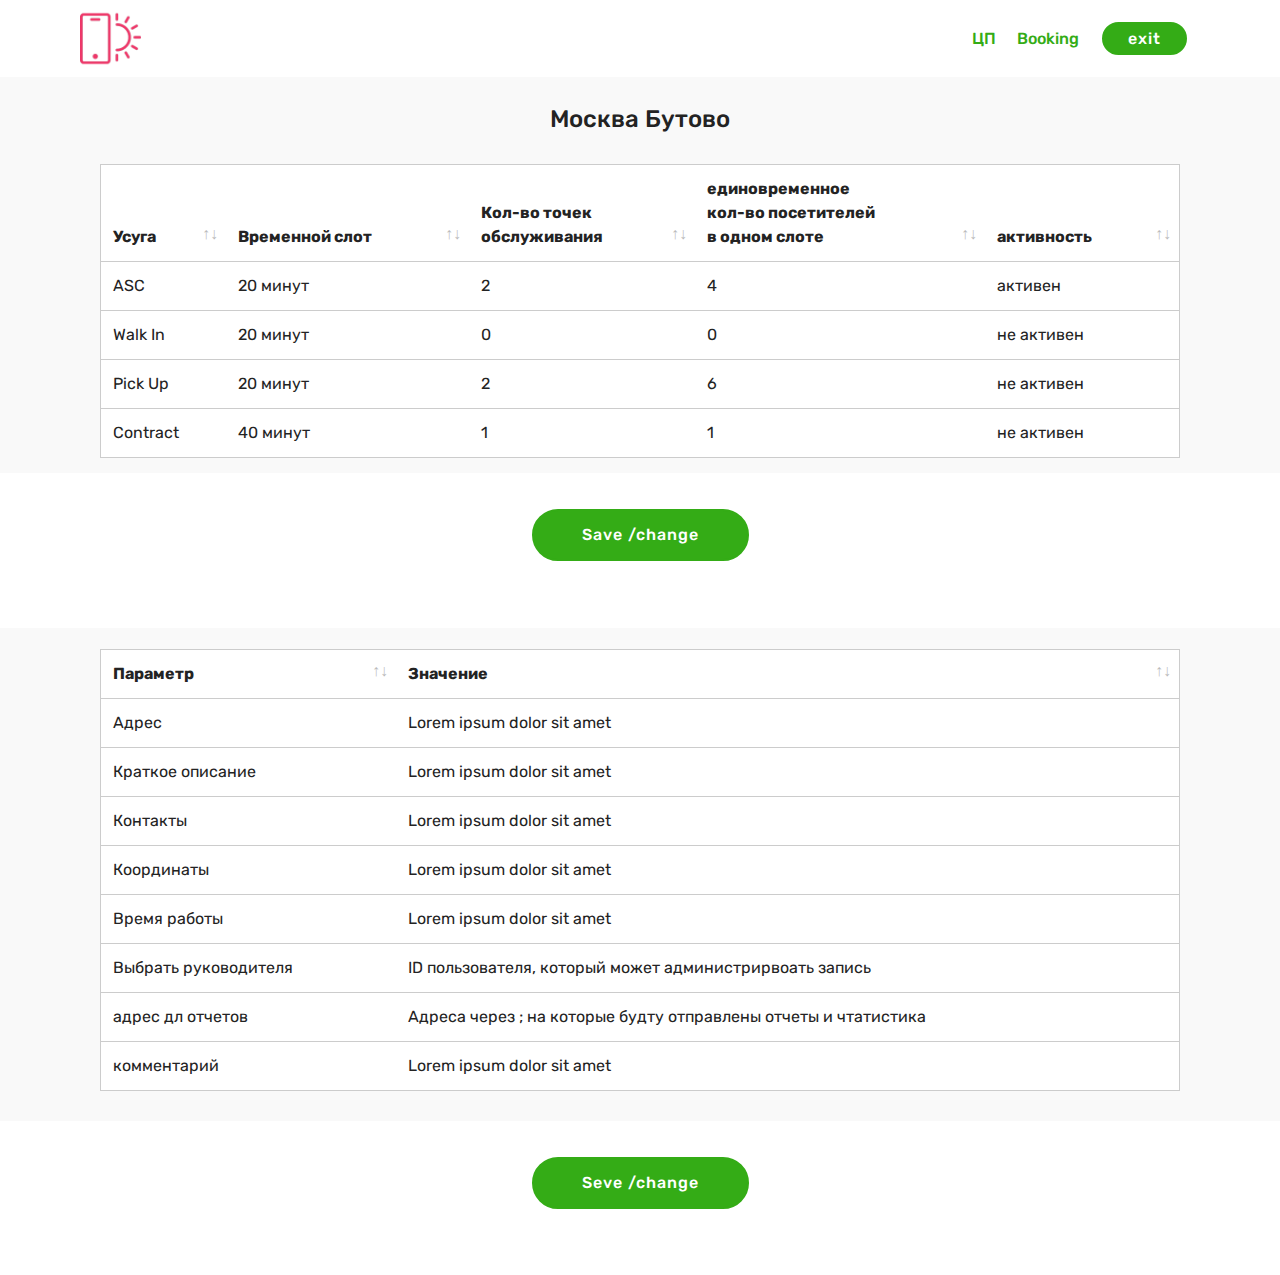
==== page11.html @ c3635d5e "create github pages" ====
<!DOCTYPE html>
<html  >
<head>
  <!-- Site made with Mobirise Website Builder v4.12.3, https://mobirise.com -->
  <meta charset="UTF-8">
  <meta http-equiv="X-UA-Compatible" content="IE=edge">
  <meta name="generator" content="Mobirise v4.12.3, mobirise.com">
  <meta name="viewport" content="width=device-width, initial-scale=1, minimum-scale=1">
  <link rel="shortcut icon" href="assets/images/logo4.png" type="image/x-icon">
  <meta name="description" content="Web Page Creator Description">
  
  
  <title>1SC</title>
  <link rel="stylesheet" href="assets/bootstrap/css/bootstrap.min.css">
  <link rel="stylesheet" href="assets/bootstrap/css/bootstrap-grid.min.css">
  <link rel="stylesheet" href="assets/bootstrap/css/bootstrap-reboot.min.css">
  <link rel="stylesheet" href="assets/tether/tether.min.css">
  <link rel="stylesheet" href="assets/dropdown/css/style.css">
  <link rel="stylesheet" href="assets/datatables/data-tables.bootstrap4.min.css">
  <link rel="stylesheet" href="assets/theme/css/style.css">
  <link rel="preload" as="style" href="assets/mobirise/css/mbr-additional.css"><link rel="stylesheet" href="assets/mobirise/css/mbr-additional.css" type="text/css">
  
  
  
</head>
<body>
  <section class="menu cid-rYjqBgUQgb" once="menu" id="menu2-1c">

    

    <nav class="navbar navbar-expand beta-menu navbar-dropdown align-items-center navbar-fixed-top navbar-toggleable-sm">
        <button class="navbar-toggler navbar-toggler-right" type="button" data-toggle="collapse" data-target="#navbarSupportedContent" aria-controls="navbarSupportedContent" aria-expanded="false" aria-label="Toggle navigation">
            <div class="hamburger">
                <span></span>
                <span></span>
                <span></span>
                <span></span>
            </div>
        </button>
        <div class="menu-logo">
            <div class="navbar-brand">
                <span class="navbar-logo">
                    <a href="https://mobirise.co">
                        <img src="assets/images/logo2.png" alt="Mobirise" style="height: 3.8rem;">
                    </a>
                </span>
                
            </div>
        </div>
        <div class="collapse navbar-collapse" id="navbarSupportedContent">
            <ul class="navbar-nav nav-dropdown" data-app-modern-menu="true"><li class="nav-item">
                    <a class="nav-link link text-primary display-4" href="page9.html">
                        ЦП</a>
                </li><li class="nav-item"><a class="nav-link link text-primary display-4" href="page12.html">Booking</a></li></ul>
            <div class="navbar-buttons mbr-section-btn"><a class="btn btn-sm btn-primary display-4" href="page8.html">exit 
                    </a></div>
        </div>
    </nav>
</section>

<section class="engine"><a href="https://mobirise.info/u">bootstrap html templates</a></section><section class="section-table cid-rYjqBhpugr" id="table1-1d">

  
  
  <div class="container container-table">
      <h2 class="mbr-section-title mbr-fonts-style align-center pb-3 display-5">Москва Бутово</h2>
      
      <div class="table-wrapper">
        <div class="container">
          
        </div>

        <div class="container scroll">
          <table class="table" cellspacing="0">
            <thead>
              <tr class="table-heads ">
                  
                  
                  
                  
              <th class="head-item mbr-fonts-style display-7">Усуга</th><th class="head-item mbr-fonts-style display-7">
                      Временной слот</th><th class="head-item mbr-fonts-style display-7">Кол-во точек <br>обслуживания</th><th class="head-item mbr-fonts-style display-7">единовременное <br>кол-во посетителей<br>в одном слоте</th><th class="head-item mbr-fonts-style display-7">активность&nbsp;</th></tr>
            </thead>

            <tbody>
              
              
              
              
            <tr> 
                
                
                
                
              <td class="body-item mbr-fonts-style display-7">ASC</td><td class="body-item mbr-fonts-style display-7">20 минут</td><td class="body-item mbr-fonts-style display-7">2</td><td class="body-item mbr-fonts-style display-7">4</td><td class="body-item mbr-fonts-style display-7">активен</td></tr><tr>
                
                
                
                
              <td class="body-item mbr-fonts-style display-7">Walk In</td><td class="body-item mbr-fonts-style display-7">20 минут</td><td class="body-item mbr-fonts-style display-7">0</td><td class="body-item mbr-fonts-style display-7">0</td><td class="body-item mbr-fonts-style display-7">не активен</td></tr><tr>
                
                
                
                
              <td class="body-item mbr-fonts-style display-7">Pick Up</td><td class="body-item mbr-fonts-style display-7">20 минут&nbsp;</td><td class="body-item mbr-fonts-style display-7">2</td><td class="body-item mbr-fonts-style display-7">6</td><td class="body-item mbr-fonts-style display-7">не активен</td></tr><tr>
                
                
                
                
              <td class="body-item mbr-fonts-style display-7">Contract</td><td class="body-item mbr-fonts-style display-7">40 минут&nbsp;</td><td class="body-item mbr-fonts-style display-7">1</td><td class="body-item mbr-fonts-style display-7">1</td><td class="body-item mbr-fonts-style display-7">не активен</td></tr></tbody>
          </table>
        </div>
        <div class="container table-info-container">
          
        </div>
      </div>
    </div>
</section>

<section class="mbr-section content8 cid-rYjqBilzDR" id="content8-1e">

    

    <div class="container">
        <div class="media-container-row title">
            <div class="col-12 col-md-8">
                <div class="mbr-section-btn align-center"><a class="btn btn-primary display-4" href="page11.html">Save /change</a></div>
            </div>
        </div>
    </div>
</section>

<section class="section-table cid-rYjs80klQI" id="table1-1f">

  
  
  <div class="container container-table">
      
      
      <div class="table-wrapper">
        <div class="container">
          
        </div>

        <div class="container scroll">
          <table class="table" cellspacing="0">
            <thead>
              <tr class="table-heads ">
                  
                  
                  
                  
              <th class="head-item mbr-fonts-style display-7">Параметр</th><th class="head-item mbr-fonts-style display-7">Значение</th></tr>
            </thead>

            <tbody>
              
              
              
              
            <tr> 
                
                
                
                
              <td class="body-item mbr-fonts-style display-7">Адрес</td><td class="body-item mbr-fonts-style display-7">Lorem ipsum dolor sit amet</td></tr><tr>
                
                
                
                
              <td class="body-item mbr-fonts-style display-7">Краткое описание</td><td class="body-item mbr-fonts-style display-7">Lorem ipsum dolor sit amet</td></tr><tr>
                
                
                
                
              <td class="body-item mbr-fonts-style display-7">Контакты</td><td class="body-item mbr-fonts-style display-7">Lorem ipsum dolor sit amet</td></tr><tr>
                
                
                
                
              <td class="body-item mbr-fonts-style display-7">Координаты</td><td class="body-item mbr-fonts-style display-7">Lorem ipsum dolor sit amet</td></tr><tr>
                
                
                
                
              <td class="body-item mbr-fonts-style display-7">Время работы</td><td class="body-item mbr-fonts-style display-7">Lorem ipsum dolor sit amet</td></tr><tr>
                
                
                
                
              <td class="body-item mbr-fonts-style display-7">Выбрать руководителя</td><td class="body-item mbr-fonts-style display-7">ID пользователя, который может администрирвоать запись</td></tr><tr>
                
                
                
                
              <td class="body-item mbr-fonts-style display-7">адрес дл отчетов</td><td class="body-item mbr-fonts-style display-7">Адреса через ; на которые будту отправлены отчеты и чтатистика</td></tr><tr>
                
                
                
                
              <td class="body-item mbr-fonts-style display-7">комментарий</td><td class="body-item mbr-fonts-style display-7">Lorem ipsum dolor sit amet</td></tr></tbody>
          </table>
        </div>
        <div class="container table-info-container">
          
        </div>
      </div>
    </div>
</section>

<section class="mbr-section content8 cid-rYjsicnaKA" id="content8-1g">

    

    <div class="container">
        <div class="media-container-row title">
            <div class="col-12 col-md-8">
                <div class="mbr-section-btn align-center"><a class="btn btn-primary display-4" href="page11.html">Seve /change</a></div>
            </div>
        </div>
    </div>
</section>


  <script src="assets/web/assets/jquery/jquery.min.js"></script>
  <script src="assets/popper/popper.min.js"></script>
  <script src="assets/bootstrap/js/bootstrap.min.js"></script>
  <script src="assets/tether/tether.min.js"></script>
  <script src="assets/smoothscroll/smooth-scroll.js"></script>
  <script src="assets/dropdown/js/nav-dropdown.js"></script>
  <script src="assets/dropdown/js/navbar-dropdown.js"></script>
  <script src="assets/touchswipe/jquery.touch-swipe.min.js"></script>
  <script src="assets/datatables/jquery.data-tables.min.js"></script>
  <script src="assets/datatables/data-tables.bootstrap4.min.js"></script>
  <script src="assets/theme/js/script.js"></script>
  
  
</body>
</html>
---- assets/dropdown/css/style.css ----
.navbar-dropdown {
  left: 0;
  padding: 0;
  position: absolute;
  right: 0;
  top: 0;
  transition: all 0.45s ease;
  z-index: 1030;
  background: #282828; }
  .navbar-dropdown .navbar-logo {
    margin-right: 0.8rem;
    transition: margin 0.3s ease-in-out;
    vertical-align: middle; }
    .navbar-dropdown .navbar-logo img {
      height: 3.125rem;
      transition: all 0.3s ease-in-out; }
    .navbar-dropdown .navbar-logo.mbr-iconfont {
      font-size: 3.125rem;
      line-height: 3.125rem; }
  .navbar-dropdown .navbar-caption {
    font-weight: 700;
    white-space: normal;
    vertical-align: -4px;
    line-height: 3.125rem !important; }
    .navbar-dropdown .navbar-caption, .navbar-dropdown .navbar-caption:hover {
      color: inherit;
      text-decoration: none; }
  .navbar-dropdown .mbr-iconfont + .navbar-caption {
    vertical-align: -1px; }
  .navbar-dropdown.navbar-fixed-top {
    position: fixed; }
  .navbar-dropdown .navbar-brand span {
    vertical-align: -4px; }
  .navbar-dropdown.bg-color.transparent {
    background: none; }
  .navbar-dropdown.navbar-short .navbar-brand {
    padding: 0.625rem 0; }
    .navbar-dropdown.navbar-short .navbar-brand span {
      vertical-align: -1px; }
  .navbar-dropdown.navbar-short .navbar-caption {
    line-height: 2.375rem !important;
    vertical-align: -2px; }
  .navbar-dropdown.navbar-short .navbar-logo {
    margin-right: 0.5rem; }
    .navbar-dropdown.navbar-short .navbar-logo img {
      height: 2.375rem; }
    .navbar-dropdown.navbar-short .navbar-logo.mbr-iconfont {
      font-size: 2.375rem;
      line-height: 2.375rem; }
  .navbar-dropdown.navbar-short .mbr-table-cell {
    height: 3.625rem; }
  .navbar-dropdown .navbar-close {
    left: 0.6875rem;
    position: fixed;
    top: 0.75rem;
    z-index: 1000; }
  .navbar-dropdown .hamburger-icon {
    content: "";
    display: inline-block;
    vertical-align: middle;
    width: 16px;
    -webkit-box-shadow: 0 -6px 0 1px #282828,0 0 0 1px #282828,0 6px 0 1px #282828;
    -moz-box-shadow: 0 -6px 0 1px #282828,0 0 0 1px #282828,0 6px 0 1px #282828;
    box-shadow: 0 -6px 0 1px #282828,0 0 0 1px #282828,0 6px 0 1px #282828; }

.dropdown-menu .dropdown-toggle[data-toggle="dropdown-submenu"]::after {
  border-bottom: 0.35em solid transparent;
  border-left: 0.35em solid;
  border-right: 0;
  border-top: 0.35em solid transparent;
  margin-left: 0.3rem; }

.dropdown-menu .dropdown-item:focus {
  outline: 0; }

.nav-dropdown {
  font-size: 0.75rem;
  font-weight: 500;
  height: auto !important; }
  .nav-dropdown .nav-btn {
    padding-left: 1rem; }
  .nav-dropdown .link {
    margin: .667em 1.667em;
    font-weight: 500;
    padding: 0;
    transition: color .2s ease-in-out; }
    .nav-dropdown .link.dropdown-toggle {
      margin-right: 2.583em; }
      .nav-dropdown .link.dropdown-toggle::after {
        margin-left: .25rem;
        border-top: 0.35em solid;
        border-right: 0.35em solid transparent;
        border-left: 0.35em solid transparent;
        border-bottom: 0; }
      .nav-dropdown .link.dropdown-toggle[aria-expanded="true"] {
        margin: 0;
        padding: 0.667em 3.263em  0.667em 1.667em; }
  .nav-dropdown .link::after,
  .nav-dropdown .dropdown-item::after {
    color: inherit; }
  .nav-dropdown .btn {
    font-size: 0.75rem;
    font-weight: 700;
    letter-spacing: 0;
    margin-bottom: 0;
    padding-left: 1.25rem;
    padding-right: 1.25rem; }
  .nav-dropdown .dropdown-menu {
    border-radius: 0;
    border: 0;
    left: 0;
    margin: 0;
    padding-bottom: 1.25rem;
    padding-top: 1.25rem;
    position: relative; }
  .nav-dropdown .dropdown-submenu {
    margin-left: 0.125rem;
    top: 0; }
  .nav-dropdown .dropdown-item {
    font-weight: 500;
    line-height: 2;
    padding: 0.3846em 4.615em 0.3846em 1.5385em;
    position: relative;
    transition: color .2s ease-in-out, background-color .2s ease-in-out; }
    .nav-dropdown .dropdown-item::after {
      margin-top: -0.3077em;
      position: absolute;
      right: 1.1538em;
      top: 50%; }
    .nav-dropdown .dropdown-item:focus, .nav-dropdown .dropdown-item:hover {
      background: none; }

@media (max-width: 767px) {
  .nav-dropdown.navbar-toggleable-sm {
    bottom: 0;
    display: none;
    left: 0;
    overflow-x: hidden;
    position: fixed;
    top: 0;
    transform: translateX(-100%);
    -ms-transform: translateX(-100%);
    -webkit-transform: translateX(-100%);
    width: 18.75rem;
    z-index: 999; } }
.nav-dropdown.navbar-toggleable-xl {
  bottom: 0;
  display: none;
  left: 0;
  overflow-x: hidden;
  position: fixed;
  top: 0;
  transform: translateX(-100%);
  -ms-transform: translateX(-100%);
  -webkit-transform: translateX(-100%);
  width: 18.75rem;
  z-index: 999; }

.nav-dropdown-sm {
  display: block !important;
  overflow-x: hidden;
  overflow: auto;
  padding-top: 3.875rem; }
  .nav-dropdown-sm::after {
    content: "";
    display: block;
    height: 3rem;
    width: 100%; }
  .nav-dropdown-sm.collapse.in ~ .navbar-close {
    display: block !important; }
  .nav-dropdown-sm.collapsing, .nav-dropdown-sm.collapse.in {
    transform: translateX(0);
    -ms-transform: translateX(0);
    -webkit-transform: translateX(0);
    transition: all 0.25s ease-out;
    -webkit-transition: all 0.25s ease-out;
    background: #282828; }
  .nav-dropdown-sm.collapsing[aria-expanded="false"] {
    transform: translateX(-100%);
    -ms-transform: translateX(-100%);
    -webkit-transform: translateX(-100%); }
  .nav-dropdown-sm .nav-item {
    display: block;
    margin-left: 0 !important;
    padding-left: 0; }
  .nav-dropdown-sm .link,
  .nav-dropdown-sm .dropdown-item {
    border-top: 1px dotted rgba(255, 255, 255, 0.1);
    font-size: 0.8125rem;
    line-height: 1.6;
    margin: 0 !important;
    padding: 0.875rem 2.4rem 0.875rem 1.5625rem !important;
    position: relative;
    white-space: normal; }
    .nav-dropdown-sm .link:focus, .nav-dropdown-sm .link:hover,
    .nav-dropdown-sm .dropdown-item:focus,
    .nav-dropdown-sm .dropdown-item:hover {
      background: rgba(0, 0, 0, 0.2) !important;
      color: #c0a375; }
  .nav-dropdown-sm .nav-btn {
    position: relative;
    padding: 1.5625rem 1.5625rem 0 1.5625rem; }
    .nav-dropdown-sm .nav-btn::before {
      border-top: 1px dotted rgba(255, 255, 255, 0.1);
      content: "";
      left: 0;
      position: absolute;
      top: 0;
      width: 100%; }
    .nav-dropdown-sm .nav-btn + .nav-btn {
      padding-top: 0.625rem; }
      .nav-dropdown-sm .nav-btn + .nav-btn::before {
        display: none; }
  .nav-dropdown-sm .btn {
    padding: 0.625rem 0; }
  .nav-dropdown-sm .dropdown-toggle[data-toggle="dropdown-submenu"]::after {
    margin-left: .25rem;
    border-top: 0.35em solid;
    border-right: 0.35em solid transparent;
    border-left: 0.35em solid transparent;
    border-bottom: 0; }
  .nav-dropdown-sm .dropdown-toggle[data-toggle="dropdown-submenu"][aria-expanded="true"]::after {
    border-top: 0;
    border-right: 0.35em solid transparent;
    border-left: 0.35em solid transparent;
    border-bottom: 0.35em solid; }
  .nav-dropdown-sm .dropdown-menu {
    margin: 0;
    padding: 0;
    position: relative;
    top: 0;
    left: 0;
    width: 100%;
    border: 0;
    float: none;
    border-radius: 0;
    background: none; }
  .nav-dropdown-sm .dropdown-submenu {
    left: 100%;
    margin-left: 0.125rem;
    margin-top: -1.25rem;
    top: 0; }

.navbar-toggleable-sm .nav-dropdown .dropdown-menu {
  position: absolute; }

.navbar-toggleable-sm .nav-dropdown .dropdown-submenu {
  left: 100%;
  margin-left: 0.125rem;
  margin-top: -1.25rem;
  top: 0; }

.navbar-toggleable-sm.opened .nav-dropdown .dropdown-menu {
  position: relative; }

.navbar-toggleable-sm.opened .nav-dropdown .dropdown-submenu {
  left: 0;
  margin-left: 00rem;
  margin-top: 0rem;
  top: 0; }

.is-builder .nav-dropdown.collapsing {
  transition: none !important; }

/*# sourceMappingURL=style.css.map */
---- assets/datatables/data-tables.bootstrap4.min.css ----
table.dataTable{clear:both;margin-top:6px !important;margin-bottom:6px !important;max-width:none !important;border-collapse:separate !important}table.dataTable td,table.dataTable th{-webkit-box-sizing:content-box;box-sizing:content-box}table.dataTable td.dataTables_empty,table.dataTable th.dataTables_empty{text-align:center}table.dataTable.nowrap th,table.dataTable.nowrap td{white-space:nowrap}div.dataTables_wrapper div.dataTables_length label{font-weight:normal;text-align:left;white-space:nowrap}div.dataTables_wrapper div.dataTables_length select{width:75px;display:inline-block}div.dataTables_wrapper div.dataTables_filter{text-align:right}div.dataTables_wrapper div.dataTables_filter label{font-weight:normal;white-space:nowrap;text-align:left}div.dataTables_wrapper div.dataTables_filter input{margin-left:0.5em;display:inline-block;width:auto}div.dataTables_wrapper div.dataTables_info{padding-top:0.85em;white-space:nowrap}div.dataTables_wrapper div.dataTables_paginate{margin:0;white-space:nowrap;text-align:right}div.dataTables_wrapper div.dataTables_paginate ul.pagination{margin:2px 0;white-space:nowrap}div.dataTables_wrapper div.dataTables_processing{position:absolute;top:50%;left:50%;width:200px;margin-left:-100px;margin-top:-26px;text-align:center;padding:1em 0}table.dataTable thead>tr>th.sorting_asc,table.dataTable thead>tr>th.sorting_desc,table.dataTable thead>tr>th.sorting,table.dataTable thead>tr>td.sorting_asc,table.dataTable thead>tr>td.sorting_desc,table.dataTable thead>tr>td.sorting{padding-right:30px}table.dataTable thead>tr>th:active,table.dataTable thead>tr>td:active{outline:none}table.dataTable thead .sorting,table.dataTable thead .sorting_asc,table.dataTable thead .sorting_desc,table.dataTable thead .sorting_asc_disabled,table.dataTable thead .sorting_desc_disabled{cursor:pointer;position:relative}table.dataTable thead .sorting:before,table.dataTable thead .sorting:after,table.dataTable thead .sorting_asc:before,table.dataTable thead .sorting_asc:after,table.dataTable thead .sorting_desc:before,table.dataTable thead .sorting_desc:after,table.dataTable thead .sorting_asc_disabled:before,table.dataTable thead .sorting_asc_disabled:after,table.dataTable thead .sorting_desc_disabled:before,table.dataTable thead .sorting_desc_disabled:after{position:absolute;bottom:0.9em;display:block;opacity:0.3}table.dataTable thead .sorting:before,table.dataTable thead .sorting_asc:before,table.dataTable thead .sorting_desc:before,table.dataTable thead .sorting_asc_disabled:before,table.dataTable thead .sorting_desc_disabled:before{right:1em;content:"\2191"}table.dataTable thead .sorting:after,table.dataTable thead .sorting_asc:after,table.dataTable thead .sorting_desc:after,table.dataTable thead .sorting_asc_disabled:after,table.dataTable thead .sorting_desc_disabled:after{right:0.5em;content:"\2193"}table.dataTable thead .sorting_asc:before,table.dataTable thead .sorting_desc:after{opacity:1}table.dataTable thead .sorting_asc_disabled:before,table.dataTable thead .sorting_desc_disabled:after{opacity:0}div.dataTables_scrollHead table.dataTable{margin-bottom:0 !important}div.dataTables_scrollBody table{border-top:none;margin-top:0 !important;margin-bottom:0 !important}div.dataTables_scrollBody table thead .sorting:after,div.dataTables_scrollBody table thead .sorting_asc:after,div.dataTables_scrollBody table thead .sorting_desc:after{display:none}div.dataTables_scrollBody table tbody tr:first-child th,div.dataTables_scrollBody table tbody tr:first-child td{border-top:none}div.dataTables_scrollFoot table{margin-top:0 !important;border-top:none}@media screen and (max-width: 767px){div.dataTables_wrapper div.dataTables_length,div.dataTables_wrapper div.dataTables_filter,div.dataTables_wrapper div.dataTables_info,div.dataTables_wrapper div.dataTables_paginate{text-align:center}}table.dataTable.table-condensed>thead>tr>th{padding-right:20px}table.dataTable.table-condensed .sorting:after,table.dataTable.table-condensed .sorting_asc:after,table.dataTable.table-condensed .sorting_desc:after{top:6px;right:6px}table.table-bordered.dataTable th,table.table-bordered.dataTable td{border-left-width:0}table.table-bordered.dataTable th:last-child,table.table-bordered.dataTable th:last-child,table.table-bordered.dataTable td:last-child,table.table-bordered.dataTable td:last-child{border-right-width:0}table.table-bordered.dataTable tbody th,table.table-bordered.dataTable tbody td{border-bottom-width:0}div.dataTables_scrollHead table.table-bordered{border-bottom-width:0}div.table-responsive>div.dataTables_wrapper>div.row{margin:0}div.table-responsive>div.dataTables_wrapper>div.row>div[class^="col-"]:first-child{padding-left:0}div.table-responsive>div.dataTables_wrapper>div.row>div[class^="col-"]:last-child{padding-right:0}
---- assets/theme/css/style.css ----
@charset "UTF-8";
/*!
 * Mobirise v4 theme (https://mobirise.com/)
 * Copyright 2017 Mobirise
 */
section {
  background-color: #eeeeee;
}

body {
  font-style: normal;
  line-height: 1.5;
}

section,
.container,
.container-fluid {
  position: relative;
  word-wrap: break-word;
}

a.mbr-iconfont:hover {
  text-decoration: none;
}

.article .lead p,
.article .lead ul,
.article .lead ol,
.article .lead pre,
.article .lead blockquote {
  margin-bottom: 0;
}

ul,
ol,
pre,
blockquote {
  margin-bottom: 2.3125rem;
}

pre {
  background: #f4f4f4;
  padding: 10px 24px;
  white-space: pre-wrap;
}

.inactive {
  -webkit-user-select: none;
  -moz-user-select: none;
  -ms-user-select: none;
  user-select: none;
  pointer-events: none;
  -webkit-user-drag: none;
  user-drag: none;
}

.mbr-section__comments .row {
  justify-content: center;
  -webkit-justify-content: center;
}

a {
  font-style: normal;
  font-weight: 400;
  cursor: pointer;
}
a, a:hover {
  text-decoration: none;
}

figure {
  margin-bottom: 0;
}

body {
  color: #232323;
}

h1,
h2,
h3,
h4,
h5,
h6,
.h1,
.h2,
.h3,
.h4,
.h5,
.h6,
.display-1,
.display-2,
.display-3,
.display-4 {
  line-height: 1;
  word-break: break-word;
  word-wrap: break-word;
}

.mbr-section-title {
  font-style: normal;
  line-height: 1.2;
}

.mbr-section-subtitle {
  line-height: 1.3;
}

.mbr-text {
  font-style: normal;
  line-height: 1.6;
}

b,
strong {
  font-weight: bold;
}

blockquote {
  padding: 10px 0 10px 20px;
  position: relative;
  border-left: 2px solid;
  border-color: #ff3366;
}

input:-webkit-autofill, input:-webkit-autofill:hover, input:-webkit-autofill:focus, input:-webkit-autofill:active {
  transition-delay: 9999s;
  transition-property: background-color, color;
}

textarea[type=hidden] {
  display: none;
}

body {
  position: relative;
}

section {
  background-position: 50% 50%;
  background-repeat: no-repeat;
  background-size: cover;
}
section .mbr-background-video,
section .mbr-background-video-preview {
  position: absolute;
  bottom: 0;
  left: 0;
  right: 0;
  top: 0;
}

.hidden {
  visibility: hidden;
}

.mbr-z-index20 {
  z-index: 20;
}

/*! Base colors */
.mbr-white {
  color: #ffffff;
}

.mbr-black {
  color: #000000;
}

.mbr-bg-white {
  background-color: #ffffff;
}

.mbr-bg-black {
  background-color: #000000;
}

/*! Text-aligns */
.align-left {
  text-align: left;
}

.align-center {
  text-align: center;
}

.align-right {
  text-align: right;
}

@media (max-width: 767px) {
  .align-left,
.align-center,
.align-right,
.mbr-section-btn,
.mbr-section-title {
    text-align: center;
  }
}
/*! Font-weight  */
.mbr-light {
  font-weight: 300;
}

.mbr-regular {
  font-weight: 400;
}

.mbr-semibold {
  font-weight: 500;
}

.mbr-bold {
  font-weight: 700;
}

/*! Media  */
.media-size-item {
  -webkit-flex: 1 1 auto;
  -moz-flex: 1 1 auto;
  -ms-flex: 1 1 auto;
  -o-flex: 1 1 auto;
  flex: 1 1 auto;
}

.media-content {
  -webkit-flex-basis: 100%;
  flex-basis: 100%;
}

.media-container-row {
  display: -ms-flexbox;
  display: -webkit-flex;
  display: flex;
  -webkit-flex-direction: row;
  -ms-flex-direction: row;
  flex-direction: row;
  -webkit-flex-wrap: wrap;
  -ms-flex-wrap: wrap;
  flex-wrap: wrap;
  -webkit-justify-content: center;
  -ms-flex-pack: center;
  justify-content: center;
  -webkit-align-content: center;
  -ms-flex-line-pack: center;
  align-content: center;
  -webkit-align-items: start;
  -ms-flex-align: start;
  align-items: start;
}
.media-container-row .media-size-item {
  width: 400px;
}

.media-container-column {
  display: -ms-flexbox;
  display: -webkit-flex;
  display: flex;
  -webkit-flex-direction: column;
  -ms-flex-direction: column;
  flex-direction: column;
  -webkit-flex-wrap: wrap;
  -ms-flex-wrap: wrap;
  flex-wrap: wrap;
  -webkit-justify-content: center;
  -ms-flex-pack: center;
  justify-content: center;
  -webkit-align-content: center;
  -ms-flex-line-pack: center;
  align-content: center;
  -webkit-align-items: stretch;
  -ms-flex-align: stretch;
  align-items: stretch;
}
.media-container-column > * {
  width: 100%;
}

@media (min-width: 992px) {
  .media-container-row {
    -webkit-flex-wrap: nowrap;
    -ms-flex-wrap: nowrap;
    flex-wrap: nowrap;
  }
}
figure {
  overflow: hidden;
}

figure[mbr-media-size] {
  transition: width 0.1s;
}

.mbr-figure img,
.mbr-figure iframe {
  display: block;
  width: 100%;
}

.card {
  background-color: transparent;
  border: none;
}

.card-box {
  width: 100%;
}

.card-img {
  text-align: center;
  flex-shrink: 0;
  -webkit-flex-shrink: 0;
}

.media {
  max-width: 100%;
  margin: 0 auto;
}

.mbr-figure {
  -ms-flex-item-align: center;
  -ms-grid-row-align: center;
  -webkit-align-self: center;
  align-self: center;
}

.media-container > div {
  max-width: 100%;
}

.mbr-figure img,
.card-img img {
  width: 100%;
}

@media (max-width: 991px) {
  .media-size-item {
    width: auto !important;
  }

  .media {
    width: auto;
  }

  .mbr-figure {
    width: 100% !important;
  }
}
/*! Buttons */
.btn {
  font-weight: 500;
  border-width: 2px;
  font-style: normal;
  letter-spacing: 1px;
  margin: 0.4rem 0.8rem;
  white-space: normal;
  -webkit-transition: all 0.3s ease-in-out;
  -moz-transition: all 0.3s ease-in-out;
  transition: all 0.3s ease-in-out;
  display: inline-flex;
  align-items: center;
  justify-content: center;
  word-break: break-word;
  -webkit-align-items: center;
  -webkit-justify-content: center;
  display: -webkit-inline-flex;
}

.btn-sm {
  font-weight: 500;
  letter-spacing: 1px;
  -webkit-transition: all 0.3s ease-in-out;
  -moz-transition: all 0.3s ease-in-out;
  transition: all 0.3s ease-in-out;
}

.btn-md {
  font-weight: 500;
  letter-spacing: 1px;
  margin: 0.4rem 0.8rem !important;
  -webkit-transition: all 0.3s ease-in-out;
  -moz-transition: all 0.3s ease-in-out;
  transition: all 0.3s ease-in-out;
}

.btn-lg {
  font-weight: 500;
  letter-spacing: 1px;
  margin: 0.4rem 0.8rem !important;
  -webkit-transition: all 0.3s ease-in-out;
  -moz-transition: all 0.3s ease-in-out;
  transition: all 0.3s ease-in-out;
}

.mbr-section-btn {
  margin-left: -0.25rem;
  margin-right: -0.25rem;
  font-size: 0;
}

nav .mbr-section-btn {
  margin-left: 0rem;
  margin-right: 0rem;
}

.btn-form {
  border-radius: 0;
}
.btn-form:hover {
  cursor: pointer;
}

/*! Btn icon margin */
.btn .mbr-iconfont,
.btn.btn-sm .mbr-iconfont {
  cursor: pointer;
  margin-right: 0.5rem;
}

.btn.btn-md .mbr-iconfont,
.btn.btn-md .mbr-iconfont {
  margin-right: 0.8rem;
}

.mbr-regular {
  font-weight: 400;
}

.mbr-semibold {
  font-weight: 500;
}

.mbr-bold {
  font-weight: 700;
}

[type=submit] {
  -webkit-appearance: none;
}

/*! Full-screen */
.mbr-fullscreen .mbr-overlay {
  min-height: 100vh;
}

.mbr-fullscreen {
  display: flex;
  display: -webkit-flex;
  display: -moz-flex;
  display: -ms-flex;
  display: -o-flex;
  align-items: center;
  -webkit-align-items: center;
  min-height: 100vh;
  padding-top: 3rem;
  padding-bottom: 3rem;
}

/*! Map */
.map {
  height: 25rem;
  position: relative;
}
.map iframe {
  width: 100%;
  height: 100%;
}

.mbr-overlay {
  background-color: #000;
  bottom: 0;
  left: 0;
  opacity: 0.5;
  position: absolute;
  right: 0;
  top: 0;
  z-index: 0;
  pointer-events: none;
}

/* Form */
blockquote {
  font-style: italic;
  padding: 10px 0 10px 20px;
  font-size: 1.09rem;
  position: relative;
  border-width: 3px;
}

.form-control {
  background-color: #f5f5f5;
  box-shadow: none;
  color: #565656;
  line-height: 1.43;
  min-height: 3.5em;
  padding: 1.07em 0.5em;
}
.form-control, .form-control:focus {
  border: 1px solid #e8e8e8;
}
.form-active .form-control:invalid {
  border-color: red;
}

.form-control-label {
  position: relative;
  cursor: pointer;
  margin-bottom: 0.357em;
  padding: 0;
}

.alert {
  color: #ffffff;
  border-radius: 0;
  border: 0;
  font-size: 0.875rem;
  line-height: 1.5;
  margin-bottom: 1.875rem;
  padding: 1.25rem;
  position: relative;
}
.alert.alert-form::after {
  background-color: inherit;
  bottom: -7px;
  content: "";
  display: block;
  height: 14px;
  left: 50%;
  margin-left: -7px;
  position: absolute;
  transform: rotate(45deg);
  width: 14px;
  -webkit-transform: rotate(45deg);
}

.form-asterisk {
  font-family: initial;
  position: absolute;
  top: -2px;
  font-weight: normal;
}

/*! Scroll to top arrow */
#scrollToTop a i:before {
  content: "";
  position: absolute;
  height: 40%;
  top: 25%;
  background: #fff;
  width: 2px;
  left: calc(50% - 1px);
}
#scrollToTop a i:after {
  content: "";
  position: absolute;
  display: block;
  border-top: 2px solid #fff;
  border-right: 2px solid #fff;
  width: 40%;
  height: 40%;
  left: 30%;
  bottom: 30%;
  transform: rotate(135deg);
  -webkit-transform: rotate(135deg);
}

.mbr-arrow-up {
  bottom: 25px;
  right: 90px;
  position: fixed;
  text-align: right;
  z-index: 5000;
  color: #ffffff;
  font-size: 32px;
  transform: rotate(180deg);
  -webkit-transform: rotate(180deg);
}

.mbr-arrow-up a {
  background: rgba(0, 0, 0, 0.2);
  border-radius: 3px;
  color: #fff;
  display: inline-block;
  height: 60px;
  width: 60px;
  outline-style: none !important;
  position: relative;
  text-decoration: none;
  transition: all 0.3s ease-in-out;
  cursor: pointer;
  text-align: center;
}
.mbr-arrow-up a:hover {
  background-color: rgba(0, 0, 0, 0.4);
}
.mbr-arrow-up a i {
  line-height: 60px;
}

.mbr-arrow-up-icon {
  display: block;
  color: #fff;
}

.mbr-arrow-up-icon::before {
  content: "›";
  display: inline-block;
  font-family: serif;
  font-size: 32px;
  line-height: 1;
  font-style: normal;
  position: relative;
  top: 6px;
  left: -4px;
  -webkit-transform: rotate(-90deg);
  transform: rotate(-90deg);
}

/*! Arrow Down */
.mbr-arrow {
  position: absolute;
  bottom: 45px;
  left: 50%;
  width: 60px;
  height: 60px;
  cursor: pointer;
  background-color: rgba(80, 80, 80, 0.5);
  border-radius: 50%;
  -webkit-transform: translateX(-50%);
  transform: translateX(-50%);
}
.mbr-arrow > a {
  display: inline-block;
  text-decoration: none;
  outline-style: none;
  -webkit-animation: arrowdown 1.7s ease-in-out infinite;
  animation: arrowdown 1.7s ease-in-out infinite;
}
.mbr-arrow > a > i {
  position: absolute;
  top: -2px;
  left: 15px;
  font-size: 2rem;
}

@keyframes arrowdown {
  0% {
    transform: translateY(0px);
    -webkit-transform: translateY(0px);
  }
  50% {
    transform: translateY(-5px);
    -webkit-transform: translateY(-5px);
  }
  100% {
    transform: translateY(0px);
    -webkit-transform: translateY(0px);
  }
}
@-webkit-keyframes arrowdown {
  0% {
    transform: translateY(0px);
    -webkit-transform: translateY(0px);
  }
  50% {
    transform: translateY(-5px);
    -webkit-transform: translateY(-5px);
  }
  100% {
    transform: translateY(0px);
    -webkit-transform: translateY(0px);
  }
}
@media (max-width: 500px) {
  .mbr-arrow-up {
    left: 50%;
    right: auto;
    transform: translateX(-50%) rotate(180deg);
    -webkit-transform: translateX(-50%) rotate(180deg);
  }
}
/*Gradients animation*/
@keyframes gradient-animation {
  from {
    background-position: 0% 100%;
    animation-timing-function: ease-in-out;
  }
  to {
    background-position: 100% 0%;
    animation-timing-function: ease-in-out;
  }
}
@-webkit-keyframes gradient-animation {
  from {
    background-position: 0% 100%;
    animation-timing-function: ease-in-out;
  }
  to {
    background-position: 100% 0%;
    animation-timing-function: ease-in-out;
  }
}
.bg-gradient {
  background-size: 200% 200%;
  animation: gradient-animation 5s infinite alternate;
  -webkit-animation: gradient-animation 5s infinite alternate;
}

.menu .navbar-brand {
  display: -webkit-flex;
}
.menu .navbar-brand span {
  display: flex;
  display: -webkit-flex;
}
.menu .navbar-brand .navbar-caption-wrap {
  display: -webkit-flex;
}
.menu .navbar-brand .navbar-logo img {
  display: -webkit-flex;
}
@media (min-width: 768px) and (max-width: 1023px) {
  .menu .navbar-toggleable-sm .navbar-nav {
    display: -webkit-box;
    display: -webkit-flex;
    display: -ms-flexbox;
  }
}
@media (max-width: 1023px) {
  .menu .navbar-collapse {
    max-height: 93.5vh;
  }
  .menu .navbar-collapse.show {
    overflow: auto;
  }
}
@media (min-width: 1024px) {
  .menu .navbar-nav.nav-dropdown {
    display: -webkit-flex;
  }
  .menu .navbar-toggleable-sm .navbar-collapse {
    display: -webkit-flex !important;
  }
  .menu .collapsed .navbar-collapse {
    max-height: 93.5vh;
  }
  .menu .collapsed .navbar-collapse.show {
    overflow: auto;
  }
}
@media (max-width: 767px) {
  .menu .navbar-collapse {
    max-height: 80vh;
  }
}

/* Others*/
.note-check a[data-value=Rubik] {
  font-style: normal;
}

.mbr-arrow a {
  color: #ffffff;
}

@media (max-width: 767px) {
  .mbr-arrow {
    display: none;
  }
}
.navbar {
  display: -webkit-flex;
  -webkit-flex-wrap: wrap;
  -webkit-align-items: center;
  -webkit-justify-content: space-between;
}

.navbar-collapse {
  -webkit-flex-basis: 100%;
  -webkit-flex-grow: 1;
  -webkit-align-items: center;
}

.nav-dropdown .link {
  padding: 0.667em 1.667em !important;
  margin: 0 !important;
}

.nav {
  display: -webkit-flex;
  -webkit-flex-wrap: wrap;
}

.row {
  display: -webkit-flex;
  -webkit-flex-wrap: wrap;
}

.justify-content-center {
  -webkit-justify-content: center;
}

.form-inline {
  display: -webkit-flex;
  -webkit-flex-flow: row wrap;
  -webkit-align-items: center;
}

.card-wrapper {
  -webkit-flex: 1;
}

.carousel-control {
  z-index: 10;
  display: -webkit-flex;
  -webkit-align-items: center;
  -webkit-justify-content: center;
}

.carousel-controls {
  display: -webkit-flex;
}

.media {
  display: -webkit-flex;
}

.form-group:focus {
  outline: none;
}

.jq-selectbox__select {
  padding: 1.07em 0.5em;
  position: absolute;
  top: 0;
  left: 0;
  width: 100%;
}

.jq-selectbox__dropdown {
  position: absolute;
  top: 100%;
  left: 0 !important;
  width: 100% !important;
}

.jq-selectbox__trigger-arrow {
  transform: translateY(-50%);
}

.jq-selectbox li {
  padding: 1.07em 0.5em;
}

input[type=range] {
  padding-left: 0 !important;
  padding-right: 0 !important;
}

.modal-dialog,
.modal-content {
  height: 100%;
}

.modal-dialog .carousel-inner {
  height: calc(100vh - 1.75rem);
}
@media (max-width: 575px) {
  .modal-dialog .carousel-inner {
    height: calc(100vh - 1rem);
  }
}

.carousel-item {
  text-align: center;
}

.carousel-item img {
  margin: auto;
}

.navbar-toggler {
  -webkit-align-self: flex-start;
  -ms-flex-item-align: start;
  align-self: flex-start;
  padding: 0.25rem 0.75rem;
  font-size: 1.25rem;
  line-height: 1;
  background: transparent;
  border: 1px solid transparent;
  -webkit-border-radius: 0.25rem;
  border-radius: 0.25rem;
}

.navbar-toggler:focus,
.navbar-toggler:hover {
  text-decoration: none;
}

.navbar-toggler-icon {
  display: inline-block;
  width: 1.5em;
  height: 1.5em;
  vertical-align: middle;
  content: "";
  background: no-repeat center center;
  -webkit-background-size: 100% 100%;
  -o-background-size: 100% 100%;
  background-size: 100% 100%;
}

.navbar-toggler-left {
  position: absolute;
  left: 1rem;
}

.navbar-toggler-right {
  position: absolute;
  right: 1rem;
}

@media (max-width: 575px) {
  .navbar-toggleable .navbar-nav .dropdown-menu {
    position: static;
    float: none;
  }

  .navbar-toggleable > .container {
    padding-right: 0;
    padding-left: 0;
  }
}
@media (min-width: 576px) {
  .navbar-toggleable {
    -webkit-box-orient: horizontal;
    -webkit-box-direction: normal;
    -webkit-flex-direction: row;
    -ms-flex-direction: row;
    flex-direction: row;
    -webkit-flex-wrap: nowrap;
    -ms-flex-wrap: nowrap;
    flex-wrap: nowrap;
    -webkit-box-align: center;
    -webkit-align-items: center;
    -ms-flex-align: center;
    align-items: center;
  }

  .navbar-toggleable .navbar-nav {
    -webkit-box-orient: horizontal;
    -webkit-box-direction: normal;
    -webkit-flex-direction: row;
    -ms-flex-direction: row;
    flex-direction: row;
  }

  .navbar-toggleable .navbar-nav .nav-link {
    padding-right: 0.5rem;
    padding-left: 0.5rem;
  }

  .navbar-toggleable > .container {
    display: -webkit-box;
    display: -webkit-flex;
    display: -ms-flexbox;
    display: flex;
    -webkit-flex-wrap: nowrap;
    -ms-flex-wrap: nowrap;
    flex-wrap: nowrap;
    -webkit-box-align: center;
    -webkit-align-items: center;
    -ms-flex-align: center;
    align-items: center;
  }

  .navbar-toggleable .navbar-collapse {
    display: -webkit-box !important;
    display: -webkit-flex !important;
    display: -ms-flexbox !important;
    display: flex !important;
    width: 100%;
  }

  .navbar-toggleable .navbar-toggler {
    display: none;
  }
}
@media (max-width: 767px) {
  .navbar-toggleable-sm .navbar-nav .dropdown-menu {
    position: static;
    float: none;
  }

  .navbar-toggleable-sm > .container {
    padding-right: 0;
    padding-left: 0;
  }
}
@media (min-width: 768px) {
  .navbar-toggleable-sm {
    -webkit-box-orient: horizontal;
    -webkit-box-direction: normal;
    -webkit-flex-direction: row;
    -ms-flex-direction: row;
    flex-direction: row;
    -webkit-flex-wrap: nowrap;
    -ms-flex-wrap: nowrap;
    flex-wrap: nowrap;
    -webkit-box-align: center;
    -webkit-align-items: center;
    -ms-flex-align: center;
    align-items: center;
  }

  .navbar-toggleable-sm .navbar-nav {
    -webkit-box-orient: horizontal;
    -webkit-box-direction: normal;
    -webkit-flex-direction: row;
    -ms-flex-direction: row;
    flex-direction: row;
  }

  .navbar-toggleable-sm .navbar-nav .nav-link {
    padding-right: 0.5rem;
    padding-left: 0.5rem;
  }

  .navbar-toggleable-sm > .container {
    display: -webkit-box;
    display: -webkit-flex;
    display: -ms-flexbox;
    display: flex;
    -webkit-flex-wrap: nowrap;
    -ms-flex-wrap: nowrap;
    flex-wrap: nowrap;
    -webkit-box-align: center;
    -webkit-align-items: center;
    -ms-flex-align: center;
    align-items: center;
  }

  .navbar-toggleable-sm .navbar-collapse {
    display: none;
    width: 100%;
  }

  .navbar-toggleable-sm .navbar-toggler {
    display: none;
  }
}
@media (max-width: 1023px) {
  .navbar-toggleable-md .navbar-nav .dropdown-menu {
    position: static;
    float: none;
  }

  .navbar-toggleable-md > .container {
    padding-right: 0;
    padding-left: 0;
  }
}
@media (min-width: 1024px) {
  .navbar-toggleable-md {
    -webkit-box-orient: horizontal;
    -webkit-box-direction: normal;
    -webkit-flex-direction: row;
    -ms-flex-direction: row;
    flex-direction: row;
    -webkit-flex-wrap: nowrap;
    -ms-flex-wrap: nowrap;
    flex-wrap: nowrap;
    -webkit-box-align: center;
    -webkit-align-items: center;
    -ms-flex-align: center;
    align-items: center;
  }

  .navbar-toggleable-md .navbar-nav {
    -webkit-box-orient: horizontal;
    -webkit-box-direction: normal;
    -webkit-flex-direction: row;
    -ms-flex-direction: row;
    flex-direction: row;
  }

  .navbar-toggleable-md .navbar-nav .nav-link {
    padding-right: 0.5rem;
    padding-left: 0.5rem;
  }

  .navbar-toggleable-md > .container {
    display: -webkit-box;
    display: -webkit-flex;
    display: -ms-flexbox;
    display: flex;
    -webkit-flex-wrap: nowrap;
    -ms-flex-wrap: nowrap;
    flex-wrap: nowrap;
    -webkit-box-align: center;
    -webkit-align-items: center;
    -ms-flex-align: center;
    align-items: center;
  }

  .navbar-toggleable-md .navbar-collapse {
    display: -webkit-box !important;
    display: -webkit-flex !important;
    display: -ms-flexbox !important;
    display: flex !important;
    width: 100%;
  }

  .navbar-toggleable-md .navbar-toggler {
    display: none;
  }
}
@media (max-width: 1199px) {
  .navbar-toggleable-lg .navbar-nav .dropdown-menu {
    position: static;
    float: none;
  }

  .navbar-toggleable-lg > .container {
    padding-right: 0;
    padding-left: 0;
  }
}
@media (min-width: 1200px) {
  .navbar-toggleable-lg {
    -webkit-box-orient: horizontal;
    -webkit-box-direction: normal;
    -webkit-flex-direction: row;
    -ms-flex-direction: row;
    flex-direction: row;
    -webkit-flex-wrap: nowrap;
    -ms-flex-wrap: nowrap;
    flex-wrap: nowrap;
    -webkit-box-align: center;
    -webkit-align-items: center;
    -ms-flex-align: center;
    align-items: center;
  }

  .navbar-toggleable-lg .navbar-nav {
    -webkit-box-orient: horizontal;
    -webkit-box-direction: normal;
    -webkit-flex-direction: row;
    -ms-flex-direction: row;
    flex-direction: row;
  }

  .navbar-toggleable-lg .navbar-nav .nav-link {
    padding-right: 0.5rem;
    padding-left: 0.5rem;
  }

  .navbar-toggleable-lg > .container {
    display: -webkit-box;
    display: -webkit-flex;
    display: -ms-flexbox;
    display: flex;
    -webkit-flex-wrap: nowrap;
    -ms-flex-wrap: nowrap;
    flex-wrap: nowrap;
    -webkit-box-align: center;
    -webkit-align-items: center;
    -ms-flex-align: center;
    align-items: center;
  }

  .navbar-toggleable-lg .navbar-collapse {
    display: -webkit-box !important;
    display: -webkit-flex !important;
    display: -ms-flexbox !important;
    display: flex !important;
    width: 100%;
  }

  .navbar-toggleable-lg .navbar-toggler {
    display: none;
  }
}
.navbar-toggleable-xl {
  -webkit-box-orient: horizontal;
  -webkit-box-direction: normal;
  -webkit-flex-direction: row;
  -ms-flex-direction: row;
  flex-direction: row;
  -webkit-flex-wrap: nowrap;
  -ms-flex-wrap: nowrap;
  flex-wrap: nowrap;
  -webkit-box-align: center;
  -webkit-align-items: center;
  -ms-flex-align: center;
  align-items: center;
}

.navbar-toggleable-xl .navbar-nav .dropdown-menu {
  position: static;
  float: none;
}

.navbar-toggleable-xl > .container {
  padding-right: 0;
  padding-left: 0;
}

.navbar-toggleable-xl .navbar-nav {
  -webkit-box-orient: horizontal;
  -webkit-box-direction: normal;
  -webkit-flex-direction: row;
  -ms-flex-direction: row;
  flex-direction: row;
}

.navbar-toggleable-xl .navbar-nav .nav-link {
  padding-right: 0.5rem;
  padding-left: 0.5rem;
}

.navbar-toggleable-xl > .container {
  display: -webkit-box;
  display: -webkit-flex;
  display: -ms-flexbox;
  display: flex;
  -webkit-flex-wrap: nowrap;
  -ms-flex-wrap: nowrap;
  flex-wrap: nowrap;
  -webkit-box-align: center;
  -webkit-align-items: center;
  -ms-flex-align: center;
  align-items: center;
}

.navbar-toggleable-xl .navbar-collapse {
  display: -webkit-box !important;
  display: -webkit-flex !important;
  display: -ms-flexbox !important;
  display: flex !important;
  width: 100%;
}

.navbar-toggleable-xl .navbar-toggler {
  display: none;
}

.card-img {
  width: auto;
}

.menu .navbar.collapsed:not(.beta-menu) {
  flex-direction: column;
  -webkit-flex-direction: column;
}

.carousel-item.active,
.carousel-item-next,
.carousel-item-prev {
  display: -webkit-box;
  display: -webkit-flex;
  display: -ms-flexbox;
  display: flex;
}

.note-air-layout .dropup .dropdown-menu,
.note-air-layout .navbar-fixed-bottom .dropdown .dropdown-menu {
  bottom: initial !important;
}

html,
body {
  height: auto;
  min-height: 100vh;
}

.dropup .dropdown-toggle::after {
  display: none;
}.engine {
	position: absolute;
	text-indent: -2400px;
	text-align: center;
	padding: 0;
	top: 0;
	left: -2400px;
}
---- assets/mobirise/css/mbr-additional.css ----
@import url(https://fonts.googleapis.com/css?family=Rubik:300,300i,400,400i,500,500i,700,700i,900,900i&display=swap);





body {
  font-family: Rubik;
}
.display-1 {
  font-family: 'Rubik', sans-serif;
  font-size: 4.25rem;
  font-display: swap;
}
.display-1 > .mbr-iconfont {
  font-size: 6.8rem;
}
.display-2 {
  font-family: 'Rubik', sans-serif;
  font-size: 3rem;
  font-display: swap;
}
.display-2 > .mbr-iconfont {
  font-size: 4.8rem;
}
.display-4 {
  font-family: 'Rubik', sans-serif;
  font-size: 1rem;
  font-display: swap;
}
.display-4 > .mbr-iconfont {
  font-size: 1.6rem;
}
.display-5 {
  font-family: 'Rubik', sans-serif;
  font-size: 1.5rem;
  font-display: swap;
}
.display-5 > .mbr-iconfont {
  font-size: 2.4rem;
}
.display-7 {
  font-family: 'Rubik', sans-serif;
  font-size: 1rem;
  font-display: swap;
}
.display-7 > .mbr-iconfont {
  font-size: 1.6rem;
}
/* ---- Fluid typography for mobile devices ---- */
/* 1.4 - font scale ratio ( bootstrap == 1.42857 ) */
/* 100vw - current viewport width */
/* (48 - 20)  48 == 48rem == 768px, 20 == 20rem == 320px(minimal supported viewport) */
/* 0.65 - min scale variable, may vary */
@media (max-width: 768px) {
  .display-1 {
    font-size: 3.4rem;
    font-size: calc( 2.1374999999999997rem + (4.25 - 2.1374999999999997) * ((100vw - 20rem) / (48 - 20)));
    line-height: calc( 1.4 * (2.1374999999999997rem + (4.25 - 2.1374999999999997) * ((100vw - 20rem) / (48 - 20))));
  }
  .display-2 {
    font-size: 2.4rem;
    font-size: calc( 1.7rem + (3 - 1.7) * ((100vw - 20rem) / (48 - 20)));
    line-height: calc( 1.4 * (1.7rem + (3 - 1.7) * ((100vw - 20rem) / (48 - 20))));
  }
  .display-4 {
    font-size: 0.8rem;
    font-size: calc( 1rem + (1 - 1) * ((100vw - 20rem) / (48 - 20)));
    line-height: calc( 1.4 * (1rem + (1 - 1) * ((100vw - 20rem) / (48 - 20))));
  }
  .display-5 {
    font-size: 1.2rem;
    font-size: calc( 1.175rem + (1.5 - 1.175) * ((100vw - 20rem) / (48 - 20)));
    line-height: calc( 1.4 * (1.175rem + (1.5 - 1.175) * ((100vw - 20rem) / (48 - 20))));
  }
}
/* Buttons */
.btn {
  padding: 1rem 3rem;
  border-radius: 3px;
}
.btn-sm {
  padding: 0.6rem 1.5rem;
  border-radius: 3px;
}
.btn-md {
  padding: 1rem 3rem;
  border-radius: 3px;
}
.btn-lg {
  padding: 1.2rem 3.2rem;
  border-radius: 3px;
}
.bg-primary {
  background-color: #34ac16 !important;
}
.bg-success {
  background-color: #f7ed4a !important;
}
.bg-info {
  background-color: #82786e !important;
}
.bg-warning {
  background-color: #879a9f !important;
}
.bg-danger {
  background-color: #ffffff !important;
}
.btn-primary,
.btn-primary:active {
  background-color: #34ac16 !important;
  border-color: #34ac16 !important;
  color: #ffffff !important;
}
.btn-primary:hover,
.btn-primary:focus,
.btn-primary.focus,
.btn-primary.active {
  color: #ffffff !important;
  background-color: #1f680d !important;
  border-color: #1f680d !important;
}
.btn-primary.disabled,
.btn-primary:disabled {
  color: #ffffff !important;
  background-color: #1f680d !important;
  border-color: #1f680d !important;
}
.btn-secondary,
.btn-secondary:active {
  background-color: #ff3366 !important;
  border-color: #ff3366 !important;
  color: #ffffff !important;
}
.btn-secondary:hover,
.btn-secondary:focus,
.btn-secondary.focus,
.btn-secondary.active {
  color: #ffffff !important;
  background-color: #e50039 !important;
  border-color: #e50039 !important;
}
.btn-secondary.disabled,
.btn-secondary:disabled {
  color: #ffffff !important;
  background-color: #e50039 !important;
  border-color: #e50039 !important;
}
.btn-info,
.btn-info:active {
  background-color: #82786e !important;
  border-color: #82786e !important;
  color: #ffffff !important;
}
.btn-info:hover,
.btn-info:focus,
.btn-info.focus,
.btn-info.active {
  color: #ffffff !important;
  background-color: #59524b !important;
  border-color: #59524b !important;
}
.btn-info.disabled,
.btn-info:disabled {
  color: #ffffff !important;
  background-color: #59524b !important;
  border-color: #59524b !important;
}
.btn-success,
.btn-success:active {
  background-color: #f7ed4a !important;
  border-color: #f7ed4a !important;
  color: #3f3c03 !important;
}
.btn-success:hover,
.btn-success:focus,
.btn-success.focus,
.btn-success.active {
  color: #3f3c03 !important;
  background-color: #eadd0a !important;
  border-color: #eadd0a !important;
}
.btn-success.disabled,
.btn-success:disabled {
  color: #3f3c03 !important;
  background-color: #eadd0a !important;
  border-color: #eadd0a !important;
}
.btn-warning,
.btn-warning:active {
  background-color: #879a9f !important;
  border-color: #879a9f !important;
  color: #ffffff !important;
}
.btn-warning:hover,
.btn-warning:focus,
.btn-warning.focus,
.btn-warning.active {
  color: #ffffff !important;
  background-color: #617479 !important;
  border-color: #617479 !important;
}
.btn-warning.disabled,
.btn-warning:disabled {
  color: #ffffff !important;
  background-color: #617479 !important;
  border-color: #617479 !important;
}
.btn-danger,
.btn-danger:active {
  background-color: #ffffff !important;
  border-color: #ffffff !important;
  color: #808080 !important;
}
.btn-danger:hover,
.btn-danger:focus,
.btn-danger.focus,
.btn-danger.active {
  color: #808080 !important;
  background-color: #d9d9d9 !important;
  border-color: #d9d9d9 !important;
}
.btn-danger.disabled,
.btn-danger:disabled {
  color: #808080 !important;
  background-color: #d9d9d9 !important;
  border-color: #d9d9d9 !important;
}
.btn-white {
  color: #333333 !important;
}
.btn-white,
.btn-white:active {
  background-color: #ffffff !important;
  border-color: #ffffff !important;
  color: #808080 !important;
}
.btn-white:hover,
.btn-white:focus,
.btn-white.focus,
.btn-white.active {
  color: #808080 !important;
  background-color: #d9d9d9 !important;
  border-color: #d9d9d9 !important;
}
.btn-white.disabled,
.btn-white:disabled {
  color: #808080 !important;
  background-color: #d9d9d9 !important;
  border-color: #d9d9d9 !important;
}
.btn-black,
.btn-black:active {
  background-color: #333333 !important;
  border-color: #333333 !important;
  color: #ffffff !important;
}
.btn-black:hover,
.btn-black:focus,
.btn-black.focus,
.btn-black.active {
  color: #ffffff !important;
  background-color: #0d0d0d !important;
  border-color: #0d0d0d !important;
}
.btn-black.disabled,
.btn-black:disabled {
  color: #ffffff !important;
  background-color: #0d0d0d !important;
  border-color: #0d0d0d !important;
}
.btn-primary-outline,
.btn-primary-outline:active {
  background: none;
  border-color: #19520a;
  color: #19520a;
}
.btn-primary-outline:hover,
.btn-primary-outline:focus,
.btn-primary-outline.focus,
.btn-primary-outline.active {
  color: #ffffff;
  background-color: #34ac16;
  border-color: #34ac16;
}
.btn-primary-outline.disabled,
.btn-primary-outline:disabled {
  color: #ffffff !important;
  background-color: #34ac16 !important;
  border-color: #34ac16 !important;
}
.btn-secondary-outline,
.btn-secondary-outline:active {
  background: none;
  border-color: #cc0033;
  color: #cc0033;
}
.btn-secondary-outline:hover,
.btn-secondary-outline:focus,
.btn-secondary-outline.focus,
.btn-secondary-outline.active {
  color: #ffffff;
  background-color: #ff3366;
  border-color: #ff3366;
}
.btn-secondary-outline.disabled,
.btn-secondary-outline:disabled {
  color: #ffffff !important;
  background-color: #ff3366 !important;
  border-color: #ff3366 !important;
}
.btn-info-outline,
.btn-info-outline:active {
  background: none;
  border-color: #4b453f;
  color: #4b453f;
}
.btn-info-outline:hover,
.btn-info-outline:focus,
.btn-info-outline.focus,
.btn-info-outline.active {
  color: #ffffff;
  background-color: #82786e;
  border-color: #82786e;
}
.btn-info-outline.disabled,
.btn-info-outline:disabled {
  color: #ffffff !important;
  background-color: #82786e !important;
  border-color: #82786e !important;
}
.btn-success-outline,
.btn-success-outline:active {
  background: none;
  border-color: #d2c609;
  color: #d2c609;
}
.btn-success-outline:hover,
.btn-success-outline:focus,
.btn-success-outline.focus,
.btn-success-outline.active {
  color: #3f3c03;
  background-color: #f7ed4a;
  border-color: #f7ed4a;
}
.btn-success-outline.disabled,
.btn-success-outline:disabled {
  color: #3f3c03 !important;
  background-color: #f7ed4a !important;
  border-color: #f7ed4a !important;
}
.btn-warning-outline,
.btn-warning-outline:active {
  background: none;
  border-color: #55666b;
  color: #55666b;
}
.btn-warning-outline:hover,
.btn-warning-outline:focus,
.btn-warning-outline.focus,
.btn-warning-outline.active {
  color: #ffffff;
  background-color: #879a9f;
  border-color: #879a9f;
}
.btn-warning-outline.disabled,
.btn-warning-outline:disabled {
  color: #ffffff !important;
  background-color: #879a9f !important;
  border-color: #879a9f !important;
}
.btn-danger-outline,
.btn-danger-outline:active {
  background: none;
  border-color: #cccccc;
  color: #cccccc;
}
.btn-danger-outline:hover,
.btn-danger-outline:focus,
.btn-danger-outline.focus,
.btn-danger-outline.active {
  color: #808080;
  background-color: #ffffff;
  border-color: #ffffff;
}
.btn-danger-outline.disabled,
.btn-danger-outline:disabled {
  color: #808080 !important;
  background-color: #ffffff !important;
  border-color: #ffffff !important;
}
.btn-black-outline,
.btn-black-outline:active {
  background: none;
  border-color: #000000;
  color: #000000;
}
.btn-black-outline:hover,
.btn-black-outline:focus,
.btn-black-outline.focus,
.btn-black-outline.active {
  color: #ffffff;
  background-color: #333333;
  border-color: #333333;
}
.btn-black-outline.disabled,
.btn-black-outline:disabled {
  color: #ffffff !important;
  background-color: #333333 !important;
  border-color: #333333 !important;
}
.btn-white-outline,
.btn-white-outline:active,
.btn-white-outline.active {
  background: none;
  border-color: #ffffff;
  color: #ffffff;
}
.btn-white-outline:hover,
.btn-white-outline:focus,
.btn-white-outline.focus {
  color: #333333;
  background-color: #ffffff;
  border-color: #ffffff;
}
.text-primary {
  color: #34ac16 !important;
}
.text-secondary {
  color: #ff3366 !important;
}
.text-success {
  color: #f7ed4a !important;
}
.text-info {
  color: #82786e !important;
}
.text-warning {
  color: #879a9f !important;
}
.text-danger {
  color: #ffffff !important;
}
.text-white {
  color: #ffffff !important;
}
.text-black {
  color: #000000 !important;
}
a.text-primary:hover,
a.text-primary:focus {
  color: #19520a !important;
}
a.text-secondary:hover,
a.text-secondary:focus {
  color: #cc0033 !important;
}
a.text-success:hover,
a.text-success:focus {
  color: #d2c609 !important;
}
a.text-info:hover,
a.text-info:focus {
  color: #4b453f !important;
}
a.text-warning:hover,
a.text-warning:focus {
  color: #55666b !important;
}
a.text-danger:hover,
a.text-danger:focus {
  color: #cccccc !important;
}
a.text-white:hover,
a.text-white:focus {
  color: #b3b3b3 !important;
}
a.text-black:hover,
a.text-black:focus {
  color: #4d4d4d !important;
}
.alert-success {
  background-color: #70c770;
}
.alert-info {
  background-color: #82786e;
}
.alert-warning {
  background-color: #879a9f;
}
.alert-danger {
  background-color: #ffffff;
}
.mbr-section-btn a.btn:not(.btn-form) {
  border-radius: 100px;
}
.mbr-section-btn a.btn:not(.btn-form):hover,
.mbr-section-btn a.btn:not(.btn-form):focus {
  box-shadow: none !important;
}
.mbr-section-btn a.btn:not(.btn-form):hover,
.mbr-section-btn a.btn:not(.btn-form):focus {
  box-shadow: 0 10px 40px 0 rgba(0, 0, 0, 0.2) !important;
  -webkit-box-shadow: 0 10px 40px 0 rgba(0, 0, 0, 0.2) !important;
}
.mbr-gallery-filter li a {
  border-radius: 100px !important;
}
.mbr-gallery-filter li.active .btn {
  background-color: #34ac16;
  border-color: #34ac16;
  color: #ffffff;
}
.mbr-gallery-filter li.active .btn:focus {
  box-shadow: none;
}
.nav-tabs .nav-link {
  border-radius: 100px !important;
}
a,
a:hover {
  color: #34ac16;
}
.mbr-plan-header.bg-primary .mbr-plan-subtitle,
.mbr-plan-header.bg-primary .mbr-plan-price-desc {
  color: #75ea58;
}
.mbr-plan-header.bg-success .mbr-plan-subtitle,
.mbr-plan-header.bg-success .mbr-plan-price-desc {
  color: #ffffff;
}
.mbr-plan-header.bg-info .mbr-plan-subtitle,
.mbr-plan-header.bg-info .mbr-plan-price-desc {
  color: #beb8b2;
}
.mbr-plan-header.bg-warning .mbr-plan-subtitle,
.mbr-plan-header.bg-warning .mbr-plan-price-desc {
  color: #ced6d8;
}
.mbr-plan-header.bg-danger .mbr-plan-subtitle,
.mbr-plan-header.bg-danger .mbr-plan-price-desc {
  color: #ffffff;
}
/* Scroll to top button*/
.scrollToTop_wraper {
  display: none;
}
.form-control {
  font-family: 'Rubik', sans-serif;
  font-size: 1rem;
  font-display: swap;
}
.form-control > .mbr-iconfont {
  font-size: 1.6rem;
}
blockquote {
  border-color: #34ac16;
}
/* Forms */
.mbr-form .btn {
  margin: .4rem 0;
}
.mbr-form .input-group-btn a.btn {
  border-radius: 100px !important;
}
.mbr-form .input-group-btn a.btn:hover {
  box-shadow: 0 10px 40px 0 rgba(0, 0, 0, 0.2);
}
.mbr-form .input-group-btn button[type="submit"] {
  border-radius: 100px !important;
  padding: 1rem 3rem;
}
.mbr-form .input-group-btn button[type="submit"]:hover {
  box-shadow: 0 10px 40px 0 rgba(0, 0, 0, 0.2);
}
.form2 .form-control {
  border-top-left-radius: 100px;
  border-bottom-left-radius: 100px;
}
.form2 .input-group-btn a.btn {
  border-top-left-radius: 0 !important;
  border-bottom-left-radius: 0 !important;
}
.form2 .input-group-btn button[type="submit"] {
  border-top-left-radius: 0 !important;
  border-bottom-left-radius: 0 !important;
}
.form3 input[type="email"] {
  border-radius: 100px !important;
}
@media (max-width: 349px) {
  .form2 input[type="email"] {
    border-radius: 100px !important;
  }
  .form2 .input-group-btn a.btn {
    border-radius: 100px !important;
  }
  .form2 .input-group-btn button[type="submit"] {
    border-radius: 100px !important;
  }
}
@media (max-width: 767px) {
  .btn {
    font-size: .75rem !important;
  }
  .btn .mbr-iconfont {
    font-size: 1rem !important;
  }
}
/* Footer */
.mbr-footer-content li::before,
.mbr-footer .mbr-contacts li::before {
  background: #34ac16;
}
.mbr-footer-content li a:hover,
.mbr-footer .mbr-contacts li a:hover {
  color: #34ac16;
}
.footer3 input[type="email"],
.footer4 input[type="email"] {
  border-radius: 100px !important;
}
.footer3 .input-group-btn a.btn,
.footer4 .input-group-btn a.btn {
  border-radius: 100px !important;
}
.footer3 .input-group-btn button[type="submit"],
.footer4 .input-group-btn button[type="submit"] {
  border-radius: 100px !important;
}
/* Headers*/
.header13 .form-inline input[type="email"],
.header14 .form-inline input[type="email"] {
  border-radius: 100px;
}
.header13 .form-inline input[type="text"],
.header14 .form-inline input[type="text"] {
  border-radius: 100px;
}
.header13 .form-inline input[type="tel"],
.header14 .form-inline input[type="tel"] {
  border-radius: 100px;
}
.header13 .form-inline a.btn,
.header14 .form-inline a.btn {
  border-radius: 100px;
}
.header13 .form-inline button,
.header14 .form-inline button {
  border-radius: 100px !important;
}
@media screen and (-ms-high-contrast: active), (-ms-high-contrast: none) {
  .card-wrapper {
    flex: auto !important;
  }
}
.jq-selectbox li:hover,
.jq-selectbox li.selected {
  background-color: #34ac16;
  color: #ffffff;
}
.jq-selectbox .jq-selectbox__trigger-arrow,
.jq-number__spin.minus:after,
.jq-number__spin.plus:after {
  transition: 0.4s;
  border-top-color: currentColor;
  border-bottom-color: currentColor;
}
.jq-selectbox:hover .jq-selectbox__trigger-arrow,
.jq-number__spin.minus:hover:after,
.jq-number__spin.plus:hover:after {
  border-top-color: #34ac16;
  border-bottom-color: #34ac16;
}
.xdsoft_datetimepicker .xdsoft_calendar td.xdsoft_default,
.xdsoft_datetimepicker .xdsoft_calendar td.xdsoft_current,
.xdsoft_datetimepicker .xdsoft_timepicker .xdsoft_time_box > div > div.xdsoft_current {
  color: #000000 !important;
  background-color: #34ac16 !important;
  box-shadow: none !important;
}
.xdsoft_datetimepicker .xdsoft_calendar td:hover,
.xdsoft_datetimepicker .xdsoft_timepicker .xdsoft_time_box > div > div:hover {
  color: #ffffff !important;
  background: #ff3366 !important;
  box-shadow: none !important;
}
.lazy-bg {
  background-image: none !important;
}
.lazy-placeholder:not(section),
.lazy-none {
  display: block;
  position: relative;
  padding-bottom: 56.25%;
}
iframe.lazy-placeholder,
.lazy-placeholder:after {
  content: '';
  position: absolute;
  width: 100px;
  height: 100px;
  background: transparent no-repeat center;
  background-size: contain;
  top: 50%;
  left: 50%;
  transform: translateX(-50%) translateY(-50%);
  background-image: url("data:image/svg+xml;charset=UTF-8,%3csvg width='32' height='32' viewBox='0 0 64 64' xmlns='http://www.w3.org/2000/svg' stroke='%2334ac16' %3e%3cg fill='none' fill-rule='evenodd'%3e%3cg transform='translate(16 16)' stroke-width='2'%3e%3ccircle stroke-opacity='.5' cx='16' cy='16' r='16'/%3e%3cpath d='M32 16c0-9.94-8.06-16-16-16'%3e%3canimateTransform attributeName='transform' type='rotate' from='0 16 16' to='360 16 16' dur='1s' repeatCount='indefinite'/%3e%3c/path%3e%3c/g%3e%3c/g%3e%3c/svg%3e");
}
section.lazy-placeholder:after {
  opacity: 0.3;
}
.cid-rYjJnCEu2l {
  background-image: url("../../../assets/images/mbr-1920x1280.jpg");
}
.cid-rYjJnCEu2l .form-control,
.cid-rYjJnCEu2l .form-control:focus {
  background: #ffffff;
  border: 1px solid #ffffff;
}
.cid-rYjJnCEu2l .form-container {
  transition: all .2s;
  border: 1px solid #ffffff;
  padding: 1rem;
}
.cid-rYjJnCEu2l textarea.form-control {
  min-height: 188px;
}
.cid-rYjJnCEu2l .input-group-btn {
  justify-content: center;
  -webkit-justify-content: center;
}
@media (min-width: 768px) {
  .cid-rYjJnCEu2l .content-container {
    padding-right: 5rem;
  }
}
.cid-rYjJnXdMDB {
  padding-top: 60px;
  padding-bottom: 60px;
  background-color: #ffffff;
}
.cid-rYjohwsxAf .navbar {
  background: #ffffff;
  transition: none;
  min-height: 77px;
  padding: .5rem 0;
}
.cid-rYjohwsxAf .navbar-dropdown.bg-color.transparent.opened {
  background: #ffffff;
}
.cid-rYjohwsxAf a {
  font-style: normal;
}
.cid-rYjohwsxAf .nav-item span {
  padding-right: 0.4em;
  line-height: 0.5em;
  vertical-align: text-bottom;
  position: relative;
  text-decoration: none;
}
.cid-rYjohwsxAf .nav-item a {
  display: -webkit-flex;
  align-items: center;
  justify-content: center;
  padding: 0.7rem 0 !important;
  margin: 0rem .65rem !important;
  -webkit-align-items: center;
  -webkit-justify-content: center;
}
.cid-rYjohwsxAf .nav-item:focus,
.cid-rYjohwsxAf .nav-link:focus {
  outline: none;
}
.cid-rYjohwsxAf .btn {
  padding: 0.4rem 1.5rem;
  display: -webkit-inline-flex;
  align-items: center;
  -webkit-align-items: center;
}
.cid-rYjohwsxAf .btn .mbr-iconfont {
  font-size: 1.6rem;
}
.cid-rYjohwsxAf .menu-logo {
  margin-right: auto;
}
.cid-rYjohwsxAf .menu-logo .navbar-brand {
  display: flex;
  margin-left: 5rem;
  padding: 0;
  transition: padding .2s;
  min-height: 3.8rem;
  -webkit-align-items: center;
  align-items: center;
}
.cid-rYjohwsxAf .menu-logo .navbar-brand .navbar-caption-wrap {
  display: flex;
  -webkit-align-items: center;
  align-items: center;
  word-break: break-word;
  min-width: 7rem;
  margin: .3rem 0;
}
.cid-rYjohwsxAf .menu-logo .navbar-brand .navbar-caption-wrap .navbar-caption {
  line-height: 1.2rem !important;
  padding-right: 2rem;
}
.cid-rYjohwsxAf .menu-logo .navbar-brand .navbar-logo {
  font-size: 4rem;
  transition: font-size 0.25s;
}
.cid-rYjohwsxAf .menu-logo .navbar-brand .navbar-logo img {
  display: flex;
}
.cid-rYjohwsxAf .menu-logo .navbar-brand .navbar-logo .mbr-iconfont {
  transition: font-size 0.25s;
}
.cid-rYjohwsxAf .menu-logo .navbar-brand .navbar-logo a {
  display: inline-flex;
}
.cid-rYjohwsxAf .navbar-toggleable-sm .navbar-collapse {
  justify-content: flex-end;
  -webkit-justify-content: flex-end;
  padding-right: 5rem;
  width: auto;
}
.cid-rYjohwsxAf .navbar-toggleable-sm .navbar-collapse .navbar-nav {
  flex-wrap: wrap;
  -webkit-flex-wrap: wrap;
  padding-left: 0;
}
.cid-rYjohwsxAf .navbar-toggleable-sm .navbar-collapse .navbar-nav .nav-item {
  -webkit-align-self: center;
  align-self: center;
}
.cid-rYjohwsxAf .navbar-toggleable-sm .navbar-collapse .navbar-buttons {
  padding-left: 0;
  padding-bottom: 0;
}
.cid-rYjohwsxAf .dropdown .dropdown-menu {
  background: #ffffff;
  visibility: hidden;
  display: block;
  position: absolute;
  min-width: 5rem;
  padding-top: 1.4rem;
  padding-bottom: 1.4rem;
  text-align: left;
}
.cid-rYjohwsxAf .dropdown .dropdown-menu .dropdown-item {
  width: auto;
  padding: 0.235em 1.5385em 0.235em 1.5385em !important;
}
.cid-rYjohwsxAf .dropdown .dropdown-menu .dropdown-item::after {
  right: 0.5rem;
}
.cid-rYjohwsxAf .dropdown .dropdown-menu .dropdown-submenu {
  margin: 0;
}
.cid-rYjohwsxAf .dropdown.open > .dropdown-menu {
  visibility: visible;
}
.cid-rYjohwsxAf .navbar-toggleable-sm.opened:after {
  position: absolute;
  width: 100vw;
  height: 100vh;
  content: '';
  background-color: rgba(0, 0, 0, 0.1);
  left: 0;
  bottom: 0;
  transform: translateY(100%);
  -webkit-transform: translateY(100%);
  z-index: 1000;
}
.cid-rYjohwsxAf .navbar.navbar-short {
  min-height: 60px;
  transition: all .2s;
}
.cid-rYjohwsxAf .navbar.navbar-short .navbar-toggler-right {
  top: 20px;
}
.cid-rYjohwsxAf .navbar.navbar-short .navbar-logo a {
  font-size: 2.5rem !important;
  line-height: 2.5rem;
  transition: font-size 0.25s;
}
.cid-rYjohwsxAf .navbar.navbar-short .navbar-logo a .mbr-iconfont {
  font-size: 2.5rem !important;
}
.cid-rYjohwsxAf .navbar.navbar-short .navbar-logo a img {
  height: 3rem !important;
}
.cid-rYjohwsxAf .navbar.navbar-short .navbar-brand {
  min-height: 3rem;
}
.cid-rYjohwsxAf button.navbar-toggler {
  width: 31px;
  height: 18px;
  cursor: pointer;
  transition: all .2s;
  top: 1.5rem;
  right: 1rem;
}
.cid-rYjohwsxAf button.navbar-toggler:focus {
  outline: none;
}
.cid-rYjohwsxAf button.navbar-toggler .hamburger span {
  position: absolute;
  right: 0;
  width: 30px;
  height: 2px;
  border-right: 5px;
  background-color: #333333;
}
.cid-rYjohwsxAf button.navbar-toggler .hamburger span:nth-child(1) {
  top: 0;
  transition: all .2s;
}
.cid-rYjohwsxAf button.navbar-toggler .hamburger span:nth-child(2) {
  top: 8px;
  transition: all .15s;
}
.cid-rYjohwsxAf button.navbar-toggler .hamburger span:nth-child(3) {
  top: 8px;
  transition: all .15s;
}
.cid-rYjohwsxAf button.navbar-toggler .hamburger span:nth-child(4) {
  top: 16px;
  transition: all .2s;
}
.cid-rYjohwsxAf nav.opened .hamburger span:nth-child(1) {
  top: 8px;
  width: 0;
  opacity: 0;
  right: 50%;
  transition: all .2s;
}
.cid-rYjohwsxAf nav.opened .hamburger span:nth-child(2) {
  -webkit-transform: rotate(45deg);
  transform: rotate(45deg);
  transition: all .25s;
}
.cid-rYjohwsxAf nav.opened .hamburger span:nth-child(3) {
  -webkit-transform: rotate(-45deg);
  transform: rotate(-45deg);
  transition: all .25s;
}
.cid-rYjohwsxAf nav.opened .hamburger span:nth-child(4) {
  top: 8px;
  width: 0;
  opacity: 0;
  right: 50%;
  transition: all .2s;
}
.cid-rYjohwsxAf .collapsed.navbar-expand {
  flex-direction: column;
  -webkit-flex-direction: column;
}
.cid-rYjohwsxAf .collapsed .btn {
  display: -webkit-flex;
}
.cid-rYjohwsxAf .collapsed .navbar-collapse {
  display: none !important;
  padding-right: 0 !important;
}
.cid-rYjohwsxAf .collapsed .navbar-collapse.collapsing,
.cid-rYjohwsxAf .collapsed .navbar-collapse.show {
  display: block !important;
}
.cid-rYjohwsxAf .collapsed .navbar-collapse.collapsing .navbar-nav,
.cid-rYjohwsxAf .collapsed .navbar-collapse.show .navbar-nav {
  display: block;
  text-align: center;
}
.cid-rYjohwsxAf .collapsed .navbar-collapse.collapsing .navbar-nav .nav-item,
.cid-rYjohwsxAf .collapsed .navbar-collapse.show .navbar-nav .nav-item {
  clear: both;
}
.cid-rYjohwsxAf .collapsed .navbar-collapse.collapsing .navbar-buttons,
.cid-rYjohwsxAf .collapsed .navbar-collapse.show .navbar-buttons {
  text-align: center;
}
.cid-rYjohwsxAf .collapsed .navbar-collapse.collapsing .navbar-buttons:last-child,
.cid-rYjohwsxAf .collapsed .navbar-collapse.show .navbar-buttons:last-child {
  margin-bottom: 1rem;
}
@media (min-width: 1024px) {
  .cid-rYjohwsxAf .collapsed:not(.navbar-short) .navbar-collapse {
    max-height: calc(98.5vh - 3.8rem);
  }
}
.cid-rYjohwsxAf .collapsed button.navbar-toggler {
  display: block;
}
.cid-rYjohwsxAf .collapsed .navbar-brand {
  margin-left: 1rem !important;
}
.cid-rYjohwsxAf .collapsed .navbar-toggleable-sm {
  flex-direction: column;
  -webkit-flex-direction: column;
}
.cid-rYjohwsxAf .collapsed .dropdown .dropdown-menu {
  width: 100%;
  text-align: center;
  position: relative;
  opacity: 0;
  overflow: hidden;
  display: block;
  height: 0;
  visibility: hidden;
  padding: 0;
  transition-duration: .5s;
  transition-property: opacity,padding,height;
}
.cid-rYjohwsxAf .collapsed .dropdown.open > .dropdown-menu {
  position: relative;
  opacity: 1;
  height: auto;
  padding: 1.4rem 0;
  visibility: visible;
}
.cid-rYjohwsxAf .collapsed .dropdown .dropdown-submenu {
  left: 0;
  text-align: center;
  width: 100%;
}
.cid-rYjohwsxAf .collapsed .dropdown .dropdown-toggle[data-toggle="dropdown-submenu"]::after {
  margin-top: 0;
  position: inherit;
  right: 0;
  top: 50%;
  display: inline-block;
  width: 0;
  height: 0;
  margin-left: .3em;
  vertical-align: middle;
  content: "";
  border-top: .30em solid;
  border-right: .30em solid transparent;
  border-left: .30em solid transparent;
}
@media (max-width: 1023px) {
  .cid-rYjohwsxAf.navbar-expand {
    flex-direction: column;
    -webkit-flex-direction: column;
  }
  .cid-rYjohwsxAf img {
    height: 3.8rem !important;
  }
  .cid-rYjohwsxAf .btn {
    display: -webkit-flex;
  }
  .cid-rYjohwsxAf button.navbar-toggler {
    display: block;
  }
  .cid-rYjohwsxAf .navbar-brand {
    margin-left: 1rem !important;
  }
  .cid-rYjohwsxAf .navbar-toggleable-sm {
    flex-direction: column;
    -webkit-flex-direction: column;
  }
  .cid-rYjohwsxAf .navbar-collapse {
    display: none !important;
    padding-right: 0 !important;
  }
  .cid-rYjohwsxAf .navbar-collapse.collapsing,
  .cid-rYjohwsxAf .navbar-collapse.show {
    display: block !important;
  }
  .cid-rYjohwsxAf .navbar-collapse.collapsing .navbar-nav,
  .cid-rYjohwsxAf .navbar-collapse.show .navbar-nav {
    display: block;
    text-align: center;
  }
  .cid-rYjohwsxAf .navbar-collapse.collapsing .navbar-nav .nav-item,
  .cid-rYjohwsxAf .navbar-collapse.show .navbar-nav .nav-item {
    clear: both;
  }
  .cid-rYjohwsxAf .navbar-collapse.collapsing .navbar-buttons,
  .cid-rYjohwsxAf .navbar-collapse.show .navbar-buttons {
    text-align: center;
  }
  .cid-rYjohwsxAf .navbar-collapse.collapsing .navbar-buttons:last-child,
  .cid-rYjohwsxAf .navbar-collapse.show .navbar-buttons:last-child {
    margin-bottom: 1rem;
  }
  .cid-rYjohwsxAf .dropdown .dropdown-menu {
    width: 100%;
    text-align: center;
    position: relative;
    opacity: 0;
    overflow: hidden;
    display: block;
    height: 0;
    visibility: hidden;
    padding: 0;
    transition-duration: .5s;
    transition-property: opacity,padding,height;
  }
  .cid-rYjohwsxAf .dropdown.open > .dropdown-menu {
    position: relative;
    opacity: 1;
    height: auto;
    padding: 1.4rem 0;
    visibility: visible;
  }
  .cid-rYjohwsxAf .dropdown .dropdown-submenu {
    left: 0;
    text-align: center;
    width: 100%;
  }
  .cid-rYjohwsxAf .dropdown .dropdown-toggle[data-toggle="dropdown-submenu"]::after {
    margin-top: 0;
    position: inherit;
    right: 0;
    top: 50%;
    display: inline-block;
    width: 0;
    height: 0;
    margin-left: .3em;
    vertical-align: middle;
    content: "";
    border-top: .30em solid;
    border-right: .30em solid transparent;
    border-left: .30em solid transparent;
  }
}
@media (min-width: 767px) {
  .cid-rYjohwsxAf .menu-logo {
    flex-shrink: 0;
    -webkit-flex-shrink: 0;
  }
}
.cid-rYjohwsxAf .navbar-collapse {
  flex-basis: auto;
  -webkit-flex-basis: auto;
}
.cid-rYjohwsxAf .nav-link:hover,
.cid-rYjohwsxAf .dropdown-item:hover {
  color: #767676 !important;
}
.cid-rYjoKTpzza {
  padding-top: 105px;
  padding-bottom: 15px;
  background-color: #f9f9f9;
}
.cid-rYjoKTpzza .mbr-section-subtitle {
  color: #767676;
}
.cid-rYjoKTpzza .container-table {
  margin: 0 auto;
}
.cid-rYjoKTpzza .scroll {
  overflow-x: auto;
  padding: 0;
}
.cid-rYjoKTpzza .dataTables_wrapper {
  display: block;
}
.cid-rYjoKTpzza .dataTables_wrapper .search {
  margin-bottom: .5rem;
}
.cid-rYjoKTpzza .dataTables_wrapper .table {
  overflow-x: auto;
}
.cid-rYjoKTpzza table {
  width: 100% !important;
  margin-top: 6px;
  border: 1px solid #cccccc;
  margin-bottom: 0;
}
.cid-rYjoKTpzza table th {
  border-top: none;
  transition: all .2s;
  border-bottom: none;
}
.cid-rYjoKTpzza table th:hover {
  background: #cccccc;
  color: #000000;
}
.cid-rYjoKTpzza table td {
  border-top: 1px solid #cccccc;
}
.cid-rYjoKTpzza table.table {
  background: #ffffff;
}
.cid-rYjoKTpzza .dataTables_filter {
  text-align: right;
  margin-bottom: .5rem;
}
.cid-rYjoKTpzza .dataTables_filter label {
  display: inline;
  white-space: normal !important;
}
.cid-rYjoKTpzza .dataTables_filter input {
  display: inline;
  width: auto;
  margin-left: .5rem;
  border-radius: 100px;
  padding-left: 1rem;
}
.cid-rYjoKTpzza .dataTables_info {
  padding-bottom: 1rem;
  padding-top: 1rem;
  white-space: normal !important;
}
@media (max-width: 992px) {
  .cid-rYjoKTpzza .dataTables_filter {
    text-align: center;
  }
}
@media (max-width: 350px) {
  .cid-rYjoKTpzza .dataTables_filter {
    text-align: center;
  }
  .cid-rYjoKTpzza .dataTables_filter input {
    width: 100% !important;
    margin-left: 0 !important;
  }
}
.cid-rYjpWUdZYZ {
  padding-top: 30px;
  padding-bottom: 60px;
  background-color: #ffffff;
}
.cid-rYjqBgUQgb .navbar {
  background: #ffffff;
  transition: none;
  min-height: 77px;
  padding: .5rem 0;
}
.cid-rYjqBgUQgb .navbar-dropdown.bg-color.transparent.opened {
  background: #ffffff;
}
.cid-rYjqBgUQgb a {
  font-style: normal;
}
.cid-rYjqBgUQgb .nav-item span {
  padding-right: 0.4em;
  line-height: 0.5em;
  vertical-align: text-bottom;
  position: relative;
  text-decoration: none;
}
.cid-rYjqBgUQgb .nav-item a {
  display: -webkit-flex;
  align-items: center;
  justify-content: center;
  padding: 0.7rem 0 !important;
  margin: 0rem .65rem !important;
  -webkit-align-items: center;
  -webkit-justify-content: center;
}
.cid-rYjqBgUQgb .nav-item:focus,
.cid-rYjqBgUQgb .nav-link:focus {
  outline: none;
}
.cid-rYjqBgUQgb .btn {
  padding: 0.4rem 1.5rem;
  display: -webkit-inline-flex;
  align-items: center;
  -webkit-align-items: center;
}
.cid-rYjqBgUQgb .btn .mbr-iconfont {
  font-size: 1.6rem;
}
.cid-rYjqBgUQgb .menu-logo {
  margin-right: auto;
}
.cid-rYjqBgUQgb .menu-logo .navbar-brand {
  display: flex;
  margin-left: 5rem;
  padding: 0;
  transition: padding .2s;
  min-height: 3.8rem;
  -webkit-align-items: center;
  align-items: center;
}
.cid-rYjqBgUQgb .menu-logo .navbar-brand .navbar-caption-wrap {
  display: flex;
  -webkit-align-items: center;
  align-items: center;
  word-break: break-word;
  min-width: 7rem;
  margin: .3rem 0;
}
.cid-rYjqBgUQgb .menu-logo .navbar-brand .navbar-caption-wrap .navbar-caption {
  line-height: 1.2rem !important;
  padding-right: 2rem;
}
.cid-rYjqBgUQgb .menu-logo .navbar-brand .navbar-logo {
  font-size: 4rem;
  transition: font-size 0.25s;
}
.cid-rYjqBgUQgb .menu-logo .navbar-brand .navbar-logo img {
  display: flex;
}
.cid-rYjqBgUQgb .menu-logo .navbar-brand .navbar-logo .mbr-iconfont {
  transition: font-size 0.25s;
}
.cid-rYjqBgUQgb .menu-logo .navbar-brand .navbar-logo a {
  display: inline-flex;
}
.cid-rYjqBgUQgb .navbar-toggleable-sm .navbar-collapse {
  justify-content: flex-end;
  -webkit-justify-content: flex-end;
  padding-right: 5rem;
  width: auto;
}
.cid-rYjqBgUQgb .navbar-toggleable-sm .navbar-collapse .navbar-nav {
  flex-wrap: wrap;
  -webkit-flex-wrap: wrap;
  padding-left: 0;
}
.cid-rYjqBgUQgb .navbar-toggleable-sm .navbar-collapse .navbar-nav .nav-item {
  -webkit-align-self: center;
  align-self: center;
}
.cid-rYjqBgUQgb .navbar-toggleable-sm .navbar-collapse .navbar-buttons {
  padding-left: 0;
  padding-bottom: 0;
}
.cid-rYjqBgUQgb .dropdown .dropdown-menu {
  background: #ffffff;
  visibility: hidden;
  display: block;
  position: absolute;
  min-width: 5rem;
  padding-top: 1.4rem;
  padding-bottom: 1.4rem;
  text-align: left;
}
.cid-rYjqBgUQgb .dropdown .dropdown-menu .dropdown-item {
  width: auto;
  padding: 0.235em 1.5385em 0.235em 1.5385em !important;
}
.cid-rYjqBgUQgb .dropdown .dropdown-menu .dropdown-item::after {
  right: 0.5rem;
}
.cid-rYjqBgUQgb .dropdown .dropdown-menu .dropdown-submenu {
  margin: 0;
}
.cid-rYjqBgUQgb .dropdown.open > .dropdown-menu {
  visibility: visible;
}
.cid-rYjqBgUQgb .navbar-toggleable-sm.opened:after {
  position: absolute;
  width: 100vw;
  height: 100vh;
  content: '';
  background-color: rgba(0, 0, 0, 0.1);
  left: 0;
  bottom: 0;
  transform: translateY(100%);
  -webkit-transform: translateY(100%);
  z-index: 1000;
}
.cid-rYjqBgUQgb .navbar.navbar-short {
  min-height: 60px;
  transition: all .2s;
}
.cid-rYjqBgUQgb .navbar.navbar-short .navbar-toggler-right {
  top: 20px;
}
.cid-rYjqBgUQgb .navbar.navbar-short .navbar-logo a {
  font-size: 2.5rem !important;
  line-height: 2.5rem;
  transition: font-size 0.25s;
}
.cid-rYjqBgUQgb .navbar.navbar-short .navbar-logo a .mbr-iconfont {
  font-size: 2.5rem !important;
}
.cid-rYjqBgUQgb .navbar.navbar-short .navbar-logo a img {
  height: 3rem !important;
}
.cid-rYjqBgUQgb .navbar.navbar-short .navbar-brand {
  min-height: 3rem;
}
.cid-rYjqBgUQgb button.navbar-toggler {
  width: 31px;
  height: 18px;
  cursor: pointer;
  transition: all .2s;
  top: 1.5rem;
  right: 1rem;
}
.cid-rYjqBgUQgb button.navbar-toggler:focus {
  outline: none;
}
.cid-rYjqBgUQgb button.navbar-toggler .hamburger span {
  position: absolute;
  right: 0;
  width: 30px;
  height: 2px;
  border-right: 5px;
  background-color: #333333;
}
.cid-rYjqBgUQgb button.navbar-toggler .hamburger span:nth-child(1) {
  top: 0;
  transition: all .2s;
}
.cid-rYjqBgUQgb button.navbar-toggler .hamburger span:nth-child(2) {
  top: 8px;
  transition: all .15s;
}
.cid-rYjqBgUQgb button.navbar-toggler .hamburger span:nth-child(3) {
  top: 8px;
  transition: all .15s;
}
.cid-rYjqBgUQgb button.navbar-toggler .hamburger span:nth-child(4) {
  top: 16px;
  transition: all .2s;
}
.cid-rYjqBgUQgb nav.opened .hamburger span:nth-child(1) {
  top: 8px;
  width: 0;
  opacity: 0;
  right: 50%;
  transition: all .2s;
}
.cid-rYjqBgUQgb nav.opened .hamburger span:nth-child(2) {
  -webkit-transform: rotate(45deg);
  transform: rotate(45deg);
  transition: all .25s;
}
.cid-rYjqBgUQgb nav.opened .hamburger span:nth-child(3) {
  -webkit-transform: rotate(-45deg);
  transform: rotate(-45deg);
  transition: all .25s;
}
.cid-rYjqBgUQgb nav.opened .hamburger span:nth-child(4) {
  top: 8px;
  width: 0;
  opacity: 0;
  right: 50%;
  transition: all .2s;
}
.cid-rYjqBgUQgb .collapsed.navbar-expand {
  flex-direction: column;
  -webkit-flex-direction: column;
}
.cid-rYjqBgUQgb .collapsed .btn {
  display: -webkit-flex;
}
.cid-rYjqBgUQgb .collapsed .navbar-collapse {
  display: none !important;
  padding-right: 0 !important;
}
.cid-rYjqBgUQgb .collapsed .navbar-collapse.collapsing,
.cid-rYjqBgUQgb .collapsed .navbar-collapse.show {
  display: block !important;
}
.cid-rYjqBgUQgb .collapsed .navbar-collapse.collapsing .navbar-nav,
.cid-rYjqBgUQgb .collapsed .navbar-collapse.show .navbar-nav {
  display: block;
  text-align: center;
}
.cid-rYjqBgUQgb .collapsed .navbar-collapse.collapsing .navbar-nav .nav-item,
.cid-rYjqBgUQgb .collapsed .navbar-collapse.show .navbar-nav .nav-item {
  clear: both;
}
.cid-rYjqBgUQgb .collapsed .navbar-collapse.collapsing .navbar-buttons,
.cid-rYjqBgUQgb .collapsed .navbar-collapse.show .navbar-buttons {
  text-align: center;
}
.cid-rYjqBgUQgb .collapsed .navbar-collapse.collapsing .navbar-buttons:last-child,
.cid-rYjqBgUQgb .collapsed .navbar-collapse.show .navbar-buttons:last-child {
  margin-bottom: 1rem;
}
@media (min-width: 1024px) {
  .cid-rYjqBgUQgb .collapsed:not(.navbar-short) .navbar-collapse {
    max-height: calc(98.5vh - 3.8rem);
  }
}
.cid-rYjqBgUQgb .collapsed button.navbar-toggler {
  display: block;
}
.cid-rYjqBgUQgb .collapsed .navbar-brand {
  margin-left: 1rem !important;
}
.cid-rYjqBgUQgb .collapsed .navbar-toggleable-sm {
  flex-direction: column;
  -webkit-flex-direction: column;
}
.cid-rYjqBgUQgb .collapsed .dropdown .dropdown-menu {
  width: 100%;
  text-align: center;
  position: relative;
  opacity: 0;
  overflow: hidden;
  display: block;
  height: 0;
  visibility: hidden;
  padding: 0;
  transition-duration: .5s;
  transition-property: opacity,padding,height;
}
.cid-rYjqBgUQgb .collapsed .dropdown.open > .dropdown-menu {
  position: relative;
  opacity: 1;
  height: auto;
  padding: 1.4rem 0;
  visibility: visible;
}
.cid-rYjqBgUQgb .collapsed .dropdown .dropdown-submenu {
  left: 0;
  text-align: center;
  width: 100%;
}
.cid-rYjqBgUQgb .collapsed .dropdown .dropdown-toggle[data-toggle="dropdown-submenu"]::after {
  margin-top: 0;
  position: inherit;
  right: 0;
  top: 50%;
  display: inline-block;
  width: 0;
  height: 0;
  margin-left: .3em;
  vertical-align: middle;
  content: "";
  border-top: .30em solid;
  border-right: .30em solid transparent;
  border-left: .30em solid transparent;
}
@media (max-width: 1023px) {
  .cid-rYjqBgUQgb.navbar-expand {
    flex-direction: column;
    -webkit-flex-direction: column;
  }
  .cid-rYjqBgUQgb img {
    height: 3.8rem !important;
  }
  .cid-rYjqBgUQgb .btn {
    display: -webkit-flex;
  }
  .cid-rYjqBgUQgb button.navbar-toggler {
    display: block;
  }
  .cid-rYjqBgUQgb .navbar-brand {
    margin-left: 1rem !important;
  }
  .cid-rYjqBgUQgb .navbar-toggleable-sm {
    flex-direction: column;
    -webkit-flex-direction: column;
  }
  .cid-rYjqBgUQgb .navbar-collapse {
    display: none !important;
    padding-right: 0 !important;
  }
  .cid-rYjqBgUQgb .navbar-collapse.collapsing,
  .cid-rYjqBgUQgb .navbar-collapse.show {
    display: block !important;
  }
  .cid-rYjqBgUQgb .navbar-collapse.collapsing .navbar-nav,
  .cid-rYjqBgUQgb .navbar-collapse.show .navbar-nav {
    display: block;
    text-align: center;
  }
  .cid-rYjqBgUQgb .navbar-collapse.collapsing .navbar-nav .nav-item,
  .cid-rYjqBgUQgb .navbar-collapse.show .navbar-nav .nav-item {
    clear: both;
  }
  .cid-rYjqBgUQgb .navbar-collapse.collapsing .navbar-buttons,
  .cid-rYjqBgUQgb .navbar-collapse.show .navbar-buttons {
    text-align: center;
  }
  .cid-rYjqBgUQgb .navbar-collapse.collapsing .navbar-buttons:last-child,
  .cid-rYjqBgUQgb .navbar-collapse.show .navbar-buttons:last-child {
    margin-bottom: 1rem;
  }
  .cid-rYjqBgUQgb .dropdown .dropdown-menu {
    width: 100%;
    text-align: center;
    position: relative;
    opacity: 0;
    overflow: hidden;
    display: block;
    height: 0;
    visibility: hidden;
    padding: 0;
    transition-duration: .5s;
    transition-property: opacity,padding,height;
  }
  .cid-rYjqBgUQgb .dropdown.open > .dropdown-menu {
    position: relative;
    opacity: 1;
    height: auto;
    padding: 1.4rem 0;
    visibility: visible;
  }
  .cid-rYjqBgUQgb .dropdown .dropdown-submenu {
    left: 0;
    text-align: center;
    width: 100%;
  }
  .cid-rYjqBgUQgb .dropdown .dropdown-toggle[data-toggle="dropdown-submenu"]::after {
    margin-top: 0;
    position: inherit;
    right: 0;
    top: 50%;
    display: inline-block;
    width: 0;
    height: 0;
    margin-left: .3em;
    vertical-align: middle;
    content: "";
    border-top: .30em solid;
    border-right: .30em solid transparent;
    border-left: .30em solid transparent;
  }
}
@media (min-width: 767px) {
  .cid-rYjqBgUQgb .menu-logo {
    flex-shrink: 0;
    -webkit-flex-shrink: 0;
  }
}
.cid-rYjqBgUQgb .navbar-collapse {
  flex-basis: auto;
  -webkit-flex-basis: auto;
}
.cid-rYjqBgUQgb .nav-link:hover,
.cid-rYjqBgUQgb .dropdown-item:hover {
  color: #767676 !important;
}
.cid-rYjqBhpugr {
  padding-top: 105px;
  padding-bottom: 15px;
  background-color: #f9f9f9;
}
.cid-rYjqBhpugr .mbr-section-subtitle {
  color: #767676;
}
.cid-rYjqBhpugr .container-table {
  margin: 0 auto;
}
.cid-rYjqBhpugr .scroll {
  overflow-x: auto;
  padding: 0;
}
.cid-rYjqBhpugr .dataTables_wrapper {
  display: block;
}
.cid-rYjqBhpugr .dataTables_wrapper .search {
  margin-bottom: .5rem;
}
.cid-rYjqBhpugr .dataTables_wrapper .table {
  overflow-x: auto;
}
.cid-rYjqBhpugr table {
  width: 100% !important;
  margin-top: 6px;
  border: 1px solid #cccccc;
  margin-bottom: 0;
}
.cid-rYjqBhpugr table th {
  border-top: none;
  transition: all .2s;
  border-bottom: none;
}
.cid-rYjqBhpugr table th:hover {
  background: #cccccc;
  color: #000000;
}
.cid-rYjqBhpugr table td {
  border-top: 1px solid #cccccc;
}
.cid-rYjqBhpugr table.table {
  background: #ffffff;
}
.cid-rYjqBhpugr .dataTables_filter {
  text-align: right;
  margin-bottom: .5rem;
}
.cid-rYjqBhpugr .dataTables_filter label {
  display: inline;
  white-space: normal !important;
}
.cid-rYjqBhpugr .dataTables_filter input {
  display: inline;
  width: auto;
  margin-left: .5rem;
  border-radius: 100px;
  padding-left: 1rem;
}
.cid-rYjqBhpugr .dataTables_info {
  padding-bottom: 1rem;
  padding-top: 1rem;
  white-space: normal !important;
}
@media (max-width: 992px) {
  .cid-rYjqBhpugr .dataTables_filter {
    text-align: center;
  }
}
@media (max-width: 350px) {
  .cid-rYjqBhpugr .dataTables_filter {
    text-align: center;
  }
  .cid-rYjqBhpugr .dataTables_filter input {
    width: 100% !important;
    margin-left: 0 !important;
  }
}
.cid-rYjqBilzDR {
  padding-top: 30px;
  padding-bottom: 60px;
  background-color: #ffffff;
}
.cid-rYjs80klQI {
  padding-top: 15px;
  padding-bottom: 30px;
  background-color: #f9f9f9;
}
.cid-rYjs80klQI .mbr-section-subtitle {
  color: #767676;
}
.cid-rYjs80klQI .container-table {
  margin: 0 auto;
}
.cid-rYjs80klQI .scroll {
  overflow-x: auto;
  padding: 0;
}
.cid-rYjs80klQI .dataTables_wrapper {
  display: block;
}
.cid-rYjs80klQI .dataTables_wrapper .search {
  margin-bottom: .5rem;
}
.cid-rYjs80klQI .dataTables_wrapper .table {
  overflow-x: auto;
}
.cid-rYjs80klQI table {
  width: 100% !important;
  margin-top: 6px;
  border: 1px solid #cccccc;
  margin-bottom: 0;
}
.cid-rYjs80klQI table th {
  border-top: none;
  transition: all .2s;
  border-bottom: none;
}
.cid-rYjs80klQI table th:hover {
  background: #cccccc;
  color: #000000;
}
.cid-rYjs80klQI table td {
  border-top: 1px solid #cccccc;
}
.cid-rYjs80klQI table.table {
  background: #ffffff;
}
.cid-rYjs80klQI .dataTables_filter {
  text-align: right;
  margin-bottom: .5rem;
}
.cid-rYjs80klQI .dataTables_filter label {
  display: inline;
  white-space: normal !important;
}
.cid-rYjs80klQI .dataTables_filter input {
  display: inline;
  width: auto;
  margin-left: .5rem;
  border-radius: 100px;
  padding-left: 1rem;
}
.cid-rYjs80klQI .dataTables_info {
  padding-bottom: 1rem;
  padding-top: 1rem;
  white-space: normal !important;
}
@media (max-width: 992px) {
  .cid-rYjs80klQI .dataTables_filter {
    text-align: center;
  }
}
@media (max-width: 350px) {
  .cid-rYjs80klQI .dataTables_filter {
    text-align: center;
  }
  .cid-rYjs80klQI .dataTables_filter input {
    width: 100% !important;
    margin-left: 0 !important;
  }
}
.cid-rYjsicnaKA {
  padding-top: 30px;
  padding-bottom: 60px;
  background-color: #ffffff;
}
.cid-rYjtQEEt6U .navbar {
  background: #ffffff;
  transition: none;
  min-height: 77px;
  padding: .5rem 0;
}
.cid-rYjtQEEt6U .navbar-dropdown.bg-color.transparent.opened {
  background: #ffffff;
}
.cid-rYjtQEEt6U a {
  font-style: normal;
}
.cid-rYjtQEEt6U .nav-item span {
  padding-right: 0.4em;
  line-height: 0.5em;
  vertical-align: text-bottom;
  position: relative;
  text-decoration: none;
}
.cid-rYjtQEEt6U .nav-item a {
  display: -webkit-flex;
  align-items: center;
  justify-content: center;
  padding: 0.7rem 0 !important;
  margin: 0rem .65rem !important;
  -webkit-align-items: center;
  -webkit-justify-content: center;
}
.cid-rYjtQEEt6U .nav-item:focus,
.cid-rYjtQEEt6U .nav-link:focus {
  outline: none;
}
.cid-rYjtQEEt6U .btn {
  padding: 0.4rem 1.5rem;
  display: -webkit-inline-flex;
  align-items: center;
  -webkit-align-items: center;
}
.cid-rYjtQEEt6U .btn .mbr-iconfont {
  font-size: 1.6rem;
}
.cid-rYjtQEEt6U .menu-logo {
  margin-right: auto;
}
.cid-rYjtQEEt6U .menu-logo .navbar-brand {
  display: flex;
  margin-left: 5rem;
  padding: 0;
  transition: padding .2s;
  min-height: 3.8rem;
  -webkit-align-items: center;
  align-items: center;
}
.cid-rYjtQEEt6U .menu-logo .navbar-brand .navbar-caption-wrap {
  display: flex;
  -webkit-align-items: center;
  align-items: center;
  word-break: break-word;
  min-width: 7rem;
  margin: .3rem 0;
}
.cid-rYjtQEEt6U .menu-logo .navbar-brand .navbar-caption-wrap .navbar-caption {
  line-height: 1.2rem !important;
  padding-right: 2rem;
}
.cid-rYjtQEEt6U .menu-logo .navbar-brand .navbar-logo {
  font-size: 4rem;
  transition: font-size 0.25s;
}
.cid-rYjtQEEt6U .menu-logo .navbar-brand .navbar-logo img {
  display: flex;
}
.cid-rYjtQEEt6U .menu-logo .navbar-brand .navbar-logo .mbr-iconfont {
  transition: font-size 0.25s;
}
.cid-rYjtQEEt6U .menu-logo .navbar-brand .navbar-logo a {
  display: inline-flex;
}
.cid-rYjtQEEt6U .navbar-toggleable-sm .navbar-collapse {
  justify-content: flex-end;
  -webkit-justify-content: flex-end;
  padding-right: 5rem;
  width: auto;
}
.cid-rYjtQEEt6U .navbar-toggleable-sm .navbar-collapse .navbar-nav {
  flex-wrap: wrap;
  -webkit-flex-wrap: wrap;
  padding-left: 0;
}
.cid-rYjtQEEt6U .navbar-toggleable-sm .navbar-collapse .navbar-nav .nav-item {
  -webkit-align-self: center;
  align-self: center;
}
.cid-rYjtQEEt6U .navbar-toggleable-sm .navbar-collapse .navbar-buttons {
  padding-left: 0;
  padding-bottom: 0;
}
.cid-rYjtQEEt6U .dropdown .dropdown-menu {
  background: #ffffff;
  visibility: hidden;
  display: block;
  position: absolute;
  min-width: 5rem;
  padding-top: 1.4rem;
  padding-bottom: 1.4rem;
  text-align: left;
}
.cid-rYjtQEEt6U .dropdown .dropdown-menu .dropdown-item {
  width: auto;
  padding: 0.235em 1.5385em 0.235em 1.5385em !important;
}
.cid-rYjtQEEt6U .dropdown .dropdown-menu .dropdown-item::after {
  right: 0.5rem;
}
.cid-rYjtQEEt6U .dropdown .dropdown-menu .dropdown-submenu {
  margin: 0;
}
.cid-rYjtQEEt6U .dropdown.open > .dropdown-menu {
  visibility: visible;
}
.cid-rYjtQEEt6U .navbar-toggleable-sm.opened:after {
  position: absolute;
  width: 100vw;
  height: 100vh;
  content: '';
  background-color: rgba(0, 0, 0, 0.1);
  left: 0;
  bottom: 0;
  transform: translateY(100%);
  -webkit-transform: translateY(100%);
  z-index: 1000;
}
.cid-rYjtQEEt6U .navbar.navbar-short {
  min-height: 60px;
  transition: all .2s;
}
.cid-rYjtQEEt6U .navbar.navbar-short .navbar-toggler-right {
  top: 20px;
}
.cid-rYjtQEEt6U .navbar.navbar-short .navbar-logo a {
  font-size: 2.5rem !important;
  line-height: 2.5rem;
  transition: font-size 0.25s;
}
.cid-rYjtQEEt6U .navbar.navbar-short .navbar-logo a .mbr-iconfont {
  font-size: 2.5rem !important;
}
.cid-rYjtQEEt6U .navbar.navbar-short .navbar-logo a img {
  height: 3rem !important;
}
.cid-rYjtQEEt6U .navbar.navbar-short .navbar-brand {
  min-height: 3rem;
}
.cid-rYjtQEEt6U button.navbar-toggler {
  width: 31px;
  height: 18px;
  cursor: pointer;
  transition: all .2s;
  top: 1.5rem;
  right: 1rem;
}
.cid-rYjtQEEt6U button.navbar-toggler:focus {
  outline: none;
}
.cid-rYjtQEEt6U button.navbar-toggler .hamburger span {
  position: absolute;
  right: 0;
  width: 30px;
  height: 2px;
  border-right: 5px;
  background-color: #333333;
}
.cid-rYjtQEEt6U button.navbar-toggler .hamburger span:nth-child(1) {
  top: 0;
  transition: all .2s;
}
.cid-rYjtQEEt6U button.navbar-toggler .hamburger span:nth-child(2) {
  top: 8px;
  transition: all .15s;
}
.cid-rYjtQEEt6U button.navbar-toggler .hamburger span:nth-child(3) {
  top: 8px;
  transition: all .15s;
}
.cid-rYjtQEEt6U button.navbar-toggler .hamburger span:nth-child(4) {
  top: 16px;
  transition: all .2s;
}
.cid-rYjtQEEt6U nav.opened .hamburger span:nth-child(1) {
  top: 8px;
  width: 0;
  opacity: 0;
  right: 50%;
  transition: all .2s;
}
.cid-rYjtQEEt6U nav.opened .hamburger span:nth-child(2) {
  -webkit-transform: rotate(45deg);
  transform: rotate(45deg);
  transition: all .25s;
}
.cid-rYjtQEEt6U nav.opened .hamburger span:nth-child(3) {
  -webkit-transform: rotate(-45deg);
  transform: rotate(-45deg);
  transition: all .25s;
}
.cid-rYjtQEEt6U nav.opened .hamburger span:nth-child(4) {
  top: 8px;
  width: 0;
  opacity: 0;
  right: 50%;
  transition: all .2s;
}
.cid-rYjtQEEt6U .collapsed.navbar-expand {
  flex-direction: column;
  -webkit-flex-direction: column;
}
.cid-rYjtQEEt6U .collapsed .btn {
  display: -webkit-flex;
}
.cid-rYjtQEEt6U .collapsed .navbar-collapse {
  display: none !important;
  padding-right: 0 !important;
}
.cid-rYjtQEEt6U .collapsed .navbar-collapse.collapsing,
.cid-rYjtQEEt6U .collapsed .navbar-collapse.show {
  display: block !important;
}
.cid-rYjtQEEt6U .collapsed .navbar-collapse.collapsing .navbar-nav,
.cid-rYjtQEEt6U .collapsed .navbar-collapse.show .navbar-nav {
  display: block;
  text-align: center;
}
.cid-rYjtQEEt6U .collapsed .navbar-collapse.collapsing .navbar-nav .nav-item,
.cid-rYjtQEEt6U .collapsed .navbar-collapse.show .navbar-nav .nav-item {
  clear: both;
}
.cid-rYjtQEEt6U .collapsed .navbar-collapse.collapsing .navbar-buttons,
.cid-rYjtQEEt6U .collapsed .navbar-collapse.show .navbar-buttons {
  text-align: center;
}
.cid-rYjtQEEt6U .collapsed .navbar-collapse.collapsing .navbar-buttons:last-child,
.cid-rYjtQEEt6U .collapsed .navbar-collapse.show .navbar-buttons:last-child {
  margin-bottom: 1rem;
}
@media (min-width: 1024px) {
  .cid-rYjtQEEt6U .collapsed:not(.navbar-short) .navbar-collapse {
    max-height: calc(98.5vh - 3.8rem);
  }
}
.cid-rYjtQEEt6U .collapsed button.navbar-toggler {
  display: block;
}
.cid-rYjtQEEt6U .collapsed .navbar-brand {
  margin-left: 1rem !important;
}
.cid-rYjtQEEt6U .collapsed .navbar-toggleable-sm {
  flex-direction: column;
  -webkit-flex-direction: column;
}
.cid-rYjtQEEt6U .collapsed .dropdown .dropdown-menu {
  width: 100%;
  text-align: center;
  position: relative;
  opacity: 0;
  overflow: hidden;
  display: block;
  height: 0;
  visibility: hidden;
  padding: 0;
  transition-duration: .5s;
  transition-property: opacity,padding,height;
}
.cid-rYjtQEEt6U .collapsed .dropdown.open > .dropdown-menu {
  position: relative;
  opacity: 1;
  height: auto;
  padding: 1.4rem 0;
  visibility: visible;
}
.cid-rYjtQEEt6U .collapsed .dropdown .dropdown-submenu {
  left: 0;
  text-align: center;
  width: 100%;
}
.cid-rYjtQEEt6U .collapsed .dropdown .dropdown-toggle[data-toggle="dropdown-submenu"]::after {
  margin-top: 0;
  position: inherit;
  right: 0;
  top: 50%;
  display: inline-block;
  width: 0;
  height: 0;
  margin-left: .3em;
  vertical-align: middle;
  content: "";
  border-top: .30em solid;
  border-right: .30em solid transparent;
  border-left: .30em solid transparent;
}
@media (max-width: 1023px) {
  .cid-rYjtQEEt6U.navbar-expand {
    flex-direction: column;
    -webkit-flex-direction: column;
  }
  .cid-rYjtQEEt6U img {
    height: 3.8rem !important;
  }
  .cid-rYjtQEEt6U .btn {
    display: -webkit-flex;
  }
  .cid-rYjtQEEt6U button.navbar-toggler {
    display: block;
  }
  .cid-rYjtQEEt6U .navbar-brand {
    margin-left: 1rem !important;
  }
  .cid-rYjtQEEt6U .navbar-toggleable-sm {
    flex-direction: column;
    -webkit-flex-direction: column;
  }
  .cid-rYjtQEEt6U .navbar-collapse {
    display: none !important;
    padding-right: 0 !important;
  }
  .cid-rYjtQEEt6U .navbar-collapse.collapsing,
  .cid-rYjtQEEt6U .navbar-collapse.show {
    display: block !important;
  }
  .cid-rYjtQEEt6U .navbar-collapse.collapsing .navbar-nav,
  .cid-rYjtQEEt6U .navbar-collapse.show .navbar-nav {
    display: block;
    text-align: center;
  }
  .cid-rYjtQEEt6U .navbar-collapse.collapsing .navbar-nav .nav-item,
  .cid-rYjtQEEt6U .navbar-collapse.show .navbar-nav .nav-item {
    clear: both;
  }
  .cid-rYjtQEEt6U .navbar-collapse.collapsing .navbar-buttons,
  .cid-rYjtQEEt6U .navbar-collapse.show .navbar-buttons {
    text-align: center;
  }
  .cid-rYjtQEEt6U .navbar-collapse.collapsing .navbar-buttons:last-child,
  .cid-rYjtQEEt6U .navbar-collapse.show .navbar-buttons:last-child {
    margin-bottom: 1rem;
  }
  .cid-rYjtQEEt6U .dropdown .dropdown-menu {
    width: 100%;
    text-align: center;
    position: relative;
    opacity: 0;
    overflow: hidden;
    display: block;
    height: 0;
    visibility: hidden;
    padding: 0;
    transition-duration: .5s;
    transition-property: opacity,padding,height;
  }
  .cid-rYjtQEEt6U .dropdown.open > .dropdown-menu {
    position: relative;
    opacity: 1;
    height: auto;
    padding: 1.4rem 0;
    visibility: visible;
  }
  .cid-rYjtQEEt6U .dropdown .dropdown-submenu {
    left: 0;
    text-align: center;
    width: 100%;
  }
  .cid-rYjtQEEt6U .dropdown .dropdown-toggle[data-toggle="dropdown-submenu"]::after {
    margin-top: 0;
    position: inherit;
    right: 0;
    top: 50%;
    display: inline-block;
    width: 0;
    height: 0;
    margin-left: .3em;
    vertical-align: middle;
    content: "";
    border-top: .30em solid;
    border-right: .30em solid transparent;
    border-left: .30em solid transparent;
  }
}
@media (min-width: 767px) {
  .cid-rYjtQEEt6U .menu-logo {
    flex-shrink: 0;
    -webkit-flex-shrink: 0;
  }
}
.cid-rYjtQEEt6U .navbar-collapse {
  flex-basis: auto;
  -webkit-flex-basis: auto;
}
.cid-rYjtQEEt6U .nav-link:hover,
.cid-rYjtQEEt6U .dropdown-item:hover {
  color: #767676 !important;
}
.cid-rYjKul5Isg {
  padding-top: 105px;
  padding-bottom: 15px;
  background-color: #f9f9f9;
}
.cid-rYjKul5Isg .mbr-section-subtitle {
  color: #767676;
}
.cid-rYjKul5Isg .container-table {
  margin: 0 auto;
}
.cid-rYjKul5Isg .scroll {
  overflow-x: auto;
  padding: 0;
}
.cid-rYjKul5Isg .dataTables_wrapper {
  display: block;
}
.cid-rYjKul5Isg .dataTables_wrapper .search {
  margin-bottom: .5rem;
}
.cid-rYjKul5Isg .dataTables_wrapper .table {
  overflow-x: auto;
}
.cid-rYjKul5Isg table {
  width: 100% !important;
  margin-top: 6px;
  border: 1px solid #cccccc;
  margin-bottom: 0;
}
.cid-rYjKul5Isg table th {
  border-top: none;
  transition: all .2s;
  border-bottom: none;
}
.cid-rYjKul5Isg table th:hover {
  background: #cccccc;
  color: #000000;
}
.cid-rYjKul5Isg table td {
  border-top: 1px solid #cccccc;
}
.cid-rYjKul5Isg table.table {
  background: #ffffff;
}
.cid-rYjKul5Isg .dataTables_filter {
  text-align: right;
  margin-bottom: .5rem;
}
.cid-rYjKul5Isg .dataTables_filter label {
  display: inline;
  white-space: normal !important;
}
.cid-rYjKul5Isg .dataTables_filter input {
  display: inline;
  width: auto;
  margin-left: .5rem;
  border-radius: 100px;
  padding-left: 1rem;
}
.cid-rYjKul5Isg .dataTables_info {
  padding-bottom: 1rem;
  padding-top: 1rem;
  white-space: normal !important;
}
@media (max-width: 992px) {
  .cid-rYjKul5Isg .dataTables_filter {
    text-align: center;
  }
}
@media (max-width: 350px) {
  .cid-rYjKul5Isg .dataTables_filter {
    text-align: center;
  }
  .cid-rYjKul5Isg .dataTables_filter input {
    width: 100% !important;
    margin-left: 0 !important;
  }
}
.cid-rYjKF2bujy {
  padding-top: 15px;
  padding-bottom: 30px;
  background-color: #ffffff;
}
.cid-rYjKF2bujy .mbr-text,
.cid-rYjKF2bujy blockquote {
  color: #767676;
}
.cid-rYjKS2ZAGU {
  padding-top: 15px;
  padding-bottom: 30px;
  background-color: #ffffff;
}
.cid-rYjKS2ZAGU .title {
  margin-bottom: 2rem;
}
.cid-rYjKS2ZAGU .mbr-section-subtitle {
  color: #767676;
}
.cid-rYjKS2ZAGU a:not([href]):not([tabindex]) {
  color: #fff;
  border-radius: 3px;
}
.cid-rYjKS2ZAGU a.btn-white:not([href]):not([tabindex]) {
  color: #333;
}
.cid-rYjKS2ZAGU textarea.form-control {
  min-height: 188px;
}
.cid-rYjN5Ro3Xi {
  padding-top: 30px;
  padding-bottom: 30px;
  background-color: #ffffff;
}
.cid-rYjNw8OrcC {
  background: #ffffff;
  padding-top: 60px;
  padding-bottom: 60px;
}
.cid-rYjNw8OrcC .image-block {
  margin: auto;
}
.cid-rYjNw8OrcC figcaption {
  position: relative;
}
.cid-rYjNw8OrcC figcaption div {
  position: absolute;
  bottom: 0;
  width: 100%;
}
@media (max-width: 768px) {
  .cid-rYjNw8OrcC .image-block {
    width: 100% !important;
  }
}
.cid-rYjNHHqPBh .navbar {
  background: #ffffff;
  transition: none;
  min-height: 77px;
  padding: .5rem 0;
}
.cid-rYjNHHqPBh .navbar-dropdown.bg-color.transparent.opened {
  background: #ffffff;
}
.cid-rYjNHHqPBh a {
  font-style: normal;
}
.cid-rYjNHHqPBh .nav-item span {
  padding-right: 0.4em;
  line-height: 0.5em;
  vertical-align: text-bottom;
  position: relative;
  text-decoration: none;
}
.cid-rYjNHHqPBh .nav-item a {
  display: -webkit-flex;
  align-items: center;
  justify-content: center;
  padding: 0.7rem 0 !important;
  margin: 0rem .65rem !important;
  -webkit-align-items: center;
  -webkit-justify-content: center;
}
.cid-rYjNHHqPBh .nav-item:focus,
.cid-rYjNHHqPBh .nav-link:focus {
  outline: none;
}
.cid-rYjNHHqPBh .btn {
  padding: 0.4rem 1.5rem;
  display: -webkit-inline-flex;
  align-items: center;
  -webkit-align-items: center;
}
.cid-rYjNHHqPBh .btn .mbr-iconfont {
  font-size: 1.6rem;
}
.cid-rYjNHHqPBh .menu-logo {
  margin-right: auto;
}
.cid-rYjNHHqPBh .menu-logo .navbar-brand {
  display: flex;
  margin-left: 5rem;
  padding: 0;
  transition: padding .2s;
  min-height: 3.8rem;
  -webkit-align-items: center;
  align-items: center;
}
.cid-rYjNHHqPBh .menu-logo .navbar-brand .navbar-caption-wrap {
  display: flex;
  -webkit-align-items: center;
  align-items: center;
  word-break: break-word;
  min-width: 7rem;
  margin: .3rem 0;
}
.cid-rYjNHHqPBh .menu-logo .navbar-brand .navbar-caption-wrap .navbar-caption {
  line-height: 1.2rem !important;
  padding-right: 2rem;
}
.cid-rYjNHHqPBh .menu-logo .navbar-brand .navbar-logo {
  font-size: 4rem;
  transition: font-size 0.25s;
}
.cid-rYjNHHqPBh .menu-logo .navbar-brand .navbar-logo img {
  display: flex;
}
.cid-rYjNHHqPBh .menu-logo .navbar-brand .navbar-logo .mbr-iconfont {
  transition: font-size 0.25s;
}
.cid-rYjNHHqPBh .menu-logo .navbar-brand .navbar-logo a {
  display: inline-flex;
}
.cid-rYjNHHqPBh .navbar-toggleable-sm .navbar-collapse {
  justify-content: flex-end;
  -webkit-justify-content: flex-end;
  padding-right: 5rem;
  width: auto;
}
.cid-rYjNHHqPBh .navbar-toggleable-sm .navbar-collapse .navbar-nav {
  flex-wrap: wrap;
  -webkit-flex-wrap: wrap;
  padding-left: 0;
}
.cid-rYjNHHqPBh .navbar-toggleable-sm .navbar-collapse .navbar-nav .nav-item {
  -webkit-align-self: center;
  align-self: center;
}
.cid-rYjNHHqPBh .navbar-toggleable-sm .navbar-collapse .navbar-buttons {
  padding-left: 0;
  padding-bottom: 0;
}
.cid-rYjNHHqPBh .dropdown .dropdown-menu {
  background: #ffffff;
  visibility: hidden;
  display: block;
  position: absolute;
  min-width: 5rem;
  padding-top: 1.4rem;
  padding-bottom: 1.4rem;
  text-align: left;
}
.cid-rYjNHHqPBh .dropdown .dropdown-menu .dropdown-item {
  width: auto;
  padding: 0.235em 1.5385em 0.235em 1.5385em !important;
}
.cid-rYjNHHqPBh .dropdown .dropdown-menu .dropdown-item::after {
  right: 0.5rem;
}
.cid-rYjNHHqPBh .dropdown .dropdown-menu .dropdown-submenu {
  margin: 0;
}
.cid-rYjNHHqPBh .dropdown.open > .dropdown-menu {
  visibility: visible;
}
.cid-rYjNHHqPBh .navbar-toggleable-sm.opened:after {
  position: absolute;
  width: 100vw;
  height: 100vh;
  content: '';
  background-color: rgba(0, 0, 0, 0.1);
  left: 0;
  bottom: 0;
  transform: translateY(100%);
  -webkit-transform: translateY(100%);
  z-index: 1000;
}
.cid-rYjNHHqPBh .navbar.navbar-short {
  min-height: 60px;
  transition: all .2s;
}
.cid-rYjNHHqPBh .navbar.navbar-short .navbar-toggler-right {
  top: 20px;
}
.cid-rYjNHHqPBh .navbar.navbar-short .navbar-logo a {
  font-size: 2.5rem !important;
  line-height: 2.5rem;
  transition: font-size 0.25s;
}
.cid-rYjNHHqPBh .navbar.navbar-short .navbar-logo a .mbr-iconfont {
  font-size: 2.5rem !important;
}
.cid-rYjNHHqPBh .navbar.navbar-short .navbar-logo a img {
  height: 3rem !important;
}
.cid-rYjNHHqPBh .navbar.navbar-short .navbar-brand {
  min-height: 3rem;
}
.cid-rYjNHHqPBh button.navbar-toggler {
  width: 31px;
  height: 18px;
  cursor: pointer;
  transition: all .2s;
  top: 1.5rem;
  right: 1rem;
}
.cid-rYjNHHqPBh button.navbar-toggler:focus {
  outline: none;
}
.cid-rYjNHHqPBh button.navbar-toggler .hamburger span {
  position: absolute;
  right: 0;
  width: 30px;
  height: 2px;
  border-right: 5px;
  background-color: #333333;
}
.cid-rYjNHHqPBh button.navbar-toggler .hamburger span:nth-child(1) {
  top: 0;
  transition: all .2s;
}
.cid-rYjNHHqPBh button.navbar-toggler .hamburger span:nth-child(2) {
  top: 8px;
  transition: all .15s;
}
.cid-rYjNHHqPBh button.navbar-toggler .hamburger span:nth-child(3) {
  top: 8px;
  transition: all .15s;
}
.cid-rYjNHHqPBh button.navbar-toggler .hamburger span:nth-child(4) {
  top: 16px;
  transition: all .2s;
}
.cid-rYjNHHqPBh nav.opened .hamburger span:nth-child(1) {
  top: 8px;
  width: 0;
  opacity: 0;
  right: 50%;
  transition: all .2s;
}
.cid-rYjNHHqPBh nav.opened .hamburger span:nth-child(2) {
  -webkit-transform: rotate(45deg);
  transform: rotate(45deg);
  transition: all .25s;
}
.cid-rYjNHHqPBh nav.opened .hamburger span:nth-child(3) {
  -webkit-transform: rotate(-45deg);
  transform: rotate(-45deg);
  transition: all .25s;
}
.cid-rYjNHHqPBh nav.opened .hamburger span:nth-child(4) {
  top: 8px;
  width: 0;
  opacity: 0;
  right: 50%;
  transition: all .2s;
}
.cid-rYjNHHqPBh .collapsed.navbar-expand {
  flex-direction: column;
  -webkit-flex-direction: column;
}
.cid-rYjNHHqPBh .collapsed .btn {
  display: -webkit-flex;
}
.cid-rYjNHHqPBh .collapsed .navbar-collapse {
  display: none !important;
  padding-right: 0 !important;
}
.cid-rYjNHHqPBh .collapsed .navbar-collapse.collapsing,
.cid-rYjNHHqPBh .collapsed .navbar-collapse.show {
  display: block !important;
}
.cid-rYjNHHqPBh .collapsed .navbar-collapse.collapsing .navbar-nav,
.cid-rYjNHHqPBh .collapsed .navbar-collapse.show .navbar-nav {
  display: block;
  text-align: center;
}
.cid-rYjNHHqPBh .collapsed .navbar-collapse.collapsing .navbar-nav .nav-item,
.cid-rYjNHHqPBh .collapsed .navbar-collapse.show .navbar-nav .nav-item {
  clear: both;
}
.cid-rYjNHHqPBh .collapsed .navbar-collapse.collapsing .navbar-buttons,
.cid-rYjNHHqPBh .collapsed .navbar-collapse.show .navbar-buttons {
  text-align: center;
}
.cid-rYjNHHqPBh .collapsed .navbar-collapse.collapsing .navbar-buttons:last-child,
.cid-rYjNHHqPBh .collapsed .navbar-collapse.show .navbar-buttons:last-child {
  margin-bottom: 1rem;
}
@media (min-width: 1024px) {
  .cid-rYjNHHqPBh .collapsed:not(.navbar-short) .navbar-collapse {
    max-height: calc(98.5vh - 3.8rem);
  }
}
.cid-rYjNHHqPBh .collapsed button.navbar-toggler {
  display: block;
}
.cid-rYjNHHqPBh .collapsed .navbar-brand {
  margin-left: 1rem !important;
}
.cid-rYjNHHqPBh .collapsed .navbar-toggleable-sm {
  flex-direction: column;
  -webkit-flex-direction: column;
}
.cid-rYjNHHqPBh .collapsed .dropdown .dropdown-menu {
  width: 100%;
  text-align: center;
  position: relative;
  opacity: 0;
  overflow: hidden;
  display: block;
  height: 0;
  visibility: hidden;
  padding: 0;
  transition-duration: .5s;
  transition-property: opacity,padding,height;
}
.cid-rYjNHHqPBh .collapsed .dropdown.open > .dropdown-menu {
  position: relative;
  opacity: 1;
  height: auto;
  padding: 1.4rem 0;
  visibility: visible;
}
.cid-rYjNHHqPBh .collapsed .dropdown .dropdown-submenu {
  left: 0;
  text-align: center;
  width: 100%;
}
.cid-rYjNHHqPBh .collapsed .dropdown .dropdown-toggle[data-toggle="dropdown-submenu"]::after {
  margin-top: 0;
  position: inherit;
  right: 0;
  top: 50%;
  display: inline-block;
  width: 0;
  height: 0;
  margin-left: .3em;
  vertical-align: middle;
  content: "";
  border-top: .30em solid;
  border-right: .30em solid transparent;
  border-left: .30em solid transparent;
}
@media (max-width: 1023px) {
  .cid-rYjNHHqPBh.navbar-expand {
    flex-direction: column;
    -webkit-flex-direction: column;
  }
  .cid-rYjNHHqPBh img {
    height: 3.8rem !important;
  }
  .cid-rYjNHHqPBh .btn {
    display: -webkit-flex;
  }
  .cid-rYjNHHqPBh button.navbar-toggler {
    display: block;
  }
  .cid-rYjNHHqPBh .navbar-brand {
    margin-left: 1rem !important;
  }
  .cid-rYjNHHqPBh .navbar-toggleable-sm {
    flex-direction: column;
    -webkit-flex-direction: column;
  }
  .cid-rYjNHHqPBh .navbar-collapse {
    display: none !important;
    padding-right: 0 !important;
  }
  .cid-rYjNHHqPBh .navbar-collapse.collapsing,
  .cid-rYjNHHqPBh .navbar-collapse.show {
    display: block !important;
  }
  .cid-rYjNHHqPBh .navbar-collapse.collapsing .navbar-nav,
  .cid-rYjNHHqPBh .navbar-collapse.show .navbar-nav {
    display: block;
    text-align: center;
  }
  .cid-rYjNHHqPBh .navbar-collapse.collapsing .navbar-nav .nav-item,
  .cid-rYjNHHqPBh .navbar-collapse.show .navbar-nav .nav-item {
    clear: both;
  }
  .cid-rYjNHHqPBh .navbar-collapse.collapsing .navbar-buttons,
  .cid-rYjNHHqPBh .navbar-collapse.show .navbar-buttons {
    text-align: center;
  }
  .cid-rYjNHHqPBh .navbar-collapse.collapsing .navbar-buttons:last-child,
  .cid-rYjNHHqPBh .navbar-collapse.show .navbar-buttons:last-child {
    margin-bottom: 1rem;
  }
  .cid-rYjNHHqPBh .dropdown .dropdown-menu {
    width: 100%;
    text-align: center;
    position: relative;
    opacity: 0;
    overflow: hidden;
    display: block;
    height: 0;
    visibility: hidden;
    padding: 0;
    transition-duration: .5s;
    transition-property: opacity,padding,height;
  }
  .cid-rYjNHHqPBh .dropdown.open > .dropdown-menu {
    position: relative;
    opacity: 1;
    height: auto;
    padding: 1.4rem 0;
    visibility: visible;
  }
  .cid-rYjNHHqPBh .dropdown .dropdown-submenu {
    left: 0;
    text-align: center;
    width: 100%;
  }
  .cid-rYjNHHqPBh .dropdown .dropdown-toggle[data-toggle="dropdown-submenu"]::after {
    margin-top: 0;
    position: inherit;
    right: 0;
    top: 50%;
    display: inline-block;
    width: 0;
    height: 0;
    margin-left: .3em;
    vertical-align: middle;
    content: "";
    border-top: .30em solid;
    border-right: .30em solid transparent;
    border-left: .30em solid transparent;
  }
}
@media (min-width: 767px) {
  .cid-rYjNHHqPBh .menu-logo {
    flex-shrink: 0;
    -webkit-flex-shrink: 0;
  }
}
.cid-rYjNHHqPBh .navbar-collapse {
  flex-basis: auto;
  -webkit-flex-basis: auto;
}
.cid-rYjNHHqPBh .nav-link:hover,
.cid-rYjNHHqPBh .dropdown-item:hover {
  color: #767676 !important;
}
.cid-rYjNHHYFBV {
  padding-top: 105px;
  padding-bottom: 15px;
  background-color: #f9f9f9;
}
.cid-rYjNHHYFBV .mbr-section-subtitle {
  color: #767676;
}
.cid-rYjNHHYFBV .container-table {
  margin: 0 auto;
}
.cid-rYjNHHYFBV .scroll {
  overflow-x: auto;
  padding: 0;
}
.cid-rYjNHHYFBV .dataTables_wrapper {
  display: block;
}
.cid-rYjNHHYFBV .dataTables_wrapper .search {
  margin-bottom: .5rem;
}
.cid-rYjNHHYFBV .dataTables_wrapper .table {
  overflow-x: auto;
}
.cid-rYjNHHYFBV table {
  width: 100% !important;
  margin-top: 6px;
  border: 1px solid #cccccc;
  margin-bottom: 0;
}
.cid-rYjNHHYFBV table th {
  border-top: none;
  transition: all .2s;
  border-bottom: none;
}
.cid-rYjNHHYFBV table th:hover {
  background: #cccccc;
  color: #000000;
}
.cid-rYjNHHYFBV table td {
  border-top: 1px solid #cccccc;
}
.cid-rYjNHHYFBV table.table {
  background: #ffffff;
}
.cid-rYjNHHYFBV .dataTables_filter {
  text-align: right;
  margin-bottom: .5rem;
}
.cid-rYjNHHYFBV .dataTables_filter label {
  display: inline;
  white-space: normal !important;
}
.cid-rYjNHHYFBV .dataTables_filter input {
  display: inline;
  width: auto;
  margin-left: .5rem;
  border-radius: 100px;
  padding-left: 1rem;
}
.cid-rYjNHHYFBV .dataTables_info {
  padding-bottom: 1rem;
  padding-top: 1rem;
  white-space: normal !important;
}
@media (max-width: 992px) {
  .cid-rYjNHHYFBV .dataTables_filter {
    text-align: center;
  }
}
@media (max-width: 350px) {
  .cid-rYjNHHYFBV .dataTables_filter {
    text-align: center;
  }
  .cid-rYjNHHYFBV .dataTables_filter input {
    width: 100% !important;
    margin-left: 0 !important;
  }
}
.cid-rYjNHJ7aoB {
  padding-top: 15px;
  padding-bottom: 30px;
  background-color: #ffffff;
}
.cid-rYjNHJ7aoB .mbr-text,
.cid-rYjNHJ7aoB blockquote {
  color: #767676;
}
.cid-rYjNHJBj1Q {
  padding-top: 15px;
  padding-bottom: 30px;
  background-color: #ffffff;
}
.cid-rYjNHJBj1Q .title {
  margin-bottom: 2rem;
}
.cid-rYjNHJBj1Q .mbr-section-subtitle {
  color: #767676;
}
.cid-rYjNHJBj1Q a:not([href]):not([tabindex]) {
  color: #fff;
  border-radius: 3px;
}
.cid-rYjNHJBj1Q a.btn-white:not([href]):not([tabindex]) {
  color: #333;
}
.cid-rYjNHJBj1Q textarea.form-control {
  min-height: 188px;
}
.cid-rYjNHKeGff {
  padding-top: 30px;
  padding-bottom: 30px;
  background-color: #ffffff;
}
.cid-rYjNTbqVOD {
  padding-top: 90px;
  padding-bottom: 90px;
  background-color: #f9f9f9;
}
.cid-rYjNTbqVOD .mbr-section-subtitle {
  color: #767676;
}
.cid-rYjNTbqVOD .container-table {
  margin: 0 auto;
}
.cid-rYjNTbqVOD .scroll {
  overflow-x: auto;
  padding: 0;
}
.cid-rYjNTbqVOD .dataTables_wrapper {
  display: block;
}
.cid-rYjNTbqVOD .dataTables_wrapper .search {
  margin-bottom: .5rem;
}
.cid-rYjNTbqVOD .dataTables_wrapper .table {
  overflow-x: auto;
}
.cid-rYjNTbqVOD table {
  width: 100% !important;
  margin-top: 6px;
  border: 1px solid #cccccc;
  margin-bottom: 0;
}
.cid-rYjNTbqVOD table th {
  border-top: none;
  transition: all .2s;
  border-bottom: none;
}
.cid-rYjNTbqVOD table th:hover {
  background: #cccccc;
  color: #000000;
}
.cid-rYjNTbqVOD table td {
  border-top: 1px solid #cccccc;
}
.cid-rYjNTbqVOD table.table {
  background: #ffffff;
}
.cid-rYjNTbqVOD .dataTables_filter {
  text-align: right;
  margin-bottom: .5rem;
}
.cid-rYjNTbqVOD .dataTables_filter label {
  display: inline;
  white-space: normal !important;
}
.cid-rYjNTbqVOD .dataTables_filter input {
  display: inline;
  width: auto;
  margin-left: .5rem;
  border-radius: 100px;
  padding-left: 1rem;
}
.cid-rYjNTbqVOD .dataTables_info {
  padding-bottom: 1rem;
  padding-top: 1rem;
  white-space: normal !important;
}
@media (max-width: 992px) {
  .cid-rYjNTbqVOD .dataTables_filter {
    text-align: center;
  }
}
@media (max-width: 350px) {
  .cid-rYjNTbqVOD .dataTables_filter {
    text-align: center;
  }
  .cid-rYjNTbqVOD .dataTables_filter input {
    width: 100% !important;
    margin-left: 0 !important;
  }
}
.cid-rYjOjLfR39 {
  padding-top: 60px;
  padding-bottom: 60px;
  background-color: #ffffff;
}
---- assets/mobirise/css/mbr-additional.css ----
@import url(https://fonts.googleapis.com/css?family=Rubik:300,300i,400,400i,500,500i,700,700i,900,900i&display=swap);





body {
  font-family: Rubik;
}
.display-1 {
  font-family: 'Rubik', sans-serif;
  font-size: 4.25rem;
  font-display: swap;
}
.display-1 > .mbr-iconfont {
  font-size: 6.8rem;
}
.display-2 {
  font-family: 'Rubik', sans-serif;
  font-size: 3rem;
  font-display: swap;
}
.display-2 > .mbr-iconfont {
  font-size: 4.8rem;
}
.display-4 {
  font-family: 'Rubik', sans-serif;
  font-size: 1rem;
  font-display: swap;
}
.display-4 > .mbr-iconfont {
  font-size: 1.6rem;
}
.display-5 {
  font-family: 'Rubik', sans-serif;
  font-size: 1.5rem;
  font-display: swap;
}
.display-5 > .mbr-iconfont {
  font-size: 2.4rem;
}
.display-7 {
  font-family: 'Rubik', sans-serif;
  font-size: 1rem;
  font-display: swap;
}
.display-7 > .mbr-iconfont {
  font-size: 1.6rem;
}
/* ---- Fluid typography for mobile devices ---- */
/* 1.4 - font scale ratio ( bootstrap == 1.42857 ) */
/* 100vw - current viewport width */
/* (48 - 20)  48 == 48rem == 768px, 20 == 20rem == 320px(minimal supported viewport) */
/* 0.65 - min scale variable, may vary */
@media (max-width: 768px) {
  .display-1 {
    font-size: 3.4rem;
    font-size: calc( 2.1374999999999997rem + (4.25 - 2.1374999999999997) * ((100vw - 20rem) / (48 - 20)));
    line-height: calc( 1.4 * (2.1374999999999997rem + (4.25 - 2.1374999999999997) * ((100vw - 20rem) / (48 - 20))));
  }
  .display-2 {
    font-size: 2.4rem;
    font-size: calc( 1.7rem + (3 - 1.7) * ((100vw - 20rem) / (48 - 20)));
    line-height: calc( 1.4 * (1.7rem + (3 - 1.7) * ((100vw - 20rem) / (48 - 20))));
  }
  .display-4 {
    font-size: 0.8rem;
    font-size: calc( 1rem + (1 - 1) * ((100vw - 20rem) / (48 - 20)));
    line-height: calc( 1.4 * (1rem + (1 - 1) * ((100vw - 20rem) / (48 - 20))));
  }
  .display-5 {
    font-size: 1.2rem;
    font-size: calc( 1.175rem + (1.5 - 1.175) * ((100vw - 20rem) / (48 - 20)));
    line-height: calc( 1.4 * (1.175rem + (1.5 - 1.175) * ((100vw - 20rem) / (48 - 20))));
  }
}
/* Buttons */
.btn {
  padding: 1rem 3rem;
  border-radius: 3px;
}
.btn-sm {
  padding: 0.6rem 1.5rem;
  border-radius: 3px;
}
.btn-md {
  padding: 1rem 3rem;
  border-radius: 3px;
}
.btn-lg {
  padding: 1.2rem 3.2rem;
  border-radius: 3px;
}
.bg-primary {
  background-color: #34ac16 !important;
}
.bg-success {
  background-color: #f7ed4a !important;
}
.bg-info {
  background-color: #82786e !important;
}
.bg-warning {
  background-color: #879a9f !important;
}
.bg-danger {
  background-color: #ffffff !important;
}
.btn-primary,
.btn-primary:active {
  background-color: #34ac16 !important;
  border-color: #34ac16 !important;
  color: #ffffff !important;
}
.btn-primary:hover,
.btn-primary:focus,
.btn-primary.focus,
.btn-primary.active {
  color: #ffffff !important;
  background-color: #1f680d !important;
  border-color: #1f680d !important;
}
.btn-primary.disabled,
.btn-primary:disabled {
  color: #ffffff !important;
  background-color: #1f680d !important;
  border-color: #1f680d !important;
}
.btn-secondary,
.btn-secondary:active {
  background-color: #ff3366 !important;
  border-color: #ff3366 !important;
  color: #ffffff !important;
}
.btn-secondary:hover,
.btn-secondary:focus,
.btn-secondary.focus,
.btn-secondary.active {
  color: #ffffff !important;
  background-color: #e50039 !important;
  border-color: #e50039 !important;
}
.btn-secondary.disabled,
.btn-secondary:disabled {
  color: #ffffff !important;
  background-color: #e50039 !important;
  border-color: #e50039 !important;
}
.btn-info,
.btn-info:active {
  background-color: #82786e !important;
  border-color: #82786e !important;
  color: #ffffff !important;
}
.btn-info:hover,
.btn-info:focus,
.btn-info.focus,
.btn-info.active {
  color: #ffffff !important;
  background-color: #59524b !important;
  border-color: #59524b !important;
}
.btn-info.disabled,
.btn-info:disabled {
  color: #ffffff !important;
  background-color: #59524b !important;
  border-color: #59524b !important;
}
.btn-success,
.btn-success:active {
  background-color: #f7ed4a !important;
  border-color: #f7ed4a !important;
  color: #3f3c03 !important;
}
.btn-success:hover,
.btn-success:focus,
.btn-success.focus,
.btn-success.active {
  color: #3f3c03 !important;
  background-color: #eadd0a !important;
  border-color: #eadd0a !important;
}
.btn-success.disabled,
.btn-success:disabled {
  color: #3f3c03 !important;
  background-color: #eadd0a !important;
  border-color: #eadd0a !important;
}
.btn-warning,
.btn-warning:active {
  background-color: #879a9f !important;
  border-color: #879a9f !important;
  color: #ffffff !important;
}
.btn-warning:hover,
.btn-warning:focus,
.btn-warning.focus,
.btn-warning.active {
  color: #ffffff !important;
  background-color: #617479 !important;
  border-color: #617479 !important;
}
.btn-warning.disabled,
.btn-warning:disabled {
  color: #ffffff !important;
  background-color: #617479 !important;
  border-color: #617479 !important;
}
.btn-danger,
.btn-danger:active {
  background-color: #ffffff !important;
  border-color: #ffffff !important;
  color: #808080 !important;
}
.btn-danger:hover,
.btn-danger:focus,
.btn-danger.focus,
.btn-danger.active {
  color: #808080 !important;
  background-color: #d9d9d9 !important;
  border-color: #d9d9d9 !important;
}
.btn-danger.disabled,
.btn-danger:disabled {
  color: #808080 !important;
  background-color: #d9d9d9 !important;
  border-color: #d9d9d9 !important;
}
.btn-white {
  color: #333333 !important;
}
.btn-white,
.btn-white:active {
  background-color: #ffffff !important;
  border-color: #ffffff !important;
  color: #808080 !important;
}
.btn-white:hover,
.btn-white:focus,
.btn-white.focus,
.btn-white.active {
  color: #808080 !important;
  background-color: #d9d9d9 !important;
  border-color: #d9d9d9 !important;
}
.btn-white.disabled,
.btn-white:disabled {
  color: #808080 !important;
  background-color: #d9d9d9 !important;
  border-color: #d9d9d9 !important;
}
.btn-black,
.btn-black:active {
  background-color: #333333 !important;
  border-color: #333333 !important;
  color: #ffffff !important;
}
.btn-black:hover,
.btn-black:focus,
.btn-black.focus,
.btn-black.active {
  color: #ffffff !important;
  background-color: #0d0d0d !important;
  border-color: #0d0d0d !important;
}
.btn-black.disabled,
.btn-black:disabled {
  color: #ffffff !important;
  background-color: #0d0d0d !important;
  border-color: #0d0d0d !important;
}
.btn-primary-outline,
.btn-primary-outline:active {
  background: none;
  border-color: #19520a;
  color: #19520a;
}
.btn-primary-outline:hover,
.btn-primary-outline:focus,
.btn-primary-outline.focus,
.btn-primary-outline.active {
  color: #ffffff;
  background-color: #34ac16;
  border-color: #34ac16;
}
.btn-primary-outline.disabled,
.btn-primary-outline:disabled {
  color: #ffffff !important;
  background-color: #34ac16 !important;
  border-color: #34ac16 !important;
}
.btn-secondary-outline,
.btn-secondary-outline:active {
  background: none;
  border-color: #cc0033;
  color: #cc0033;
}
.btn-secondary-outline:hover,
.btn-secondary-outline:focus,
.btn-secondary-outline.focus,
.btn-secondary-outline.active {
  color: #ffffff;
  background-color: #ff3366;
  border-color: #ff3366;
}
.btn-secondary-outline.disabled,
.btn-secondary-outline:disabled {
  color: #ffffff !important;
  background-color: #ff3366 !important;
  border-color: #ff3366 !important;
}
.btn-info-outline,
.btn-info-outline:active {
  background: none;
  border-color: #4b453f;
  color: #4b453f;
}
.btn-info-outline:hover,
.btn-info-outline:focus,
.btn-info-outline.focus,
.btn-info-outline.active {
  color: #ffffff;
  background-color: #82786e;
  border-color: #82786e;
}
.btn-info-outline.disabled,
.btn-info-outline:disabled {
  color: #ffffff !important;
  background-color: #82786e !important;
  border-color: #82786e !important;
}
.btn-success-outline,
.btn-success-outline:active {
  background: none;
  border-color: #d2c609;
  color: #d2c609;
}
.btn-success-outline:hover,
.btn-success-outline:focus,
.btn-success-outline.focus,
.btn-success-outline.active {
  color: #3f3c03;
  background-color: #f7ed4a;
  border-color: #f7ed4a;
}
.btn-success-outline.disabled,
.btn-success-outline:disabled {
  color: #3f3c03 !important;
  background-color: #f7ed4a !important;
  border-color: #f7ed4a !important;
}
.btn-warning-outline,
.btn-warning-outline:active {
  background: none;
  border-color: #55666b;
  color: #55666b;
}
.btn-warning-outline:hover,
.btn-warning-outline:focus,
.btn-warning-outline.focus,
.btn-warning-outline.active {
  color: #ffffff;
  background-color: #879a9f;
  border-color: #879a9f;
}
.btn-warning-outline.disabled,
.btn-warning-outline:disabled {
  color: #ffffff !important;
  background-color: #879a9f !important;
  border-color: #879a9f !important;
}
.btn-danger-outline,
.btn-danger-outline:active {
  background: none;
  border-color: #cccccc;
  color: #cccccc;
}
.btn-danger-outline:hover,
.btn-danger-outline:focus,
.btn-danger-outline.focus,
.btn-danger-outline.active {
  color: #808080;
  background-color: #ffffff;
  border-color: #ffffff;
}
.btn-danger-outline.disabled,
.btn-danger-outline:disabled {
  color: #808080 !important;
  background-color: #ffffff !important;
  border-color: #ffffff !important;
}
.btn-black-outline,
.btn-black-outline:active {
  background: none;
  border-color: #000000;
  color: #000000;
}
.btn-black-outline:hover,
.btn-black-outline:focus,
.btn-black-outline.focus,
.btn-black-outline.active {
  color: #ffffff;
  background-color: #333333;
  border-color: #333333;
}
.btn-black-outline.disabled,
.btn-black-outline:disabled {
  color: #ffffff !important;
  background-color: #333333 !important;
  border-color: #333333 !important;
}
.btn-white-outline,
.btn-white-outline:active,
.btn-white-outline.active {
  background: none;
  border-color: #ffffff;
  color: #ffffff;
}
.btn-white-outline:hover,
.btn-white-outline:focus,
.btn-white-outline.focus {
  color: #333333;
  background-color: #ffffff;
  border-color: #ffffff;
}
.text-primary {
  color: #34ac16 !important;
}
.text-secondary {
  color: #ff3366 !important;
}
.text-success {
  color: #f7ed4a !important;
}
.text-info {
  color: #82786e !important;
}
.text-warning {
  color: #879a9f !important;
}
.text-danger {
  color: #ffffff !important;
}
.text-white {
  color: #ffffff !important;
}
.text-black {
  color: #000000 !important;
}
a.text-primary:hover,
a.text-primary:focus {
  color: #19520a !important;
}
a.text-secondary:hover,
a.text-secondary:focus {
  color: #cc0033 !important;
}
a.text-success:hover,
a.text-success:focus {
  color: #d2c609 !important;
}
a.text-info:hover,
a.text-info:focus {
  color: #4b453f !important;
}
a.text-warning:hover,
a.text-warning:focus {
  color: #55666b !important;
}
a.text-danger:hover,
a.text-danger:focus {
  color: #cccccc !important;
}
a.text-white:hover,
a.text-white:focus {
  color: #b3b3b3 !important;
}
a.text-black:hover,
a.text-black:focus {
  color: #4d4d4d !important;
}
.alert-success {
  background-color: #70c770;
}
.alert-info {
  background-color: #82786e;
}
.alert-warning {
  background-color: #879a9f;
}
.alert-danger {
  background-color: #ffffff;
}
.mbr-section-btn a.btn:not(.btn-form) {
  border-radius: 100px;
}
.mbr-section-btn a.btn:not(.btn-form):hover,
.mbr-section-btn a.btn:not(.btn-form):focus {
  box-shadow: none !important;
}
.mbr-section-btn a.btn:not(.btn-form):hover,
.mbr-section-btn a.btn:not(.btn-form):focus {
  box-shadow: 0 10px 40px 0 rgba(0, 0, 0, 0.2) !important;
  -webkit-box-shadow: 0 10px 40px 0 rgba(0, 0, 0, 0.2) !important;
}
.mbr-gallery-filter li a {
  border-radius: 100px !important;
}
.mbr-gallery-filter li.active .btn {
  background-color: #34ac16;
  border-color: #34ac16;
  color: #ffffff;
}
.mbr-gallery-filter li.active .btn:focus {
  box-shadow: none;
}
.nav-tabs .nav-link {
  border-radius: 100px !important;
}
a,
a:hover {
  color: #34ac16;
}
.mbr-plan-header.bg-primary .mbr-plan-subtitle,
.mbr-plan-header.bg-primary .mbr-plan-price-desc {
  color: #75ea58;
}
.mbr-plan-header.bg-success .mbr-plan-subtitle,
.mbr-plan-header.bg-success .mbr-plan-price-desc {
  color: #ffffff;
}
.mbr-plan-header.bg-info .mbr-plan-subtitle,
.mbr-plan-header.bg-info .mbr-plan-price-desc {
  color: #beb8b2;
}
.mbr-plan-header.bg-warning .mbr-plan-subtitle,
.mbr-plan-header.bg-warning .mbr-plan-price-desc {
  color: #ced6d8;
}
.mbr-plan-header.bg-danger .mbr-plan-subtitle,
.mbr-plan-header.bg-danger .mbr-plan-price-desc {
  color: #ffffff;
}
/* Scroll to top button*/
.scrollToTop_wraper {
  display: none;
}
.form-control {
  font-family: 'Rubik', sans-serif;
  font-size: 1rem;
  font-display: swap;
}
.form-control > .mbr-iconfont {
  font-size: 1.6rem;
}
blockquote {
  border-color: #34ac16;
}
/* Forms */
.mbr-form .btn {
  margin: .4rem 0;
}
.mbr-form .input-group-btn a.btn {
  border-radius: 100px !important;
}
.mbr-form .input-group-btn a.btn:hover {
  box-shadow: 0 10px 40px 0 rgba(0, 0, 0, 0.2);
}
.mbr-form .input-group-btn button[type="submit"] {
  border-radius: 100px !important;
  padding: 1rem 3rem;
}
.mbr-form .input-group-btn button[type="submit"]:hover {
  box-shadow: 0 10px 40px 0 rgba(0, 0, 0, 0.2);
}
.form2 .form-control {
  border-top-left-radius: 100px;
  border-bottom-left-radius: 100px;
}
.form2 .input-group-btn a.btn {
  border-top-left-radius: 0 !important;
  border-bottom-left-radius: 0 !important;
}
.form2 .input-group-btn button[type="submit"] {
  border-top-left-radius: 0 !important;
  border-bottom-left-radius: 0 !important;
}
.form3 input[type="email"] {
  border-radius: 100px !important;
}
@media (max-width: 349px) {
  .form2 input[type="email"] {
    border-radius: 100px !important;
  }
  .form2 .input-group-btn a.btn {
    border-radius: 100px !important;
  }
  .form2 .input-group-btn button[type="submit"] {
    border-radius: 100px !important;
  }
}
@media (max-width: 767px) {
  .btn {
    font-size: .75rem !important;
  }
  .btn .mbr-iconfont {
    font-size: 1rem !important;
  }
}
/* Footer */
.mbr-footer-content li::before,
.mbr-footer .mbr-contacts li::before {
  background: #34ac16;
}
.mbr-footer-content li a:hover,
.mbr-footer .mbr-contacts li a:hover {
  color: #34ac16;
}
.footer3 input[type="email"],
.footer4 input[type="email"] {
  border-radius: 100px !important;
}
.footer3 .input-group-btn a.btn,
.footer4 .input-group-btn a.btn {
  border-radius: 100px !important;
}
.footer3 .input-group-btn button[type="submit"],
.footer4 .input-group-btn button[type="submit"] {
  border-radius: 100px !important;
}
/* Headers*/
.header13 .form-inline input[type="email"],
.header14 .form-inline input[type="email"] {
  border-radius: 100px;
}
.header13 .form-inline input[type="text"],
.header14 .form-inline input[type="text"] {
  border-radius: 100px;
}
.header13 .form-inline input[type="tel"],
.header14 .form-inline input[type="tel"] {
  border-radius: 100px;
}
.header13 .form-inline a.btn,
.header14 .form-inline a.btn {
  border-radius: 100px;
}
.header13 .form-inline button,
.header14 .form-inline button {
  border-radius: 100px !important;
}
@media screen and (-ms-high-contrast: active), (-ms-high-contrast: none) {
  .card-wrapper {
    flex: auto !important;
  }
}
.jq-selectbox li:hover,
.jq-selectbox li.selected {
  background-color: #34ac16;
  color: #ffffff;
}
.jq-selectbox .jq-selectbox__trigger-arrow,
.jq-number__spin.minus:after,
.jq-number__spin.plus:after {
  transition: 0.4s;
  border-top-color: currentColor;
  border-bottom-color: currentColor;
}
.jq-selectbox:hover .jq-selectbox__trigger-arrow,
.jq-number__spin.minus:hover:after,
.jq-number__spin.plus:hover:after {
  border-top-color: #34ac16;
  border-bottom-color: #34ac16;
}
.xdsoft_datetimepicker .xdsoft_calendar td.xdsoft_default,
.xdsoft_datetimepicker .xdsoft_calendar td.xdsoft_current,
.xdsoft_datetimepicker .xdsoft_timepicker .xdsoft_time_box > div > div.xdsoft_current {
  color: #000000 !important;
  background-color: #34ac16 !important;
  box-shadow: none !important;
}
.xdsoft_datetimepicker .xdsoft_calendar td:hover,
.xdsoft_datetimepicker .xdsoft_timepicker .xdsoft_time_box > div > div:hover {
  color: #ffffff !important;
  background: #ff3366 !important;
  box-shadow: none !important;
}
.lazy-bg {
  background-image: none !important;
}
.lazy-placeholder:not(section),
.lazy-none {
  display: block;
  position: relative;
  padding-bottom: 56.25%;
}
iframe.lazy-placeholder,
.lazy-placeholder:after {
  content: '';
  position: absolute;
  width: 100px;
  height: 100px;
  background: transparent no-repeat center;
  background-size: contain;
  top: 50%;
  left: 50%;
  transform: translateX(-50%) translateY(-50%);
  background-image: url("data:image/svg+xml;charset=UTF-8,%3csvg width='32' height='32' viewBox='0 0 64 64' xmlns='http://www.w3.org/2000/svg' stroke='%2334ac16' %3e%3cg fill='none' fill-rule='evenodd'%3e%3cg transform='translate(16 16)' stroke-width='2'%3e%3ccircle stroke-opacity='.5' cx='16' cy='16' r='16'/%3e%3cpath d='M32 16c0-9.94-8.06-16-16-16'%3e%3canimateTransform attributeName='transform' type='rotate' from='0 16 16' to='360 16 16' dur='1s' repeatCount='indefinite'/%3e%3c/path%3e%3c/g%3e%3c/g%3e%3c/svg%3e");
}
section.lazy-placeholder:after {
  opacity: 0.3;
}
.cid-rYjJnCEu2l {
  background-image: url("../../../assets/images/mbr-1920x1280.jpg");
}
.cid-rYjJnCEu2l .form-control,
.cid-rYjJnCEu2l .form-control:focus {
  background: #ffffff;
  border: 1px solid #ffffff;
}
.cid-rYjJnCEu2l .form-container {
  transition: all .2s;
  border: 1px solid #ffffff;
  padding: 1rem;
}
.cid-rYjJnCEu2l textarea.form-control {
  min-height: 188px;
}
.cid-rYjJnCEu2l .input-group-btn {
  justify-content: center;
  -webkit-justify-content: center;
}
@media (min-width: 768px) {
  .cid-rYjJnCEu2l .content-container {
    padding-right: 5rem;
  }
}
.cid-rYjJnXdMDB {
  padding-top: 60px;
  padding-bottom: 60px;
  background-color: #ffffff;
}
.cid-rYjohwsxAf .navbar {
  background: #ffffff;
  transition: none;
  min-height: 77px;
  padding: .5rem 0;
}
.cid-rYjohwsxAf .navbar-dropdown.bg-color.transparent.opened {
  background: #ffffff;
}
.cid-rYjohwsxAf a {
  font-style: normal;
}
.cid-rYjohwsxAf .nav-item span {
  padding-right: 0.4em;
  line-height: 0.5em;
  vertical-align: text-bottom;
  position: relative;
  text-decoration: none;
}
.cid-rYjohwsxAf .nav-item a {
  display: -webkit-flex;
  align-items: center;
  justify-content: center;
  padding: 0.7rem 0 !important;
  margin: 0rem .65rem !important;
  -webkit-align-items: center;
  -webkit-justify-content: center;
}
.cid-rYjohwsxAf .nav-item:focus,
.cid-rYjohwsxAf .nav-link:focus {
  outline: none;
}
.cid-rYjohwsxAf .btn {
  padding: 0.4rem 1.5rem;
  display: -webkit-inline-flex;
  align-items: center;
  -webkit-align-items: center;
}
.cid-rYjohwsxAf .btn .mbr-iconfont {
  font-size: 1.6rem;
}
.cid-rYjohwsxAf .menu-logo {
  margin-right: auto;
}
.cid-rYjohwsxAf .menu-logo .navbar-brand {
  display: flex;
  margin-left: 5rem;
  padding: 0;
  transition: padding .2s;
  min-height: 3.8rem;
  -webkit-align-items: center;
  align-items: center;
}
.cid-rYjohwsxAf .menu-logo .navbar-brand .navbar-caption-wrap {
  display: flex;
  -webkit-align-items: center;
  align-items: center;
  word-break: break-word;
  min-width: 7rem;
  margin: .3rem 0;
}
.cid-rYjohwsxAf .menu-logo .navbar-brand .navbar-caption-wrap .navbar-caption {
  line-height: 1.2rem !important;
  padding-right: 2rem;
}
.cid-rYjohwsxAf .menu-logo .navbar-brand .navbar-logo {
  font-size: 4rem;
  transition: font-size 0.25s;
}
.cid-rYjohwsxAf .menu-logo .navbar-brand .navbar-logo img {
  display: flex;
}
.cid-rYjohwsxAf .menu-logo .navbar-brand .navbar-logo .mbr-iconfont {
  transition: font-size 0.25s;
}
.cid-rYjohwsxAf .menu-logo .navbar-brand .navbar-logo a {
  display: inline-flex;
}
.cid-rYjohwsxAf .navbar-toggleable-sm .navbar-collapse {
  justify-content: flex-end;
  -webkit-justify-content: flex-end;
  padding-right: 5rem;
  width: auto;
}
.cid-rYjohwsxAf .navbar-toggleable-sm .navbar-collapse .navbar-nav {
  flex-wrap: wrap;
  -webkit-flex-wrap: wrap;
  padding-left: 0;
}
.cid-rYjohwsxAf .navbar-toggleable-sm .navbar-collapse .navbar-nav .nav-item {
  -webkit-align-self: center;
  align-self: center;
}
.cid-rYjohwsxAf .navbar-toggleable-sm .navbar-collapse .navbar-buttons {
  padding-left: 0;
  padding-bottom: 0;
}
.cid-rYjohwsxAf .dropdown .dropdown-menu {
  background: #ffffff;
  visibility: hidden;
  display: block;
  position: absolute;
  min-width: 5rem;
  padding-top: 1.4rem;
  padding-bottom: 1.4rem;
  text-align: left;
}
.cid-rYjohwsxAf .dropdown .dropdown-menu .dropdown-item {
  width: auto;
  padding: 0.235em 1.5385em 0.235em 1.5385em !important;
}
.cid-rYjohwsxAf .dropdown .dropdown-menu .dropdown-item::after {
  right: 0.5rem;
}
.cid-rYjohwsxAf .dropdown .dropdown-menu .dropdown-submenu {
  margin: 0;
}
.cid-rYjohwsxAf .dropdown.open > .dropdown-menu {
  visibility: visible;
}
.cid-rYjohwsxAf .navbar-toggleable-sm.opened:after {
  position: absolute;
  width: 100vw;
  height: 100vh;
  content: '';
  background-color: rgba(0, 0, 0, 0.1);
  left: 0;
  bottom: 0;
  transform: translateY(100%);
  -webkit-transform: translateY(100%);
  z-index: 1000;
}
.cid-rYjohwsxAf .navbar.navbar-short {
  min-height: 60px;
  transition: all .2s;
}
.cid-rYjohwsxAf .navbar.navbar-short .navbar-toggler-right {
  top: 20px;
}
.cid-rYjohwsxAf .navbar.navbar-short .navbar-logo a {
  font-size: 2.5rem !important;
  line-height: 2.5rem;
  transition: font-size 0.25s;
}
.cid-rYjohwsxAf .navbar.navbar-short .navbar-logo a .mbr-iconfont {
  font-size: 2.5rem !important;
}
.cid-rYjohwsxAf .navbar.navbar-short .navbar-logo a img {
  height: 3rem !important;
}
.cid-rYjohwsxAf .navbar.navbar-short .navbar-brand {
  min-height: 3rem;
}
.cid-rYjohwsxAf button.navbar-toggler {
  width: 31px;
  height: 18px;
  cursor: pointer;
  transition: all .2s;
  top: 1.5rem;
  right: 1rem;
}
.cid-rYjohwsxAf button.navbar-toggler:focus {
  outline: none;
}
.cid-rYjohwsxAf button.navbar-toggler .hamburger span {
  position: absolute;
  right: 0;
  width: 30px;
  height: 2px;
  border-right: 5px;
  background-color: #333333;
}
.cid-rYjohwsxAf button.navbar-toggler .hamburger span:nth-child(1) {
  top: 0;
  transition: all .2s;
}
.cid-rYjohwsxAf button.navbar-toggler .hamburger span:nth-child(2) {
  top: 8px;
  transition: all .15s;
}
.cid-rYjohwsxAf button.navbar-toggler .hamburger span:nth-child(3) {
  top: 8px;
  transition: all .15s;
}
.cid-rYjohwsxAf button.navbar-toggler .hamburger span:nth-child(4) {
  top: 16px;
  transition: all .2s;
}
.cid-rYjohwsxAf nav.opened .hamburger span:nth-child(1) {
  top: 8px;
  width: 0;
  opacity: 0;
  right: 50%;
  transition: all .2s;
}
.cid-rYjohwsxAf nav.opened .hamburger span:nth-child(2) {
  -webkit-transform: rotate(45deg);
  transform: rotate(45deg);
  transition: all .25s;
}
.cid-rYjohwsxAf nav.opened .hamburger span:nth-child(3) {
  -webkit-transform: rotate(-45deg);
  transform: rotate(-45deg);
  transition: all .25s;
}
.cid-rYjohwsxAf nav.opened .hamburger span:nth-child(4) {
  top: 8px;
  width: 0;
  opacity: 0;
  right: 50%;
  transition: all .2s;
}
.cid-rYjohwsxAf .collapsed.navbar-expand {
  flex-direction: column;
  -webkit-flex-direction: column;
}
.cid-rYjohwsxAf .collapsed .btn {
  display: -webkit-flex;
}
.cid-rYjohwsxAf .collapsed .navbar-collapse {
  display: none !important;
  padding-right: 0 !important;
}
.cid-rYjohwsxAf .collapsed .navbar-collapse.collapsing,
.cid-rYjohwsxAf .collapsed .navbar-collapse.show {
  display: block !important;
}
.cid-rYjohwsxAf .collapsed .navbar-collapse.collapsing .navbar-nav,
.cid-rYjohwsxAf .collapsed .navbar-collapse.show .navbar-nav {
  display: block;
  text-align: center;
}
.cid-rYjohwsxAf .collapsed .navbar-collapse.collapsing .navbar-nav .nav-item,
.cid-rYjohwsxAf .collapsed .navbar-collapse.show .navbar-nav .nav-item {
  clear: both;
}
.cid-rYjohwsxAf .collapsed .navbar-collapse.collapsing .navbar-buttons,
.cid-rYjohwsxAf .collapsed .navbar-collapse.show .navbar-buttons {
  text-align: center;
}
.cid-rYjohwsxAf .collapsed .navbar-collapse.collapsing .navbar-buttons:last-child,
.cid-rYjohwsxAf .collapsed .navbar-collapse.show .navbar-buttons:last-child {
  margin-bottom: 1rem;
}
@media (min-width: 1024px) {
  .cid-rYjohwsxAf .collapsed:not(.navbar-short) .navbar-collapse {
    max-height: calc(98.5vh - 3.8rem);
  }
}
.cid-rYjohwsxAf .collapsed button.navbar-toggler {
  display: block;
}
.cid-rYjohwsxAf .collapsed .navbar-brand {
  margin-left: 1rem !important;
}
.cid-rYjohwsxAf .collapsed .navbar-toggleable-sm {
  flex-direction: column;
  -webkit-flex-direction: column;
}
.cid-rYjohwsxAf .collapsed .dropdown .dropdown-menu {
  width: 100%;
  text-align: center;
  position: relative;
  opacity: 0;
  overflow: hidden;
  display: block;
  height: 0;
  visibility: hidden;
  padding: 0;
  transition-duration: .5s;
  transition-property: opacity,padding,height;
}
.cid-rYjohwsxAf .collapsed .dropdown.open > .dropdown-menu {
  position: relative;
  opacity: 1;
  height: auto;
  padding: 1.4rem 0;
  visibility: visible;
}
.cid-rYjohwsxAf .collapsed .dropdown .dropdown-submenu {
  left: 0;
  text-align: center;
  width: 100%;
}
.cid-rYjohwsxAf .collapsed .dropdown .dropdown-toggle[data-toggle="dropdown-submenu"]::after {
  margin-top: 0;
  position: inherit;
  right: 0;
  top: 50%;
  display: inline-block;
  width: 0;
  height: 0;
  margin-left: .3em;
  vertical-align: middle;
  content: "";
  border-top: .30em solid;
  border-right: .30em solid transparent;
  border-left: .30em solid transparent;
}
@media (max-width: 1023px) {
  .cid-rYjohwsxAf.navbar-expand {
    flex-direction: column;
    -webkit-flex-direction: column;
  }
  .cid-rYjohwsxAf img {
    height: 3.8rem !important;
  }
  .cid-rYjohwsxAf .btn {
    display: -webkit-flex;
  }
  .cid-rYjohwsxAf button.navbar-toggler {
    display: block;
  }
  .cid-rYjohwsxAf .navbar-brand {
    margin-left: 1rem !important;
  }
  .cid-rYjohwsxAf .navbar-toggleable-sm {
    flex-direction: column;
    -webkit-flex-direction: column;
  }
  .cid-rYjohwsxAf .navbar-collapse {
    display: none !important;
    padding-right: 0 !important;
  }
  .cid-rYjohwsxAf .navbar-collapse.collapsing,
  .cid-rYjohwsxAf .navbar-collapse.show {
    display: block !important;
  }
  .cid-rYjohwsxAf .navbar-collapse.collapsing .navbar-nav,
  .cid-rYjohwsxAf .navbar-collapse.show .navbar-nav {
    display: block;
    text-align: center;
  }
  .cid-rYjohwsxAf .navbar-collapse.collapsing .navbar-nav .nav-item,
  .cid-rYjohwsxAf .navbar-collapse.show .navbar-nav .nav-item {
    clear: both;
  }
  .cid-rYjohwsxAf .navbar-collapse.collapsing .navbar-buttons,
  .cid-rYjohwsxAf .navbar-collapse.show .navbar-buttons {
    text-align: center;
  }
  .cid-rYjohwsxAf .navbar-collapse.collapsing .navbar-buttons:last-child,
  .cid-rYjohwsxAf .navbar-collapse.show .navbar-buttons:last-child {
    margin-bottom: 1rem;
  }
  .cid-rYjohwsxAf .dropdown .dropdown-menu {
    width: 100%;
    text-align: center;
    position: relative;
    opacity: 0;
    overflow: hidden;
    display: block;
    height: 0;
    visibility: hidden;
    padding: 0;
    transition-duration: .5s;
    transition-property: opacity,padding,height;
  }
  .cid-rYjohwsxAf .dropdown.open > .dropdown-menu {
    position: relative;
    opacity: 1;
    height: auto;
    padding: 1.4rem 0;
    visibility: visible;
  }
  .cid-rYjohwsxAf .dropdown .dropdown-submenu {
    left: 0;
    text-align: center;
    width: 100%;
  }
  .cid-rYjohwsxAf .dropdown .dropdown-toggle[data-toggle="dropdown-submenu"]::after {
    margin-top: 0;
    position: inherit;
    right: 0;
    top: 50%;
    display: inline-block;
    width: 0;
    height: 0;
    margin-left: .3em;
    vertical-align: middle;
    content: "";
    border-top: .30em solid;
    border-right: .30em solid transparent;
    border-left: .30em solid transparent;
  }
}
@media (min-width: 767px) {
  .cid-rYjohwsxAf .menu-logo {
    flex-shrink: 0;
    -webkit-flex-shrink: 0;
  }
}
.cid-rYjohwsxAf .navbar-collapse {
  flex-basis: auto;
  -webkit-flex-basis: auto;
}
.cid-rYjohwsxAf .nav-link:hover,
.cid-rYjohwsxAf .dropdown-item:hover {
  color: #767676 !important;
}
.cid-rYjoKTpzza {
  padding-top: 105px;
  padding-bottom: 15px;
  background-color: #f9f9f9;
}
.cid-rYjoKTpzza .mbr-section-subtitle {
  color: #767676;
}
.cid-rYjoKTpzza .container-table {
  margin: 0 auto;
}
.cid-rYjoKTpzza .scroll {
  overflow-x: auto;
  padding: 0;
}
.cid-rYjoKTpzza .dataTables_wrapper {
  display: block;
}
.cid-rYjoKTpzza .dataTables_wrapper .search {
  margin-bottom: .5rem;
}
.cid-rYjoKTpzza .dataTables_wrapper .table {
  overflow-x: auto;
}
.cid-rYjoKTpzza table {
  width: 100% !important;
  margin-top: 6px;
  border: 1px solid #cccccc;
  margin-bottom: 0;
}
.cid-rYjoKTpzza table th {
  border-top: none;
  transition: all .2s;
  border-bottom: none;
}
.cid-rYjoKTpzza table th:hover {
  background: #cccccc;
  color: #000000;
}
.cid-rYjoKTpzza table td {
  border-top: 1px solid #cccccc;
}
.cid-rYjoKTpzza table.table {
  background: #ffffff;
}
.cid-rYjoKTpzza .dataTables_filter {
  text-align: right;
  margin-bottom: .5rem;
}
.cid-rYjoKTpzza .dataTables_filter label {
  display: inline;
  white-space: normal !important;
}
.cid-rYjoKTpzza .dataTables_filter input {
  display: inline;
  width: auto;
  margin-left: .5rem;
  border-radius: 100px;
  padding-left: 1rem;
}
.cid-rYjoKTpzza .dataTables_info {
  padding-bottom: 1rem;
  padding-top: 1rem;
  white-space: normal !important;
}
@media (max-width: 992px) {
  .cid-rYjoKTpzza .dataTables_filter {
    text-align: center;
  }
}
@media (max-width: 350px) {
  .cid-rYjoKTpzza .dataTables_filter {
    text-align: center;
  }
  .cid-rYjoKTpzza .dataTables_filter input {
    width: 100% !important;
    margin-left: 0 !important;
  }
}
.cid-rYjpWUdZYZ {
  padding-top: 30px;
  padding-bottom: 60px;
  background-color: #ffffff;
}
.cid-rYjqBgUQgb .navbar {
  background: #ffffff;
  transition: none;
  min-height: 77px;
  padding: .5rem 0;
}
.cid-rYjqBgUQgb .navbar-dropdown.bg-color.transparent.opened {
  background: #ffffff;
}
.cid-rYjqBgUQgb a {
  font-style: normal;
}
.cid-rYjqBgUQgb .nav-item span {
  padding-right: 0.4em;
  line-height: 0.5em;
  vertical-align: text-bottom;
  position: relative;
  text-decoration: none;
}
.cid-rYjqBgUQgb .nav-item a {
  display: -webkit-flex;
  align-items: center;
  justify-content: center;
  padding: 0.7rem 0 !important;
  margin: 0rem .65rem !important;
  -webkit-align-items: center;
  -webkit-justify-content: center;
}
.cid-rYjqBgUQgb .nav-item:focus,
.cid-rYjqBgUQgb .nav-link:focus {
  outline: none;
}
.cid-rYjqBgUQgb .btn {
  padding: 0.4rem 1.5rem;
  display: -webkit-inline-flex;
  align-items: center;
  -webkit-align-items: center;
}
.cid-rYjqBgUQgb .btn .mbr-iconfont {
  font-size: 1.6rem;
}
.cid-rYjqBgUQgb .menu-logo {
  margin-right: auto;
}
.cid-rYjqBgUQgb .menu-logo .navbar-brand {
  display: flex;
  margin-left: 5rem;
  padding: 0;
  transition: padding .2s;
  min-height: 3.8rem;
  -webkit-align-items: center;
  align-items: center;
}
.cid-rYjqBgUQgb .menu-logo .navbar-brand .navbar-caption-wrap {
  display: flex;
  -webkit-align-items: center;
  align-items: center;
  word-break: break-word;
  min-width: 7rem;
  margin: .3rem 0;
}
.cid-rYjqBgUQgb .menu-logo .navbar-brand .navbar-caption-wrap .navbar-caption {
  line-height: 1.2rem !important;
  padding-right: 2rem;
}
.cid-rYjqBgUQgb .menu-logo .navbar-brand .navbar-logo {
  font-size: 4rem;
  transition: font-size 0.25s;
}
.cid-rYjqBgUQgb .menu-logo .navbar-brand .navbar-logo img {
  display: flex;
}
.cid-rYjqBgUQgb .menu-logo .navbar-brand .navbar-logo .mbr-iconfont {
  transition: font-size 0.25s;
}
.cid-rYjqBgUQgb .menu-logo .navbar-brand .navbar-logo a {
  display: inline-flex;
}
.cid-rYjqBgUQgb .navbar-toggleable-sm .navbar-collapse {
  justify-content: flex-end;
  -webkit-justify-content: flex-end;
  padding-right: 5rem;
  width: auto;
}
.cid-rYjqBgUQgb .navbar-toggleable-sm .navbar-collapse .navbar-nav {
  flex-wrap: wrap;
  -webkit-flex-wrap: wrap;
  padding-left: 0;
}
.cid-rYjqBgUQgb .navbar-toggleable-sm .navbar-collapse .navbar-nav .nav-item {
  -webkit-align-self: center;
  align-self: center;
}
.cid-rYjqBgUQgb .navbar-toggleable-sm .navbar-collapse .navbar-buttons {
  padding-left: 0;
  padding-bottom: 0;
}
.cid-rYjqBgUQgb .dropdown .dropdown-menu {
  background: #ffffff;
  visibility: hidden;
  display: block;
  position: absolute;
  min-width: 5rem;
  padding-top: 1.4rem;
  padding-bottom: 1.4rem;
  text-align: left;
}
.cid-rYjqBgUQgb .dropdown .dropdown-menu .dropdown-item {
  width: auto;
  padding: 0.235em 1.5385em 0.235em 1.5385em !important;
}
.cid-rYjqBgUQgb .dropdown .dropdown-menu .dropdown-item::after {
  right: 0.5rem;
}
.cid-rYjqBgUQgb .dropdown .dropdown-menu .dropdown-submenu {
  margin: 0;
}
.cid-rYjqBgUQgb .dropdown.open > .dropdown-menu {
  visibility: visible;
}
.cid-rYjqBgUQgb .navbar-toggleable-sm.opened:after {
  position: absolute;
  width: 100vw;
  height: 100vh;
  content: '';
  background-color: rgba(0, 0, 0, 0.1);
  left: 0;
  bottom: 0;
  transform: translateY(100%);
  -webkit-transform: translateY(100%);
  z-index: 1000;
}
.cid-rYjqBgUQgb .navbar.navbar-short {
  min-height: 60px;
  transition: all .2s;
}
.cid-rYjqBgUQgb .navbar.navbar-short .navbar-toggler-right {
  top: 20px;
}
.cid-rYjqBgUQgb .navbar.navbar-short .navbar-logo a {
  font-size: 2.5rem !important;
  line-height: 2.5rem;
  transition: font-size 0.25s;
}
.cid-rYjqBgUQgb .navbar.navbar-short .navbar-logo a .mbr-iconfont {
  font-size: 2.5rem !important;
}
.cid-rYjqBgUQgb .navbar.navbar-short .navbar-logo a img {
  height: 3rem !important;
}
.cid-rYjqBgUQgb .navbar.navbar-short .navbar-brand {
  min-height: 3rem;
}
.cid-rYjqBgUQgb button.navbar-toggler {
  width: 31px;
  height: 18px;
  cursor: pointer;
  transition: all .2s;
  top: 1.5rem;
  right: 1rem;
}
.cid-rYjqBgUQgb button.navbar-toggler:focus {
  outline: none;
}
.cid-rYjqBgUQgb button.navbar-toggler .hamburger span {
  position: absolute;
  right: 0;
  width: 30px;
  height: 2px;
  border-right: 5px;
  background-color: #333333;
}
.cid-rYjqBgUQgb button.navbar-toggler .hamburger span:nth-child(1) {
  top: 0;
  transition: all .2s;
}
.cid-rYjqBgUQgb button.navbar-toggler .hamburger span:nth-child(2) {
  top: 8px;
  transition: all .15s;
}
.cid-rYjqBgUQgb button.navbar-toggler .hamburger span:nth-child(3) {
  top: 8px;
  transition: all .15s;
}
.cid-rYjqBgUQgb button.navbar-toggler .hamburger span:nth-child(4) {
  top: 16px;
  transition: all .2s;
}
.cid-rYjqBgUQgb nav.opened .hamburger span:nth-child(1) {
  top: 8px;
  width: 0;
  opacity: 0;
  right: 50%;
  transition: all .2s;
}
.cid-rYjqBgUQgb nav.opened .hamburger span:nth-child(2) {
  -webkit-transform: rotate(45deg);
  transform: rotate(45deg);
  transition: all .25s;
}
.cid-rYjqBgUQgb nav.opened .hamburger span:nth-child(3) {
  -webkit-transform: rotate(-45deg);
  transform: rotate(-45deg);
  transition: all .25s;
}
.cid-rYjqBgUQgb nav.opened .hamburger span:nth-child(4) {
  top: 8px;
  width: 0;
  opacity: 0;
  right: 50%;
  transition: all .2s;
}
.cid-rYjqBgUQgb .collapsed.navbar-expand {
  flex-direction: column;
  -webkit-flex-direction: column;
}
.cid-rYjqBgUQgb .collapsed .btn {
  display: -webkit-flex;
}
.cid-rYjqBgUQgb .collapsed .navbar-collapse {
  display: none !important;
  padding-right: 0 !important;
}
.cid-rYjqBgUQgb .collapsed .navbar-collapse.collapsing,
.cid-rYjqBgUQgb .collapsed .navbar-collapse.show {
  display: block !important;
}
.cid-rYjqBgUQgb .collapsed .navbar-collapse.collapsing .navbar-nav,
.cid-rYjqBgUQgb .collapsed .navbar-collapse.show .navbar-nav {
  display: block;
  text-align: center;
}
.cid-rYjqBgUQgb .collapsed .navbar-collapse.collapsing .navbar-nav .nav-item,
.cid-rYjqBgUQgb .collapsed .navbar-collapse.show .navbar-nav .nav-item {
  clear: both;
}
.cid-rYjqBgUQgb .collapsed .navbar-collapse.collapsing .navbar-buttons,
.cid-rYjqBgUQgb .collapsed .navbar-collapse.show .navbar-buttons {
  text-align: center;
}
.cid-rYjqBgUQgb .collapsed .navbar-collapse.collapsing .navbar-buttons:last-child,
.cid-rYjqBgUQgb .collapsed .navbar-collapse.show .navbar-buttons:last-child {
  margin-bottom: 1rem;
}
@media (min-width: 1024px) {
  .cid-rYjqBgUQgb .collapsed:not(.navbar-short) .navbar-collapse {
    max-height: calc(98.5vh - 3.8rem);
  }
}
.cid-rYjqBgUQgb .collapsed button.navbar-toggler {
  display: block;
}
.cid-rYjqBgUQgb .collapsed .navbar-brand {
  margin-left: 1rem !important;
}
.cid-rYjqBgUQgb .collapsed .navbar-toggleable-sm {
  flex-direction: column;
  -webkit-flex-direction: column;
}
.cid-rYjqBgUQgb .collapsed .dropdown .dropdown-menu {
  width: 100%;
  text-align: center;
  position: relative;
  opacity: 0;
  overflow: hidden;
  display: block;
  height: 0;
  visibility: hidden;
  padding: 0;
  transition-duration: .5s;
  transition-property: opacity,padding,height;
}
.cid-rYjqBgUQgb .collapsed .dropdown.open > .dropdown-menu {
  position: relative;
  opacity: 1;
  height: auto;
  padding: 1.4rem 0;
  visibility: visible;
}
.cid-rYjqBgUQgb .collapsed .dropdown .dropdown-submenu {
  left: 0;
  text-align: center;
  width: 100%;
}
.cid-rYjqBgUQgb .collapsed .dropdown .dropdown-toggle[data-toggle="dropdown-submenu"]::after {
  margin-top: 0;
  position: inherit;
  right: 0;
  top: 50%;
  display: inline-block;
  width: 0;
  height: 0;
  margin-left: .3em;
  vertical-align: middle;
  content: "";
  border-top: .30em solid;
  border-right: .30em solid transparent;
  border-left: .30em solid transparent;
}
@media (max-width: 1023px) {
  .cid-rYjqBgUQgb.navbar-expand {
    flex-direction: column;
    -webkit-flex-direction: column;
  }
  .cid-rYjqBgUQgb img {
    height: 3.8rem !important;
  }
  .cid-rYjqBgUQgb .btn {
    display: -webkit-flex;
  }
  .cid-rYjqBgUQgb button.navbar-toggler {
    display: block;
  }
  .cid-rYjqBgUQgb .navbar-brand {
    margin-left: 1rem !important;
  }
  .cid-rYjqBgUQgb .navbar-toggleable-sm {
    flex-direction: column;
    -webkit-flex-direction: column;
  }
  .cid-rYjqBgUQgb .navbar-collapse {
    display: none !important;
    padding-right: 0 !important;
  }
  .cid-rYjqBgUQgb .navbar-collapse.collapsing,
  .cid-rYjqBgUQgb .navbar-collapse.show {
    display: block !important;
  }
  .cid-rYjqBgUQgb .navbar-collapse.collapsing .navbar-nav,
  .cid-rYjqBgUQgb .navbar-collapse.show .navbar-nav {
    display: block;
    text-align: center;
  }
  .cid-rYjqBgUQgb .navbar-collapse.collapsing .navbar-nav .nav-item,
  .cid-rYjqBgUQgb .navbar-collapse.show .navbar-nav .nav-item {
    clear: both;
  }
  .cid-rYjqBgUQgb .navbar-collapse.collapsing .navbar-buttons,
  .cid-rYjqBgUQgb .navbar-collapse.show .navbar-buttons {
    text-align: center;
  }
  .cid-rYjqBgUQgb .navbar-collapse.collapsing .navbar-buttons:last-child,
  .cid-rYjqBgUQgb .navbar-collapse.show .navbar-buttons:last-child {
    margin-bottom: 1rem;
  }
  .cid-rYjqBgUQgb .dropdown .dropdown-menu {
    width: 100%;
    text-align: center;
    position: relative;
    opacity: 0;
    overflow: hidden;
    display: block;
    height: 0;
    visibility: hidden;
    padding: 0;
    transition-duration: .5s;
    transition-property: opacity,padding,height;
  }
  .cid-rYjqBgUQgb .dropdown.open > .dropdown-menu {
    position: relative;
    opacity: 1;
    height: auto;
    padding: 1.4rem 0;
    visibility: visible;
  }
  .cid-rYjqBgUQgb .dropdown .dropdown-submenu {
    left: 0;
    text-align: center;
    width: 100%;
  }
  .cid-rYjqBgUQgb .dropdown .dropdown-toggle[data-toggle="dropdown-submenu"]::after {
    margin-top: 0;
    position: inherit;
    right: 0;
    top: 50%;
    display: inline-block;
    width: 0;
    height: 0;
    margin-left: .3em;
    vertical-align: middle;
    content: "";
    border-top: .30em solid;
    border-right: .30em solid transparent;
    border-left: .30em solid transparent;
  }
}
@media (min-width: 767px) {
  .cid-rYjqBgUQgb .menu-logo {
    flex-shrink: 0;
    -webkit-flex-shrink: 0;
  }
}
.cid-rYjqBgUQgb .navbar-collapse {
  flex-basis: auto;
  -webkit-flex-basis: auto;
}
.cid-rYjqBgUQgb .nav-link:hover,
.cid-rYjqBgUQgb .dropdown-item:hover {
  color: #767676 !important;
}
.cid-rYjqBhpugr {
  padding-top: 105px;
  padding-bottom: 15px;
  background-color: #f9f9f9;
}
.cid-rYjqBhpugr .mbr-section-subtitle {
  color: #767676;
}
.cid-rYjqBhpugr .container-table {
  margin: 0 auto;
}
.cid-rYjqBhpugr .scroll {
  overflow-x: auto;
  padding: 0;
}
.cid-rYjqBhpugr .dataTables_wrapper {
  display: block;
}
.cid-rYjqBhpugr .dataTables_wrapper .search {
  margin-bottom: .5rem;
}
.cid-rYjqBhpugr .dataTables_wrapper .table {
  overflow-x: auto;
}
.cid-rYjqBhpugr table {
  width: 100% !important;
  margin-top: 6px;
  border: 1px solid #cccccc;
  margin-bottom: 0;
}
.cid-rYjqBhpugr table th {
  border-top: none;
  transition: all .2s;
  border-bottom: none;
}
.cid-rYjqBhpugr table th:hover {
  background: #cccccc;
  color: #000000;
}
.cid-rYjqBhpugr table td {
  border-top: 1px solid #cccccc;
}
.cid-rYjqBhpugr table.table {
  background: #ffffff;
}
.cid-rYjqBhpugr .dataTables_filter {
  text-align: right;
  margin-bottom: .5rem;
}
.cid-rYjqBhpugr .dataTables_filter label {
  display: inline;
  white-space: normal !important;
}
.cid-rYjqBhpugr .dataTables_filter input {
  display: inline;
  width: auto;
  margin-left: .5rem;
  border-radius: 100px;
  padding-left: 1rem;
}
.cid-rYjqBhpugr .dataTables_info {
  padding-bottom: 1rem;
  padding-top: 1rem;
  white-space: normal !important;
}
@media (max-width: 992px) {
  .cid-rYjqBhpugr .dataTables_filter {
    text-align: center;
  }
}
@media (max-width: 350px) {
  .cid-rYjqBhpugr .dataTables_filter {
    text-align: center;
  }
  .cid-rYjqBhpugr .dataTables_filter input {
    width: 100% !important;
    margin-left: 0 !important;
  }
}
.cid-rYjqBilzDR {
  padding-top: 30px;
  padding-bottom: 60px;
  background-color: #ffffff;
}
.cid-rYjs80klQI {
  padding-top: 15px;
  padding-bottom: 30px;
  background-color: #f9f9f9;
}
.cid-rYjs80klQI .mbr-section-subtitle {
  color: #767676;
}
.cid-rYjs80klQI .container-table {
  margin: 0 auto;
}
.cid-rYjs80klQI .scroll {
  overflow-x: auto;
  padding: 0;
}
.cid-rYjs80klQI .dataTables_wrapper {
  display: block;
}
.cid-rYjs80klQI .dataTables_wrapper .search {
  margin-bottom: .5rem;
}
.cid-rYjs80klQI .dataTables_wrapper .table {
  overflow-x: auto;
}
.cid-rYjs80klQI table {
  width: 100% !important;
  margin-top: 6px;
  border: 1px solid #cccccc;
  margin-bottom: 0;
}
.cid-rYjs80klQI table th {
  border-top: none;
  transition: all .2s;
  border-bottom: none;
}
.cid-rYjs80klQI table th:hover {
  background: #cccccc;
  color: #000000;
}
.cid-rYjs80klQI table td {
  border-top: 1px solid #cccccc;
}
.cid-rYjs80klQI table.table {
  background: #ffffff;
}
.cid-rYjs80klQI .dataTables_filter {
  text-align: right;
  margin-bottom: .5rem;
}
.cid-rYjs80klQI .dataTables_filter label {
  display: inline;
  white-space: normal !important;
}
.cid-rYjs80klQI .dataTables_filter input {
  display: inline;
  width: auto;
  margin-left: .5rem;
  border-radius: 100px;
  padding-left: 1rem;
}
.cid-rYjs80klQI .dataTables_info {
  padding-bottom: 1rem;
  padding-top: 1rem;
  white-space: normal !important;
}
@media (max-width: 992px) {
  .cid-rYjs80klQI .dataTables_filter {
    text-align: center;
  }
}
@media (max-width: 350px) {
  .cid-rYjs80klQI .dataTables_filter {
    text-align: center;
  }
  .cid-rYjs80klQI .dataTables_filter input {
    width: 100% !important;
    margin-left: 0 !important;
  }
}
.cid-rYjsicnaKA {
  padding-top: 30px;
  padding-bottom: 60px;
  background-color: #ffffff;
}
.cid-rYjtQEEt6U .navbar {
  background: #ffffff;
  transition: none;
  min-height: 77px;
  padding: .5rem 0;
}
.cid-rYjtQEEt6U .navbar-dropdown.bg-color.transparent.opened {
  background: #ffffff;
}
.cid-rYjtQEEt6U a {
  font-style: normal;
}
.cid-rYjtQEEt6U .nav-item span {
  padding-right: 0.4em;
  line-height: 0.5em;
  vertical-align: text-bottom;
  position: relative;
  text-decoration: none;
}
.cid-rYjtQEEt6U .nav-item a {
  display: -webkit-flex;
  align-items: center;
  justify-content: center;
  padding: 0.7rem 0 !important;
  margin: 0rem .65rem !important;
  -webkit-align-items: center;
  -webkit-justify-content: center;
}
.cid-rYjtQEEt6U .nav-item:focus,
.cid-rYjtQEEt6U .nav-link:focus {
  outline: none;
}
.cid-rYjtQEEt6U .btn {
  padding: 0.4rem 1.5rem;
  display: -webkit-inline-flex;
  align-items: center;
  -webkit-align-items: center;
}
.cid-rYjtQEEt6U .btn .mbr-iconfont {
  font-size: 1.6rem;
}
.cid-rYjtQEEt6U .menu-logo {
  margin-right: auto;
}
.cid-rYjtQEEt6U .menu-logo .navbar-brand {
  display: flex;
  margin-left: 5rem;
  padding: 0;
  transition: padding .2s;
  min-height: 3.8rem;
  -webkit-align-items: center;
  align-items: center;
}
.cid-rYjtQEEt6U .menu-logo .navbar-brand .navbar-caption-wrap {
  display: flex;
  -webkit-align-items: center;
  align-items: center;
  word-break: break-word;
  min-width: 7rem;
  margin: .3rem 0;
}
.cid-rYjtQEEt6U .menu-logo .navbar-brand .navbar-caption-wrap .navbar-caption {
  line-height: 1.2rem !important;
  padding-right: 2rem;
}
.cid-rYjtQEEt6U .menu-logo .navbar-brand .navbar-logo {
  font-size: 4rem;
  transition: font-size 0.25s;
}
.cid-rYjtQEEt6U .menu-logo .navbar-brand .navbar-logo img {
  display: flex;
}
.cid-rYjtQEEt6U .menu-logo .navbar-brand .navbar-logo .mbr-iconfont {
  transition: font-size 0.25s;
}
.cid-rYjtQEEt6U .menu-logo .navbar-brand .navbar-logo a {
  display: inline-flex;
}
.cid-rYjtQEEt6U .navbar-toggleable-sm .navbar-collapse {
  justify-content: flex-end;
  -webkit-justify-content: flex-end;
  padding-right: 5rem;
  width: auto;
}
.cid-rYjtQEEt6U .navbar-toggleable-sm .navbar-collapse .navbar-nav {
  flex-wrap: wrap;
  -webkit-flex-wrap: wrap;
  padding-left: 0;
}
.cid-rYjtQEEt6U .navbar-toggleable-sm .navbar-collapse .navbar-nav .nav-item {
  -webkit-align-self: center;
  align-self: center;
}
.cid-rYjtQEEt6U .navbar-toggleable-sm .navbar-collapse .navbar-buttons {
  padding-left: 0;
  padding-bottom: 0;
}
.cid-rYjtQEEt6U .dropdown .dropdown-menu {
  background: #ffffff;
  visibility: hidden;
  display: block;
  position: absolute;
  min-width: 5rem;
  padding-top: 1.4rem;
  padding-bottom: 1.4rem;
  text-align: left;
}
.cid-rYjtQEEt6U .dropdown .dropdown-menu .dropdown-item {
  width: auto;
  padding: 0.235em 1.5385em 0.235em 1.5385em !important;
}
.cid-rYjtQEEt6U .dropdown .dropdown-menu .dropdown-item::after {
  right: 0.5rem;
}
.cid-rYjtQEEt6U .dropdown .dropdown-menu .dropdown-submenu {
  margin: 0;
}
.cid-rYjtQEEt6U .dropdown.open > .dropdown-menu {
  visibility: visible;
}
.cid-rYjtQEEt6U .navbar-toggleable-sm.opened:after {
  position: absolute;
  width: 100vw;
  height: 100vh;
  content: '';
  background-color: rgba(0, 0, 0, 0.1);
  left: 0;
  bottom: 0;
  transform: translateY(100%);
  -webkit-transform: translateY(100%);
  z-index: 1000;
}
.cid-rYjtQEEt6U .navbar.navbar-short {
  min-height: 60px;
  transition: all .2s;
}
.cid-rYjtQEEt6U .navbar.navbar-short .navbar-toggler-right {
  top: 20px;
}
.cid-rYjtQEEt6U .navbar.navbar-short .navbar-logo a {
  font-size: 2.5rem !important;
  line-height: 2.5rem;
  transition: font-size 0.25s;
}
.cid-rYjtQEEt6U .navbar.navbar-short .navbar-logo a .mbr-iconfont {
  font-size: 2.5rem !important;
}
.cid-rYjtQEEt6U .navbar.navbar-short .navbar-logo a img {
  height: 3rem !important;
}
.cid-rYjtQEEt6U .navbar.navbar-short .navbar-brand {
  min-height: 3rem;
}
.cid-rYjtQEEt6U button.navbar-toggler {
  width: 31px;
  height: 18px;
  cursor: pointer;
  transition: all .2s;
  top: 1.5rem;
  right: 1rem;
}
.cid-rYjtQEEt6U button.navbar-toggler:focus {
  outline: none;
}
.cid-rYjtQEEt6U button.navbar-toggler .hamburger span {
  position: absolute;
  right: 0;
  width: 30px;
  height: 2px;
  border-right: 5px;
  background-color: #333333;
}
.cid-rYjtQEEt6U button.navbar-toggler .hamburger span:nth-child(1) {
  top: 0;
  transition: all .2s;
}
.cid-rYjtQEEt6U button.navbar-toggler .hamburger span:nth-child(2) {
  top: 8px;
  transition: all .15s;
}
.cid-rYjtQEEt6U button.navbar-toggler .hamburger span:nth-child(3) {
  top: 8px;
  transition: all .15s;
}
.cid-rYjtQEEt6U button.navbar-toggler .hamburger span:nth-child(4) {
  top: 16px;
  transition: all .2s;
}
.cid-rYjtQEEt6U nav.opened .hamburger span:nth-child(1) {
  top: 8px;
  width: 0;
  opacity: 0;
  right: 50%;
  transition: all .2s;
}
.cid-rYjtQEEt6U nav.opened .hamburger span:nth-child(2) {
  -webkit-transform: rotate(45deg);
  transform: rotate(45deg);
  transition: all .25s;
}
.cid-rYjtQEEt6U nav.opened .hamburger span:nth-child(3) {
  -webkit-transform: rotate(-45deg);
  transform: rotate(-45deg);
  transition: all .25s;
}
.cid-rYjtQEEt6U nav.opened .hamburger span:nth-child(4) {
  top: 8px;
  width: 0;
  opacity: 0;
  right: 50%;
  transition: all .2s;
}
.cid-rYjtQEEt6U .collapsed.navbar-expand {
  flex-direction: column;
  -webkit-flex-direction: column;
}
.cid-rYjtQEEt6U .collapsed .btn {
  display: -webkit-flex;
}
.cid-rYjtQEEt6U .collapsed .navbar-collapse {
  display: none !important;
  padding-right: 0 !important;
}
.cid-rYjtQEEt6U .collapsed .navbar-collapse.collapsing,
.cid-rYjtQEEt6U .collapsed .navbar-collapse.show {
  display: block !important;
}
.cid-rYjtQEEt6U .collapsed .navbar-collapse.collapsing .navbar-nav,
.cid-rYjtQEEt6U .collapsed .navbar-collapse.show .navbar-nav {
  display: block;
  text-align: center;
}
.cid-rYjtQEEt6U .collapsed .navbar-collapse.collapsing .navbar-nav .nav-item,
.cid-rYjtQEEt6U .collapsed .navbar-collapse.show .navbar-nav .nav-item {
  clear: both;
}
.cid-rYjtQEEt6U .collapsed .navbar-collapse.collapsing .navbar-buttons,
.cid-rYjtQEEt6U .collapsed .navbar-collapse.show .navbar-buttons {
  text-align: center;
}
.cid-rYjtQEEt6U .collapsed .navbar-collapse.collapsing .navbar-buttons:last-child,
.cid-rYjtQEEt6U .collapsed .navbar-collapse.show .navbar-buttons:last-child {
  margin-bottom: 1rem;
}
@media (min-width: 1024px) {
  .cid-rYjtQEEt6U .collapsed:not(.navbar-short) .navbar-collapse {
    max-height: calc(98.5vh - 3.8rem);
  }
}
.cid-rYjtQEEt6U .collapsed button.navbar-toggler {
  display: block;
}
.cid-rYjtQEEt6U .collapsed .navbar-brand {
  margin-left: 1rem !important;
}
.cid-rYjtQEEt6U .collapsed .navbar-toggleable-sm {
  flex-direction: column;
  -webkit-flex-direction: column;
}
.cid-rYjtQEEt6U .collapsed .dropdown .dropdown-menu {
  width: 100%;
  text-align: center;
  position: relative;
  opacity: 0;
  overflow: hidden;
  display: block;
  height: 0;
  visibility: hidden;
  padding: 0;
  transition-duration: .5s;
  transition-property: opacity,padding,height;
}
.cid-rYjtQEEt6U .collapsed .dropdown.open > .dropdown-menu {
  position: relative;
  opacity: 1;
  height: auto;
  padding: 1.4rem 0;
  visibility: visible;
}
.cid-rYjtQEEt6U .collapsed .dropdown .dropdown-submenu {
  left: 0;
  text-align: center;
  width: 100%;
}
.cid-rYjtQEEt6U .collapsed .dropdown .dropdown-toggle[data-toggle="dropdown-submenu"]::after {
  margin-top: 0;
  position: inherit;
  right: 0;
  top: 50%;
  display: inline-block;
  width: 0;
  height: 0;
  margin-left: .3em;
  vertical-align: middle;
  content: "";
  border-top: .30em solid;
  border-right: .30em solid transparent;
  border-left: .30em solid transparent;
}
@media (max-width: 1023px) {
  .cid-rYjtQEEt6U.navbar-expand {
    flex-direction: column;
    -webkit-flex-direction: column;
  }
  .cid-rYjtQEEt6U img {
    height: 3.8rem !important;
  }
  .cid-rYjtQEEt6U .btn {
    display: -webkit-flex;
  }
  .cid-rYjtQEEt6U button.navbar-toggler {
    display: block;
  }
  .cid-rYjtQEEt6U .navbar-brand {
    margin-left: 1rem !important;
  }
  .cid-rYjtQEEt6U .navbar-toggleable-sm {
    flex-direction: column;
    -webkit-flex-direction: column;
  }
  .cid-rYjtQEEt6U .navbar-collapse {
    display: none !important;
    padding-right: 0 !important;
  }
  .cid-rYjtQEEt6U .navbar-collapse.collapsing,
  .cid-rYjtQEEt6U .navbar-collapse.show {
    display: block !important;
  }
  .cid-rYjtQEEt6U .navbar-collapse.collapsing .navbar-nav,
  .cid-rYjtQEEt6U .navbar-collapse.show .navbar-nav {
    display: block;
    text-align: center;
  }
  .cid-rYjtQEEt6U .navbar-collapse.collapsing .navbar-nav .nav-item,
  .cid-rYjtQEEt6U .navbar-collapse.show .navbar-nav .nav-item {
    clear: both;
  }
  .cid-rYjtQEEt6U .navbar-collapse.collapsing .navbar-buttons,
  .cid-rYjtQEEt6U .navbar-collapse.show .navbar-buttons {
    text-align: center;
  }
  .cid-rYjtQEEt6U .navbar-collapse.collapsing .navbar-buttons:last-child,
  .cid-rYjtQEEt6U .navbar-collapse.show .navbar-buttons:last-child {
    margin-bottom: 1rem;
  }
  .cid-rYjtQEEt6U .dropdown .dropdown-menu {
    width: 100%;
    text-align: center;
    position: relative;
    opacity: 0;
    overflow: hidden;
    display: block;
    height: 0;
    visibility: hidden;
    padding: 0;
    transition-duration: .5s;
    transition-property: opacity,padding,height;
  }
  .cid-rYjtQEEt6U .dropdown.open > .dropdown-menu {
    position: relative;
    opacity: 1;
    height: auto;
    padding: 1.4rem 0;
    visibility: visible;
  }
  .cid-rYjtQEEt6U .dropdown .dropdown-submenu {
    left: 0;
    text-align: center;
    width: 100%;
  }
  .cid-rYjtQEEt6U .dropdown .dropdown-toggle[data-toggle="dropdown-submenu"]::after {
    margin-top: 0;
    position: inherit;
    right: 0;
    top: 50%;
    display: inline-block;
    width: 0;
    height: 0;
    margin-left: .3em;
    vertical-align: middle;
    content: "";
    border-top: .30em solid;
    border-right: .30em solid transparent;
    border-left: .30em solid transparent;
  }
}
@media (min-width: 767px) {
  .cid-rYjtQEEt6U .menu-logo {
    flex-shrink: 0;
    -webkit-flex-shrink: 0;
  }
}
.cid-rYjtQEEt6U .navbar-collapse {
  flex-basis: auto;
  -webkit-flex-basis: auto;
}
.cid-rYjtQEEt6U .nav-link:hover,
.cid-rYjtQEEt6U .dropdown-item:hover {
  color: #767676 !important;
}
.cid-rYjKul5Isg {
  padding-top: 105px;
  padding-bottom: 15px;
  background-color: #f9f9f9;
}
.cid-rYjKul5Isg .mbr-section-subtitle {
  color: #767676;
}
.cid-rYjKul5Isg .container-table {
  margin: 0 auto;
}
.cid-rYjKul5Isg .scroll {
  overflow-x: auto;
  padding: 0;
}
.cid-rYjKul5Isg .dataTables_wrapper {
  display: block;
}
.cid-rYjKul5Isg .dataTables_wrapper .search {
  margin-bottom: .5rem;
}
.cid-rYjKul5Isg .dataTables_wrapper .table {
  overflow-x: auto;
}
.cid-rYjKul5Isg table {
  width: 100% !important;
  margin-top: 6px;
  border: 1px solid #cccccc;
  margin-bottom: 0;
}
.cid-rYjKul5Isg table th {
  border-top: none;
  transition: all .2s;
  border-bottom: none;
}
.cid-rYjKul5Isg table th:hover {
  background: #cccccc;
  color: #000000;
}
.cid-rYjKul5Isg table td {
  border-top: 1px solid #cccccc;
}
.cid-rYjKul5Isg table.table {
  background: #ffffff;
}
.cid-rYjKul5Isg .dataTables_filter {
  text-align: right;
  margin-bottom: .5rem;
}
.cid-rYjKul5Isg .dataTables_filter label {
  display: inline;
  white-space: normal !important;
}
.cid-rYjKul5Isg .dataTables_filter input {
  display: inline;
  width: auto;
  margin-left: .5rem;
  border-radius: 100px;
  padding-left: 1rem;
}
.cid-rYjKul5Isg .dataTables_info {
  padding-bottom: 1rem;
  padding-top: 1rem;
  white-space: normal !important;
}
@media (max-width: 992px) {
  .cid-rYjKul5Isg .dataTables_filter {
    text-align: center;
  }
}
@media (max-width: 350px) {
  .cid-rYjKul5Isg .dataTables_filter {
    text-align: center;
  }
  .cid-rYjKul5Isg .dataTables_filter input {
    width: 100% !important;
    margin-left: 0 !important;
  }
}
.cid-rYjKF2bujy {
  padding-top: 15px;
  padding-bottom: 30px;
  background-color: #ffffff;
}
.cid-rYjKF2bujy .mbr-text,
.cid-rYjKF2bujy blockquote {
  color: #767676;
}
.cid-rYjKS2ZAGU {
  padding-top: 15px;
  padding-bottom: 30px;
  background-color: #ffffff;
}
.cid-rYjKS2ZAGU .title {
  margin-bottom: 2rem;
}
.cid-rYjKS2ZAGU .mbr-section-subtitle {
  color: #767676;
}
.cid-rYjKS2ZAGU a:not([href]):not([tabindex]) {
  color: #fff;
  border-radius: 3px;
}
.cid-rYjKS2ZAGU a.btn-white:not([href]):not([tabindex]) {
  color: #333;
}
.cid-rYjKS2ZAGU textarea.form-control {
  min-height: 188px;
}
.cid-rYjN5Ro3Xi {
  padding-top: 30px;
  padding-bottom: 30px;
  background-color: #ffffff;
}
.cid-rYjNw8OrcC {
  background: #ffffff;
  padding-top: 60px;
  padding-bottom: 60px;
}
.cid-rYjNw8OrcC .image-block {
  margin: auto;
}
.cid-rYjNw8OrcC figcaption {
  position: relative;
}
.cid-rYjNw8OrcC figcaption div {
  position: absolute;
  bottom: 0;
  width: 100%;
}
@media (max-width: 768px) {
  .cid-rYjNw8OrcC .image-block {
    width: 100% !important;
  }
}
.cid-rYjNHHqPBh .navbar {
  background: #ffffff;
  transition: none;
  min-height: 77px;
  padding: .5rem 0;
}
.cid-rYjNHHqPBh .navbar-dropdown.bg-color.transparent.opened {
  background: #ffffff;
}
.cid-rYjNHHqPBh a {
  font-style: normal;
}
.cid-rYjNHHqPBh .nav-item span {
  padding-right: 0.4em;
  line-height: 0.5em;
  vertical-align: text-bottom;
  position: relative;
  text-decoration: none;
}
.cid-rYjNHHqPBh .nav-item a {
  display: -webkit-flex;
  align-items: center;
  justify-content: center;
  padding: 0.7rem 0 !important;
  margin: 0rem .65rem !important;
  -webkit-align-items: center;
  -webkit-justify-content: center;
}
.cid-rYjNHHqPBh .nav-item:focus,
.cid-rYjNHHqPBh .nav-link:focus {
  outline: none;
}
.cid-rYjNHHqPBh .btn {
  padding: 0.4rem 1.5rem;
  display: -webkit-inline-flex;
  align-items: center;
  -webkit-align-items: center;
}
.cid-rYjNHHqPBh .btn .mbr-iconfont {
  font-size: 1.6rem;
}
.cid-rYjNHHqPBh .menu-logo {
  margin-right: auto;
}
.cid-rYjNHHqPBh .menu-logo .navbar-brand {
  display: flex;
  margin-left: 5rem;
  padding: 0;
  transition: padding .2s;
  min-height: 3.8rem;
  -webkit-align-items: center;
  align-items: center;
}
.cid-rYjNHHqPBh .menu-logo .navbar-brand .navbar-caption-wrap {
  display: flex;
  -webkit-align-items: center;
  align-items: center;
  word-break: break-word;
  min-width: 7rem;
  margin: .3rem 0;
}
.cid-rYjNHHqPBh .menu-logo .navbar-brand .navbar-caption-wrap .navbar-caption {
  line-height: 1.2rem !important;
  padding-right: 2rem;
}
.cid-rYjNHHqPBh .menu-logo .navbar-brand .navbar-logo {
  font-size: 4rem;
  transition: font-size 0.25s;
}
.cid-rYjNHHqPBh .menu-logo .navbar-brand .navbar-logo img {
  display: flex;
}
.cid-rYjNHHqPBh .menu-logo .navbar-brand .navbar-logo .mbr-iconfont {
  transition: font-size 0.25s;
}
.cid-rYjNHHqPBh .menu-logo .navbar-brand .navbar-logo a {
  display: inline-flex;
}
.cid-rYjNHHqPBh .navbar-toggleable-sm .navbar-collapse {
  justify-content: flex-end;
  -webkit-justify-content: flex-end;
  padding-right: 5rem;
  width: auto;
}
.cid-rYjNHHqPBh .navbar-toggleable-sm .navbar-collapse .navbar-nav {
  flex-wrap: wrap;
  -webkit-flex-wrap: wrap;
  padding-left: 0;
}
.cid-rYjNHHqPBh .navbar-toggleable-sm .navbar-collapse .navbar-nav .nav-item {
  -webkit-align-self: center;
  align-self: center;
}
.cid-rYjNHHqPBh .navbar-toggleable-sm .navbar-collapse .navbar-buttons {
  padding-left: 0;
  padding-bottom: 0;
}
.cid-rYjNHHqPBh .dropdown .dropdown-menu {
  background: #ffffff;
  visibility: hidden;
  display: block;
  position: absolute;
  min-width: 5rem;
  padding-top: 1.4rem;
  padding-bottom: 1.4rem;
  text-align: left;
}
.cid-rYjNHHqPBh .dropdown .dropdown-menu .dropdown-item {
  width: auto;
  padding: 0.235em 1.5385em 0.235em 1.5385em !important;
}
.cid-rYjNHHqPBh .dropdown .dropdown-menu .dropdown-item::after {
  right: 0.5rem;
}
.cid-rYjNHHqPBh .dropdown .dropdown-menu .dropdown-submenu {
  margin: 0;
}
.cid-rYjNHHqPBh .dropdown.open > .dropdown-menu {
  visibility: visible;
}
.cid-rYjNHHqPBh .navbar-toggleable-sm.opened:after {
  position: absolute;
  width: 100vw;
  height: 100vh;
  content: '';
  background-color: rgba(0, 0, 0, 0.1);
  left: 0;
  bottom: 0;
  transform: translateY(100%);
  -webkit-transform: translateY(100%);
  z-index: 1000;
}
.cid-rYjNHHqPBh .navbar.navbar-short {
  min-height: 60px;
  transition: all .2s;
}
.cid-rYjNHHqPBh .navbar.navbar-short .navbar-toggler-right {
  top: 20px;
}
.cid-rYjNHHqPBh .navbar.navbar-short .navbar-logo a {
  font-size: 2.5rem !important;
  line-height: 2.5rem;
  transition: font-size 0.25s;
}
.cid-rYjNHHqPBh .navbar.navbar-short .navbar-logo a .mbr-iconfont {
  font-size: 2.5rem !important;
}
.cid-rYjNHHqPBh .navbar.navbar-short .navbar-logo a img {
  height: 3rem !important;
}
.cid-rYjNHHqPBh .navbar.navbar-short .navbar-brand {
  min-height: 3rem;
}
.cid-rYjNHHqPBh button.navbar-toggler {
  width: 31px;
  height: 18px;
  cursor: pointer;
  transition: all .2s;
  top: 1.5rem;
  right: 1rem;
}
.cid-rYjNHHqPBh button.navbar-toggler:focus {
  outline: none;
}
.cid-rYjNHHqPBh button.navbar-toggler .hamburger span {
  position: absolute;
  right: 0;
  width: 30px;
  height: 2px;
  border-right: 5px;
  background-color: #333333;
}
.cid-rYjNHHqPBh button.navbar-toggler .hamburger span:nth-child(1) {
  top: 0;
  transition: all .2s;
}
.cid-rYjNHHqPBh button.navbar-toggler .hamburger span:nth-child(2) {
  top: 8px;
  transition: all .15s;
}
.cid-rYjNHHqPBh button.navbar-toggler .hamburger span:nth-child(3) {
  top: 8px;
  transition: all .15s;
}
.cid-rYjNHHqPBh button.navbar-toggler .hamburger span:nth-child(4) {
  top: 16px;
  transition: all .2s;
}
.cid-rYjNHHqPBh nav.opened .hamburger span:nth-child(1) {
  top: 8px;
  width: 0;
  opacity: 0;
  right: 50%;
  transition: all .2s;
}
.cid-rYjNHHqPBh nav.opened .hamburger span:nth-child(2) {
  -webkit-transform: rotate(45deg);
  transform: rotate(45deg);
  transition: all .25s;
}
.cid-rYjNHHqPBh nav.opened .hamburger span:nth-child(3) {
  -webkit-transform: rotate(-45deg);
  transform: rotate(-45deg);
  transition: all .25s;
}
.cid-rYjNHHqPBh nav.opened .hamburger span:nth-child(4) {
  top: 8px;
  width: 0;
  opacity: 0;
  right: 50%;
  transition: all .2s;
}
.cid-rYjNHHqPBh .collapsed.navbar-expand {
  flex-direction: column;
  -webkit-flex-direction: column;
}
.cid-rYjNHHqPBh .collapsed .btn {
  display: -webkit-flex;
}
.cid-rYjNHHqPBh .collapsed .navbar-collapse {
  display: none !important;
  padding-right: 0 !important;
}
.cid-rYjNHHqPBh .collapsed .navbar-collapse.collapsing,
.cid-rYjNHHqPBh .collapsed .navbar-collapse.show {
  display: block !important;
}
.cid-rYjNHHqPBh .collapsed .navbar-collapse.collapsing .navbar-nav,
.cid-rYjNHHqPBh .collapsed .navbar-collapse.show .navbar-nav {
  display: block;
  text-align: center;
}
.cid-rYjNHHqPBh .collapsed .navbar-collapse.collapsing .navbar-nav .nav-item,
.cid-rYjNHHqPBh .collapsed .navbar-collapse.show .navbar-nav .nav-item {
  clear: both;
}
.cid-rYjNHHqPBh .collapsed .navbar-collapse.collapsing .navbar-buttons,
.cid-rYjNHHqPBh .collapsed .navbar-collapse.show .navbar-buttons {
  text-align: center;
}
.cid-rYjNHHqPBh .collapsed .navbar-collapse.collapsing .navbar-buttons:last-child,
.cid-rYjNHHqPBh .collapsed .navbar-collapse.show .navbar-buttons:last-child {
  margin-bottom: 1rem;
}
@media (min-width: 1024px) {
  .cid-rYjNHHqPBh .collapsed:not(.navbar-short) .navbar-collapse {
    max-height: calc(98.5vh - 3.8rem);
  }
}
.cid-rYjNHHqPBh .collapsed button.navbar-toggler {
  display: block;
}
.cid-rYjNHHqPBh .collapsed .navbar-brand {
  margin-left: 1rem !important;
}
.cid-rYjNHHqPBh .collapsed .navbar-toggleable-sm {
  flex-direction: column;
  -webkit-flex-direction: column;
}
.cid-rYjNHHqPBh .collapsed .dropdown .dropdown-menu {
  width: 100%;
  text-align: center;
  position: relative;
  opacity: 0;
  overflow: hidden;
  display: block;
  height: 0;
  visibility: hidden;
  padding: 0;
  transition-duration: .5s;
  transition-property: opacity,padding,height;
}
.cid-rYjNHHqPBh .collapsed .dropdown.open > .dropdown-menu {
  position: relative;
  opacity: 1;
  height: auto;
  padding: 1.4rem 0;
  visibility: visible;
}
.cid-rYjNHHqPBh .collapsed .dropdown .dropdown-submenu {
  left: 0;
  text-align: center;
  width: 100%;
}
.cid-rYjNHHqPBh .collapsed .dropdown .dropdown-toggle[data-toggle="dropdown-submenu"]::after {
  margin-top: 0;
  position: inherit;
  right: 0;
  top: 50%;
  display: inline-block;
  width: 0;
  height: 0;
  margin-left: .3em;
  vertical-align: middle;
  content: "";
  border-top: .30em solid;
  border-right: .30em solid transparent;
  border-left: .30em solid transparent;
}
@media (max-width: 1023px) {
  .cid-rYjNHHqPBh.navbar-expand {
    flex-direction: column;
    -webkit-flex-direction: column;
  }
  .cid-rYjNHHqPBh img {
    height: 3.8rem !important;
  }
  .cid-rYjNHHqPBh .btn {
    display: -webkit-flex;
  }
  .cid-rYjNHHqPBh button.navbar-toggler {
    display: block;
  }
  .cid-rYjNHHqPBh .navbar-brand {
    margin-left: 1rem !important;
  }
  .cid-rYjNHHqPBh .navbar-toggleable-sm {
    flex-direction: column;
    -webkit-flex-direction: column;
  }
  .cid-rYjNHHqPBh .navbar-collapse {
    display: none !important;
    padding-right: 0 !important;
  }
  .cid-rYjNHHqPBh .navbar-collapse.collapsing,
  .cid-rYjNHHqPBh .navbar-collapse.show {
    display: block !important;
  }
  .cid-rYjNHHqPBh .navbar-collapse.collapsing .navbar-nav,
  .cid-rYjNHHqPBh .navbar-collapse.show .navbar-nav {
    display: block;
    text-align: center;
  }
  .cid-rYjNHHqPBh .navbar-collapse.collapsing .navbar-nav .nav-item,
  .cid-rYjNHHqPBh .navbar-collapse.show .navbar-nav .nav-item {
    clear: both;
  }
  .cid-rYjNHHqPBh .navbar-collapse.collapsing .navbar-buttons,
  .cid-rYjNHHqPBh .navbar-collapse.show .navbar-buttons {
    text-align: center;
  }
  .cid-rYjNHHqPBh .navbar-collapse.collapsing .navbar-buttons:last-child,
  .cid-rYjNHHqPBh .navbar-collapse.show .navbar-buttons:last-child {
    margin-bottom: 1rem;
  }
  .cid-rYjNHHqPBh .dropdown .dropdown-menu {
    width: 100%;
    text-align: center;
    position: relative;
    opacity: 0;
    overflow: hidden;
    display: block;
    height: 0;
    visibility: hidden;
    padding: 0;
    transition-duration: .5s;
    transition-property: opacity,padding,height;
  }
  .cid-rYjNHHqPBh .dropdown.open > .dropdown-menu {
    position: relative;
    opacity: 1;
    height: auto;
    padding: 1.4rem 0;
    visibility: visible;
  }
  .cid-rYjNHHqPBh .dropdown .dropdown-submenu {
    left: 0;
    text-align: center;
    width: 100%;
  }
  .cid-rYjNHHqPBh .dropdown .dropdown-toggle[data-toggle="dropdown-submenu"]::after {
    margin-top: 0;
    position: inherit;
    right: 0;
    top: 50%;
    display: inline-block;
    width: 0;
    height: 0;
    margin-left: .3em;
    vertical-align: middle;
    content: "";
    border-top: .30em solid;
    border-right: .30em solid transparent;
    border-left: .30em solid transparent;
  }
}
@media (min-width: 767px) {
  .cid-rYjNHHqPBh .menu-logo {
    flex-shrink: 0;
    -webkit-flex-shrink: 0;
  }
}
.cid-rYjNHHqPBh .navbar-collapse {
  flex-basis: auto;
  -webkit-flex-basis: auto;
}
.cid-rYjNHHqPBh .nav-link:hover,
.cid-rYjNHHqPBh .dropdown-item:hover {
  color: #767676 !important;
}
.cid-rYjNHHYFBV {
  padding-top: 105px;
  padding-bottom: 15px;
  background-color: #f9f9f9;
}
.cid-rYjNHHYFBV .mbr-section-subtitle {
  color: #767676;
}
.cid-rYjNHHYFBV .container-table {
  margin: 0 auto;
}
.cid-rYjNHHYFBV .scroll {
  overflow-x: auto;
  padding: 0;
}
.cid-rYjNHHYFBV .dataTables_wrapper {
  display: block;
}
.cid-rYjNHHYFBV .dataTables_wrapper .search {
  margin-bottom: .5rem;
}
.cid-rYjNHHYFBV .dataTables_wrapper .table {
  overflow-x: auto;
}
.cid-rYjNHHYFBV table {
  width: 100% !important;
  margin-top: 6px;
  border: 1px solid #cccccc;
  margin-bottom: 0;
}
.cid-rYjNHHYFBV table th {
  border-top: none;
  transition: all .2s;
  border-bottom: none;
}
.cid-rYjNHHYFBV table th:hover {
  background: #cccccc;
  color: #000000;
}
.cid-rYjNHHYFBV table td {
  border-top: 1px solid #cccccc;
}
.cid-rYjNHHYFBV table.table {
  background: #ffffff;
}
.cid-rYjNHHYFBV .dataTables_filter {
  text-align: right;
  margin-bottom: .5rem;
}
.cid-rYjNHHYFBV .dataTables_filter label {
  display: inline;
  white-space: normal !important;
}
.cid-rYjNHHYFBV .dataTables_filter input {
  display: inline;
  width: auto;
  margin-left: .5rem;
  border-radius: 100px;
  padding-left: 1rem;
}
.cid-rYjNHHYFBV .dataTables_info {
  padding-bottom: 1rem;
  padding-top: 1rem;
  white-space: normal !important;
}
@media (max-width: 992px) {
  .cid-rYjNHHYFBV .dataTables_filter {
    text-align: center;
  }
}
@media (max-width: 350px) {
  .cid-rYjNHHYFBV .dataTables_filter {
    text-align: center;
  }
  .cid-rYjNHHYFBV .dataTables_filter input {
    width: 100% !important;
    margin-left: 0 !important;
  }
}
.cid-rYjNHJ7aoB {
  padding-top: 15px;
  padding-bottom: 30px;
  background-color: #ffffff;
}
.cid-rYjNHJ7aoB .mbr-text,
.cid-rYjNHJ7aoB blockquote {
  color: #767676;
}
.cid-rYjNHJBj1Q {
  padding-top: 15px;
  padding-bottom: 30px;
  background-color: #ffffff;
}
.cid-rYjNHJBj1Q .title {
  margin-bottom: 2rem;
}
.cid-rYjNHJBj1Q .mbr-section-subtitle {
  color: #767676;
}
.cid-rYjNHJBj1Q a:not([href]):not([tabindex]) {
  color: #fff;
  border-radius: 3px;
}
.cid-rYjNHJBj1Q a.btn-white:not([href]):not([tabindex]) {
  color: #333;
}
.cid-rYjNHJBj1Q textarea.form-control {
  min-height: 188px;
}
.cid-rYjNHKeGff {
  padding-top: 30px;
  padding-bottom: 30px;
  background-color: #ffffff;
}
.cid-rYjNTbqVOD {
  padding-top: 90px;
  padding-bottom: 90px;
  background-color: #f9f9f9;
}
.cid-rYjNTbqVOD .mbr-section-subtitle {
  color: #767676;
}
.cid-rYjNTbqVOD .container-table {
  margin: 0 auto;
}
.cid-rYjNTbqVOD .scroll {
  overflow-x: auto;
  padding: 0;
}
.cid-rYjNTbqVOD .dataTables_wrapper {
  display: block;
}
.cid-rYjNTbqVOD .dataTables_wrapper .search {
  margin-bottom: .5rem;
}
.cid-rYjNTbqVOD .dataTables_wrapper .table {
  overflow-x: auto;
}
.cid-rYjNTbqVOD table {
  width: 100% !important;
  margin-top: 6px;
  border: 1px solid #cccccc;
  margin-bottom: 0;
}
.cid-rYjNTbqVOD table th {
  border-top: none;
  transition: all .2s;
  border-bottom: none;
}
.cid-rYjNTbqVOD table th:hover {
  background: #cccccc;
  color: #000000;
}
.cid-rYjNTbqVOD table td {
  border-top: 1px solid #cccccc;
}
.cid-rYjNTbqVOD table.table {
  background: #ffffff;
}
.cid-rYjNTbqVOD .dataTables_filter {
  text-align: right;
  margin-bottom: .5rem;
}
.cid-rYjNTbqVOD .dataTables_filter label {
  display: inline;
  white-space: normal !important;
}
.cid-rYjNTbqVOD .dataTables_filter input {
  display: inline;
  width: auto;
  margin-left: .5rem;
  border-radius: 100px;
  padding-left: 1rem;
}
.cid-rYjNTbqVOD .dataTables_info {
  padding-bottom: 1rem;
  padding-top: 1rem;
  white-space: normal !important;
}
@media (max-width: 992px) {
  .cid-rYjNTbqVOD .dataTables_filter {
    text-align: center;
  }
}
@media (max-width: 350px) {
  .cid-rYjNTbqVOD .dataTables_filter {
    text-align: center;
  }
  .cid-rYjNTbqVOD .dataTables_filter input {
    width: 100% !important;
    margin-left: 0 !important;
  }
}
.cid-rYjOjLfR39 {
  padding-top: 60px;
  padding-bottom: 60px;
  background-color: #ffffff;
}
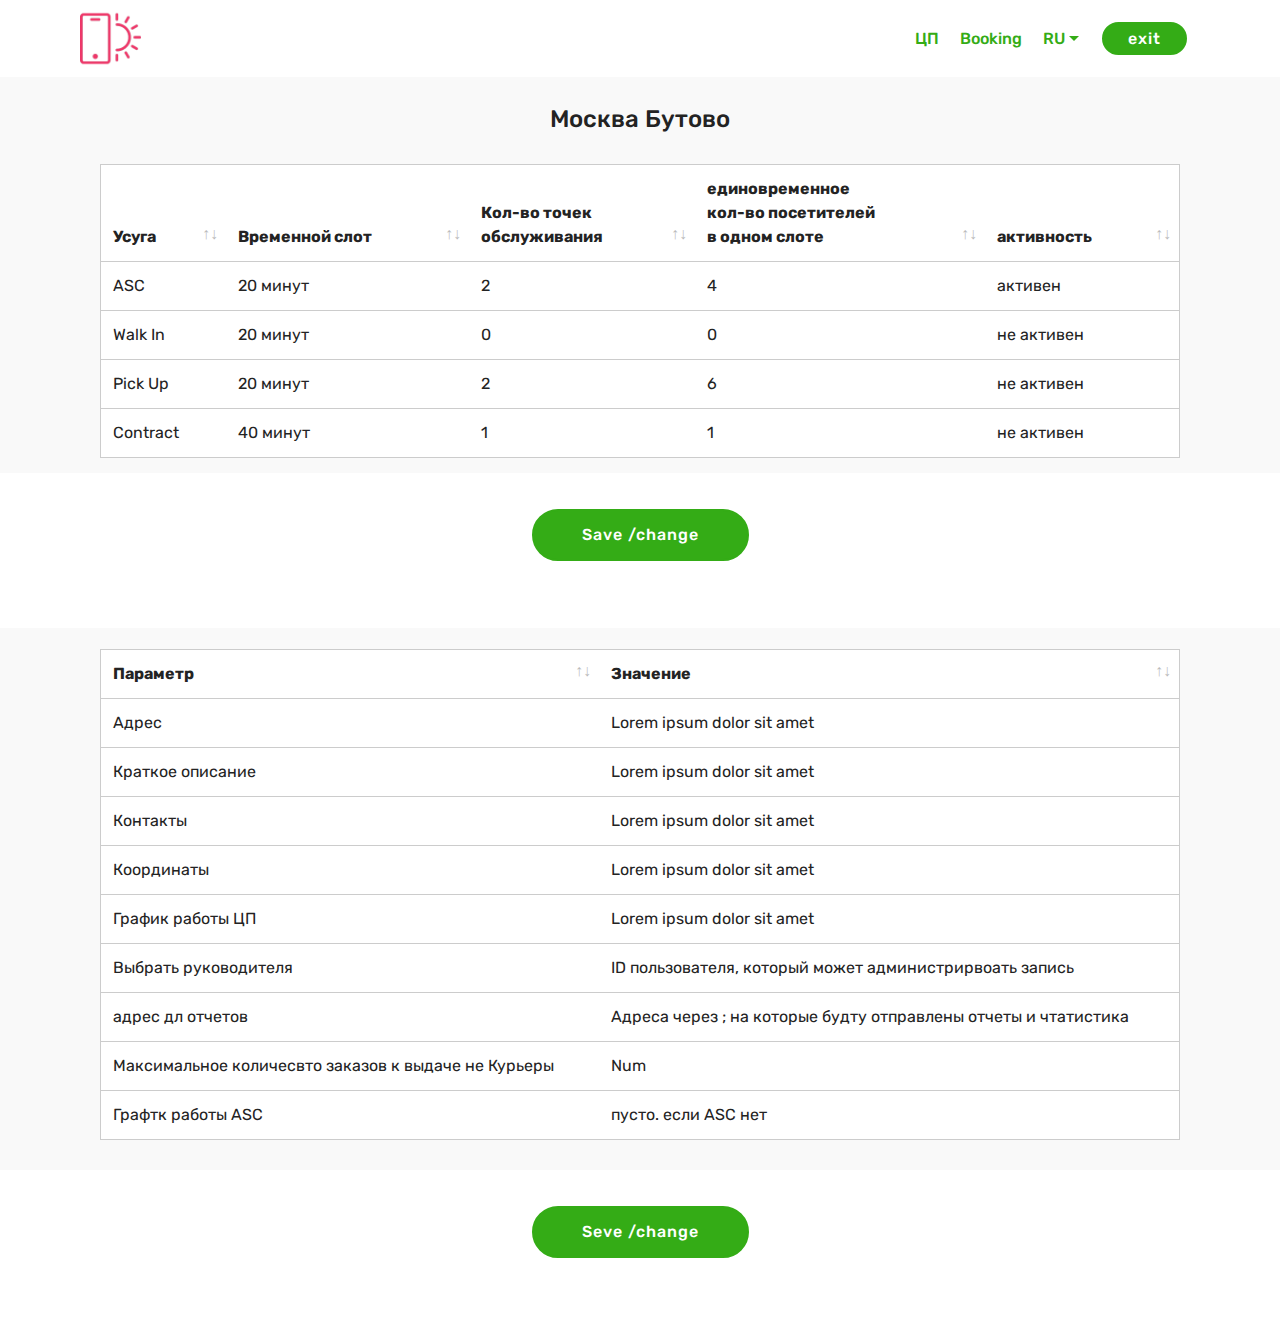
==== commit 5a87f54b: "create github pages" ====
--- a/page11.html
+++ b/page11.html
@@ -51,14 +51,14 @@
             <ul class="navbar-nav nav-dropdown" data-app-modern-menu="true"><li class="nav-item">
                     <a class="nav-link link text-primary display-4" href="page9.html">
                         ЦП</a>
-                </li><li class="nav-item"><a class="nav-link link text-primary display-4" href="page12.html">Booking</a></li></ul>
-            <div class="navbar-buttons mbr-section-btn"><a class="btn btn-sm btn-primary display-4" href="page8.html">exit 
+                </li><li class="nav-item"><a class="nav-link link text-primary display-4" href="page12.html">Booking</a></li><li class="nav-item dropdown open"><a class="nav-link link text-primary dropdown-toggle display-4" href="page9.html" data-toggle="dropdown-submenu" aria-expanded="true">RU</a><div class="dropdown-menu"><a class="text-primary dropdown-item display-4" href="page9.html">&nbsp;EN<br>KZ<br>BY<br>LV</a></div></li></ul>
+            <div class="navbar-buttons mbr-section-btn"><a class="btn btn-sm btn-primary display-4" href="index.html">exit 
                     </a></div>
         </div>
     </nav>
 </section>
 
-<section class="engine"><a href="https://mobirise.info/u">bootstrap html templates</a></section><section class="section-table cid-rYjqBhpugr" id="table1-1d">
+<section class="engine"><a href="https://mobirise.info/q">free responsive web templates</a></section><section class="section-table cid-rYjqBhpugr" id="table1-1d">
 
   
   
@@ -183,7 +183,7 @@
                 
                 
                 
-              <td class="body-item mbr-fonts-style display-7">Время работы</td><td class="body-item mbr-fonts-style display-7">Lorem ipsum dolor sit amet</td></tr><tr>
+              <td class="body-item mbr-fonts-style display-7">График работы ЦП</td><td class="body-item mbr-fonts-style display-7">Lorem ipsum dolor sit amet</td></tr><tr>
                 
                 
                 
@@ -198,7 +198,12 @@
                 
                 
                 
-              <td class="body-item mbr-fonts-style display-7">комментарий</td><td class="body-item mbr-fonts-style display-7">Lorem ipsum dolor sit amet</td></tr></tbody>
+              <td class="body-item mbr-fonts-style display-7">Максимальное количесвто заказов к выдаче не Курьеры</td><td class="body-item mbr-fonts-style display-7">Num</td></tr><tr>
+                
+                
+                
+                
+              <td class="body-item mbr-fonts-style display-7">Графтк работы ASC&nbsp;</td><td class="body-item mbr-fonts-style display-7">пусто. если ASC нет&nbsp;</td></tr></tbody>
           </table>
         </div>
         <div class="container table-info-container">
--- a/assets/mobirise/css/mbr-additional.css
+++ b/assets/mobirise/css/mbr-additional.css
@@ -2327,6 +2327,15 @@
     width: 100% !important;
   }
 }
+.cid-rYp7U5pH4H {
+  padding-top: 60px;
+  padding-bottom: 60px;
+  background-color: #ffffff;
+}
+.cid-rYp7U5pH4H .mbr-text,
+.cid-rYp7U5pH4H blockquote {
+  color: #767676;
+}
 .cid-rYjNHHqPBh .navbar {
   background: #ffffff;
   transition: none;
@@ -2842,7 +2851,7 @@
   background-color: #ffffff;
 }
 .cid-rYjNTbqVOD {
-  padding-top: 90px;
+  padding-top: 30px;
   padding-bottom: 90px;
   background-color: #f9f9f9;
 }
@@ -2925,3 +2934,12 @@
   padding-bottom: 60px;
   background-color: #ffffff;
 }
+.cid-rYp6m16KX5 {
+  padding-top: 60px;
+  padding-bottom: 60px;
+  background-color: #ffffff;
+}
+.cid-rYp6m16KX5 .mbr-text,
+.cid-rYp6m16KX5 blockquote {
+  color: #767676;
+}
--- a/assets/mobirise/css/mbr-additional.css
+++ b/assets/mobirise/css/mbr-additional.css
@@ -2327,6 +2327,15 @@
     width: 100% !important;
   }
 }
+.cid-rYp7U5pH4H {
+  padding-top: 60px;
+  padding-bottom: 60px;
+  background-color: #ffffff;
+}
+.cid-rYp7U5pH4H .mbr-text,
+.cid-rYp7U5pH4H blockquote {
+  color: #767676;
+}
 .cid-rYjNHHqPBh .navbar {
   background: #ffffff;
   transition: none;
@@ -2842,7 +2851,7 @@
   background-color: #ffffff;
 }
 .cid-rYjNTbqVOD {
-  padding-top: 90px;
+  padding-top: 30px;
   padding-bottom: 90px;
   background-color: #f9f9f9;
 }
@@ -2925,3 +2934,12 @@
   padding-bottom: 60px;
   background-color: #ffffff;
 }
+.cid-rYp6m16KX5 {
+  padding-top: 60px;
+  padding-bottom: 60px;
+  background-color: #ffffff;
+}
+.cid-rYp6m16KX5 .mbr-text,
+.cid-rYp6m16KX5 blockquote {
+  color: #767676;
+}
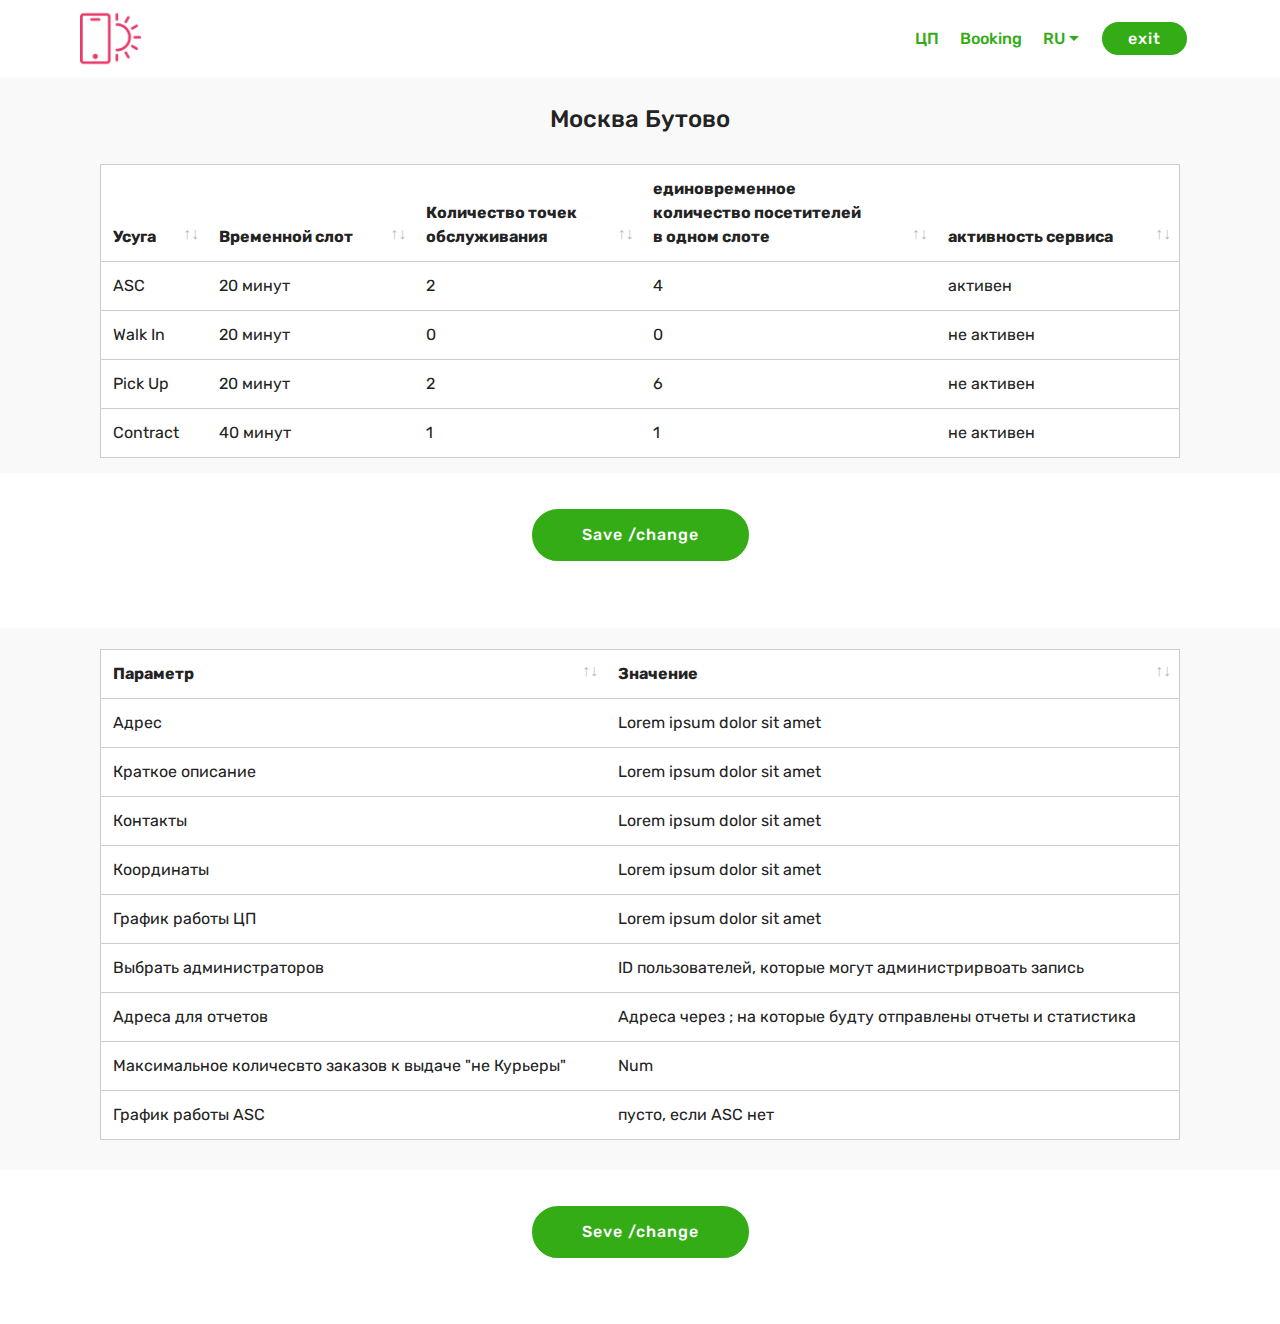
==== commit cbfd9fe5: "create github pages" ====
--- a/page11.html
+++ b/page11.html
@@ -51,14 +51,14 @@
             <ul class="navbar-nav nav-dropdown" data-app-modern-menu="true"><li class="nav-item">
                     <a class="nav-link link text-primary display-4" href="page9.html">
                         ЦП</a>
-                </li><li class="nav-item"><a class="nav-link link text-primary display-4" href="page12.html">Booking</a></li><li class="nav-item dropdown open"><a class="nav-link link text-primary dropdown-toggle display-4" href="page9.html" data-toggle="dropdown-submenu" aria-expanded="true">RU</a><div class="dropdown-menu"><a class="text-primary dropdown-item display-4" href="page9.html">&nbsp;EN<br>KZ<br>BY<br>LV</a></div></li></ul>
+                </li><li class="nav-item"><a class="nav-link link text-primary display-4" href="page12.html">Booking</a></li><li class="nav-item dropdown"><a class="nav-link link text-primary dropdown-toggle display-4" href="page9.html" data-toggle="dropdown-submenu" aria-expanded="true">RU</a><div class="dropdown-menu"><a class="text-primary dropdown-item display-4" href="page9.html">&nbsp;EN<br>KZ<br>BY<br>LV</a></div></li></ul>
             <div class="navbar-buttons mbr-section-btn"><a class="btn btn-sm btn-primary display-4" href="index.html">exit 
                     </a></div>
         </div>
     </nav>
 </section>
 
-<section class="engine"><a href="https://mobirise.info/q">free responsive web templates</a></section><section class="section-table cid-rYjqBhpugr" id="table1-1d">
+<section class="engine"><a href="https://mobirise.info/k">develop own website</a></section><section class="section-table cid-rYjqBhpugr" id="table1-1d">
 
   
   
@@ -79,7 +79,7 @@
                   
                   
               <th class="head-item mbr-fonts-style display-7">Усуга</th><th class="head-item mbr-fonts-style display-7">
-                      Временной слот</th><th class="head-item mbr-fonts-style display-7">Кол-во точек <br>обслуживания</th><th class="head-item mbr-fonts-style display-7">единовременное <br>кол-во посетителей<br>в одном слоте</th><th class="head-item mbr-fonts-style display-7">активность&nbsp;</th></tr>
+                      Временной слот</th><th class="head-item mbr-fonts-style display-7">Количество точек <br>обслуживания</th><th class="head-item mbr-fonts-style display-7">единовременное <br>количество посетителей<br>в одном слоте</th><th class="head-item mbr-fonts-style display-7">активность сервиса</th></tr>
             </thead>
 
             <tbody>
@@ -188,22 +188,22 @@
                 
                 
                 
-              <td class="body-item mbr-fonts-style display-7">Выбрать руководителя</td><td class="body-item mbr-fonts-style display-7">ID пользователя, который может администрирвоать запись</td></tr><tr>
-                
-                
-                
-                
-              <td class="body-item mbr-fonts-style display-7">адрес дл отчетов</td><td class="body-item mbr-fonts-style display-7">Адреса через ; на которые будту отправлены отчеты и чтатистика</td></tr><tr>
-                
-                
-                
-                
-              <td class="body-item mbr-fonts-style display-7">Максимальное количесвто заказов к выдаче не Курьеры</td><td class="body-item mbr-fonts-style display-7">Num</td></tr><tr>
-                
-                
-                
-                
-              <td class="body-item mbr-fonts-style display-7">Графтк работы ASC&nbsp;</td><td class="body-item mbr-fonts-style display-7">пусто. если ASC нет&nbsp;</td></tr></tbody>
+              <td class="body-item mbr-fonts-style display-7">Выбрать администраторов</td><td class="body-item mbr-fonts-style display-7">ID пользователей, которые могут администрирвоать запись</td></tr><tr>
+                
+                
+                
+                
+              <td class="body-item mbr-fonts-style display-7">Адреса для отчетов</td><td class="body-item mbr-fonts-style display-7">Адреса через ; на которые будту отправлены отчеты и статистика</td></tr><tr>
+                
+                
+                
+                
+              <td class="body-item mbr-fonts-style display-7">Максимальное количесвто заказов к выдаче "не Курьеры"</td><td class="body-item mbr-fonts-style display-7">Num</td></tr><tr>
+                
+                
+                
+                
+              <td class="body-item mbr-fonts-style display-7">График работы ASC&nbsp;</td><td class="body-item mbr-fonts-style display-7">пусто, если ASC нет&nbsp;</td></tr></tbody>
           </table>
         </div>
         <div class="container table-info-container">
